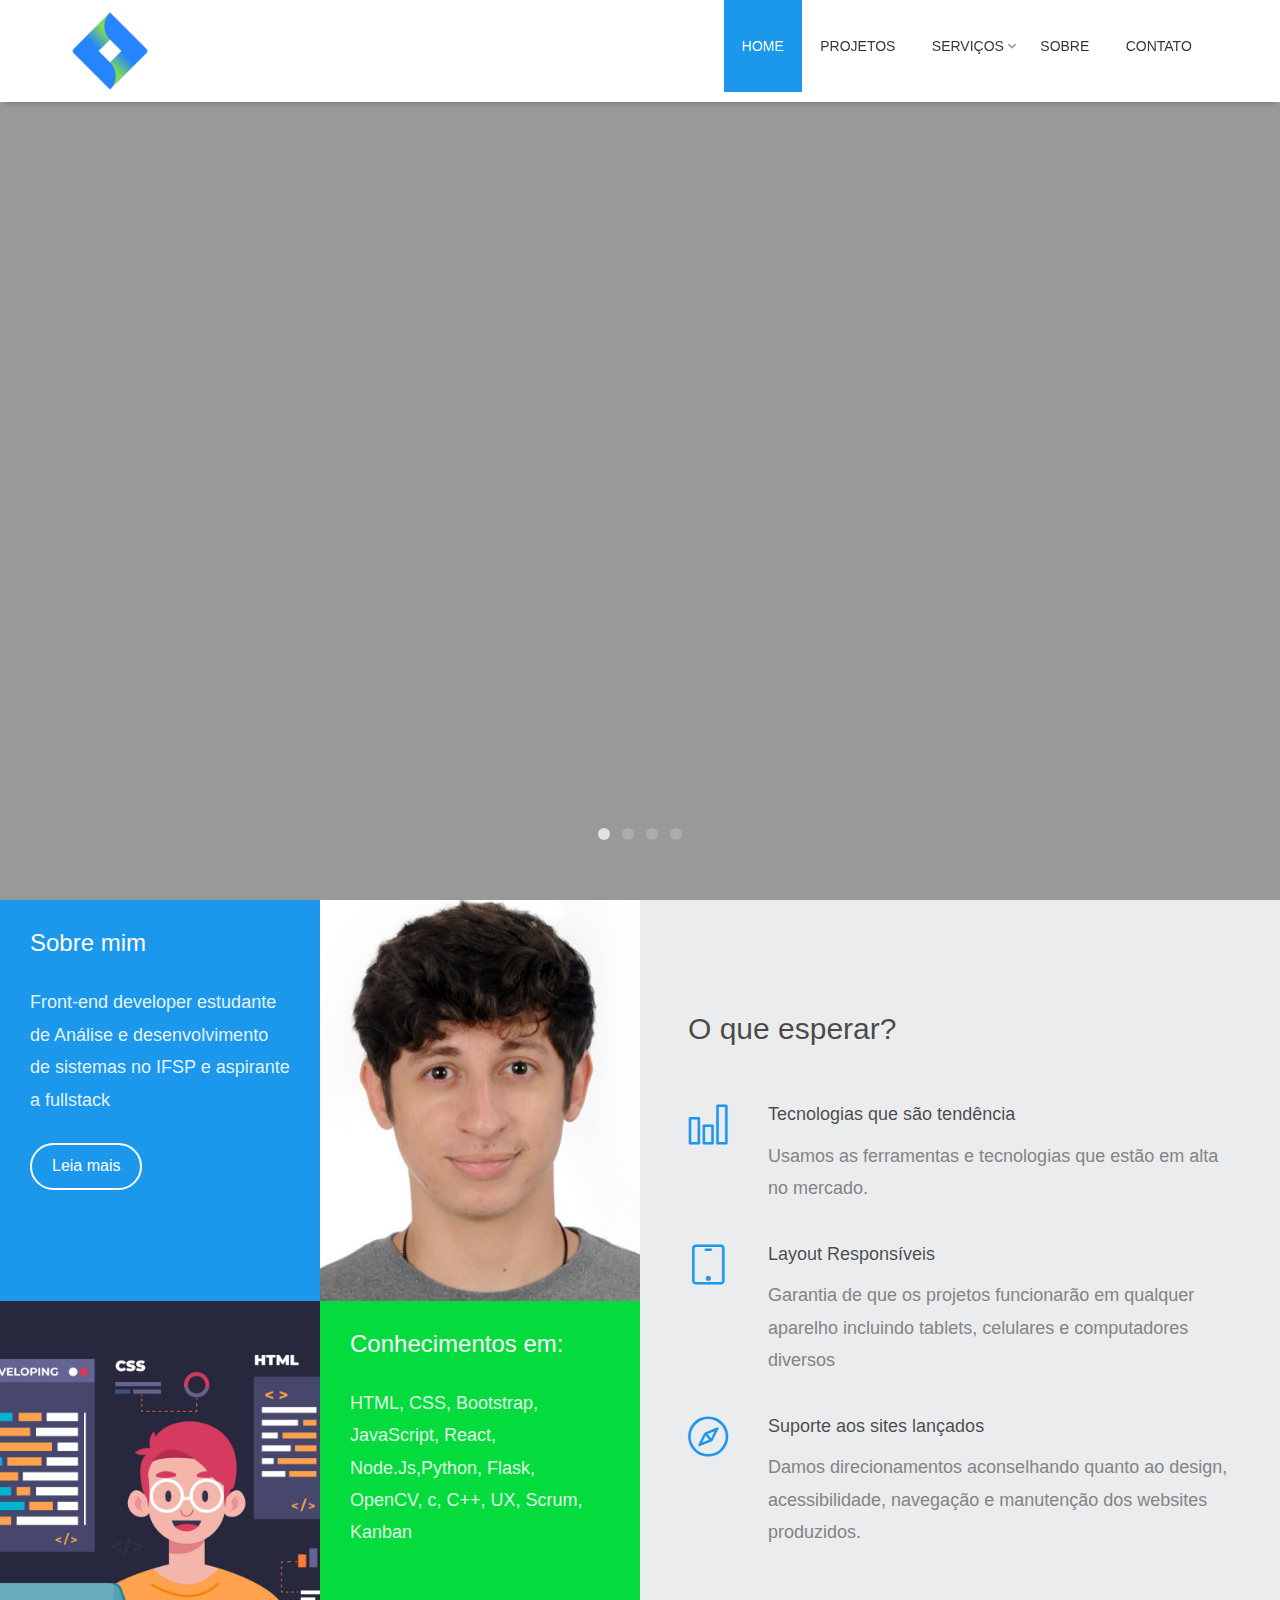
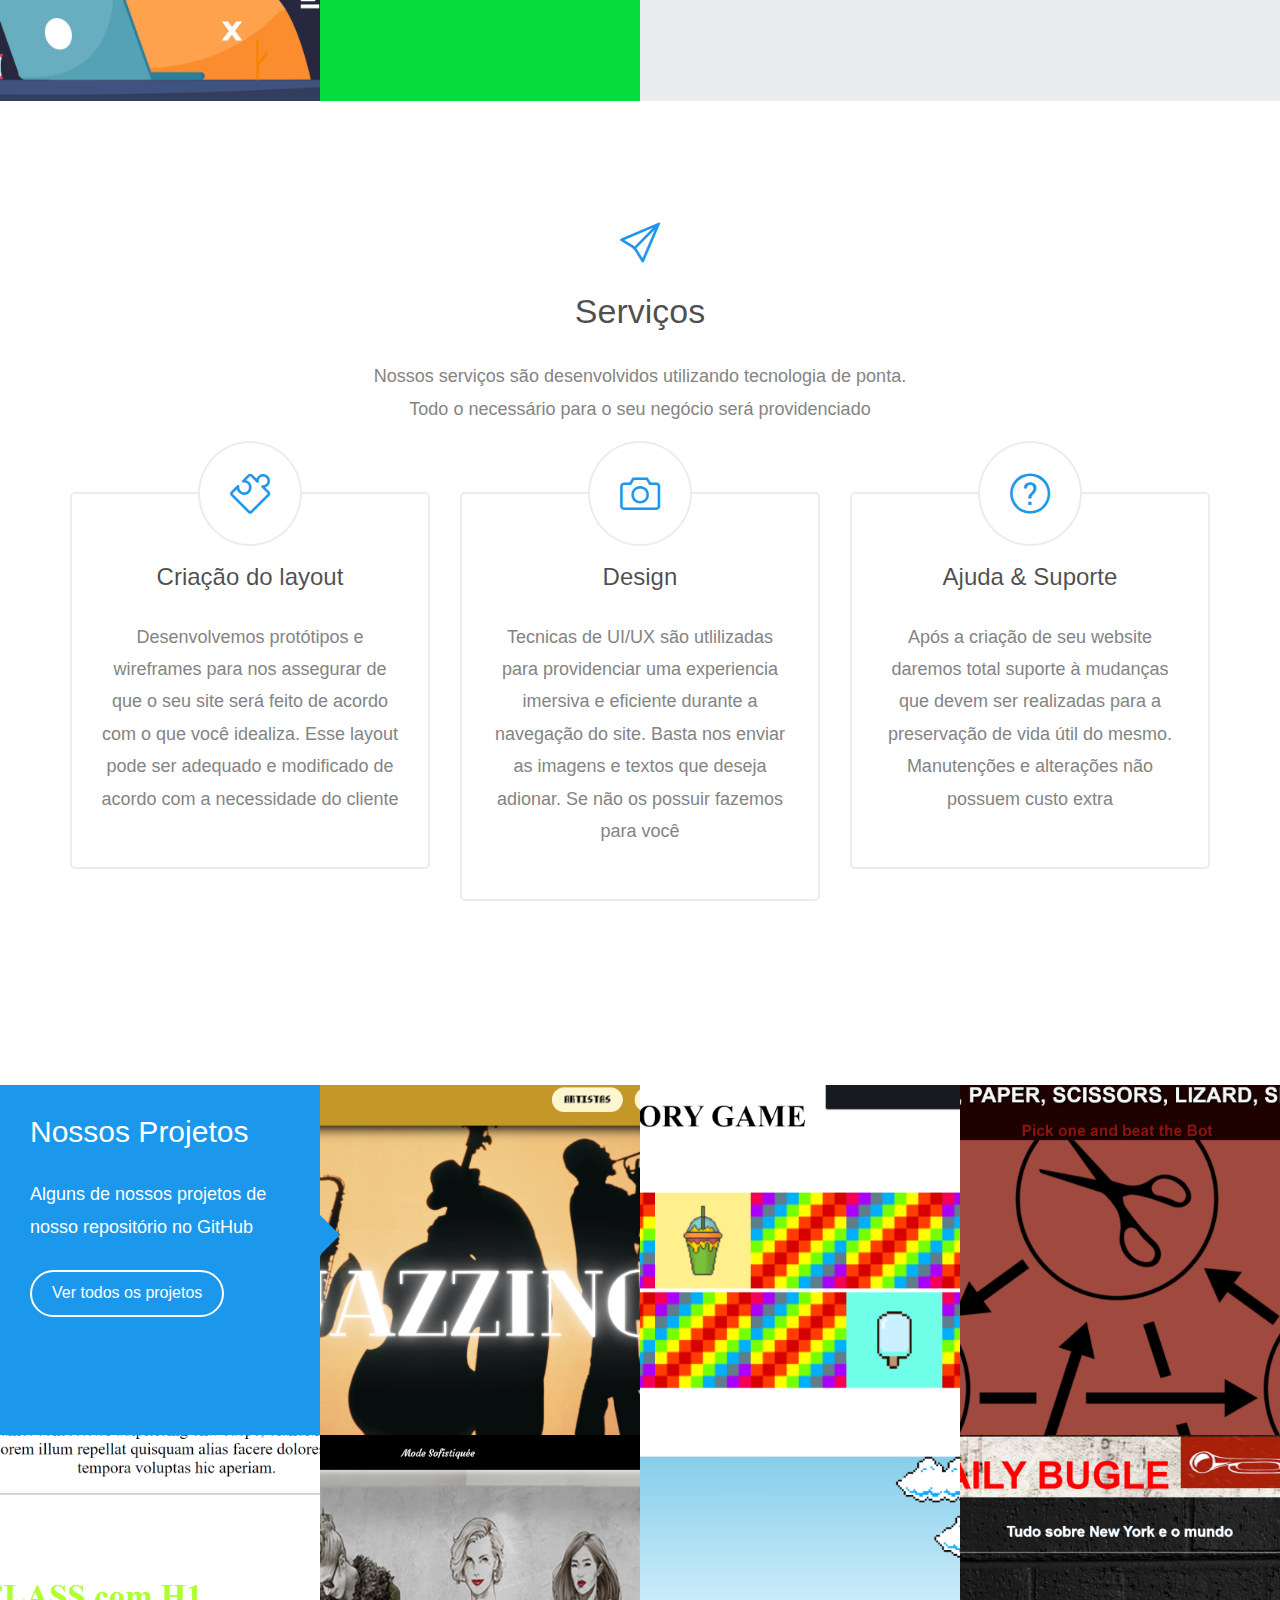
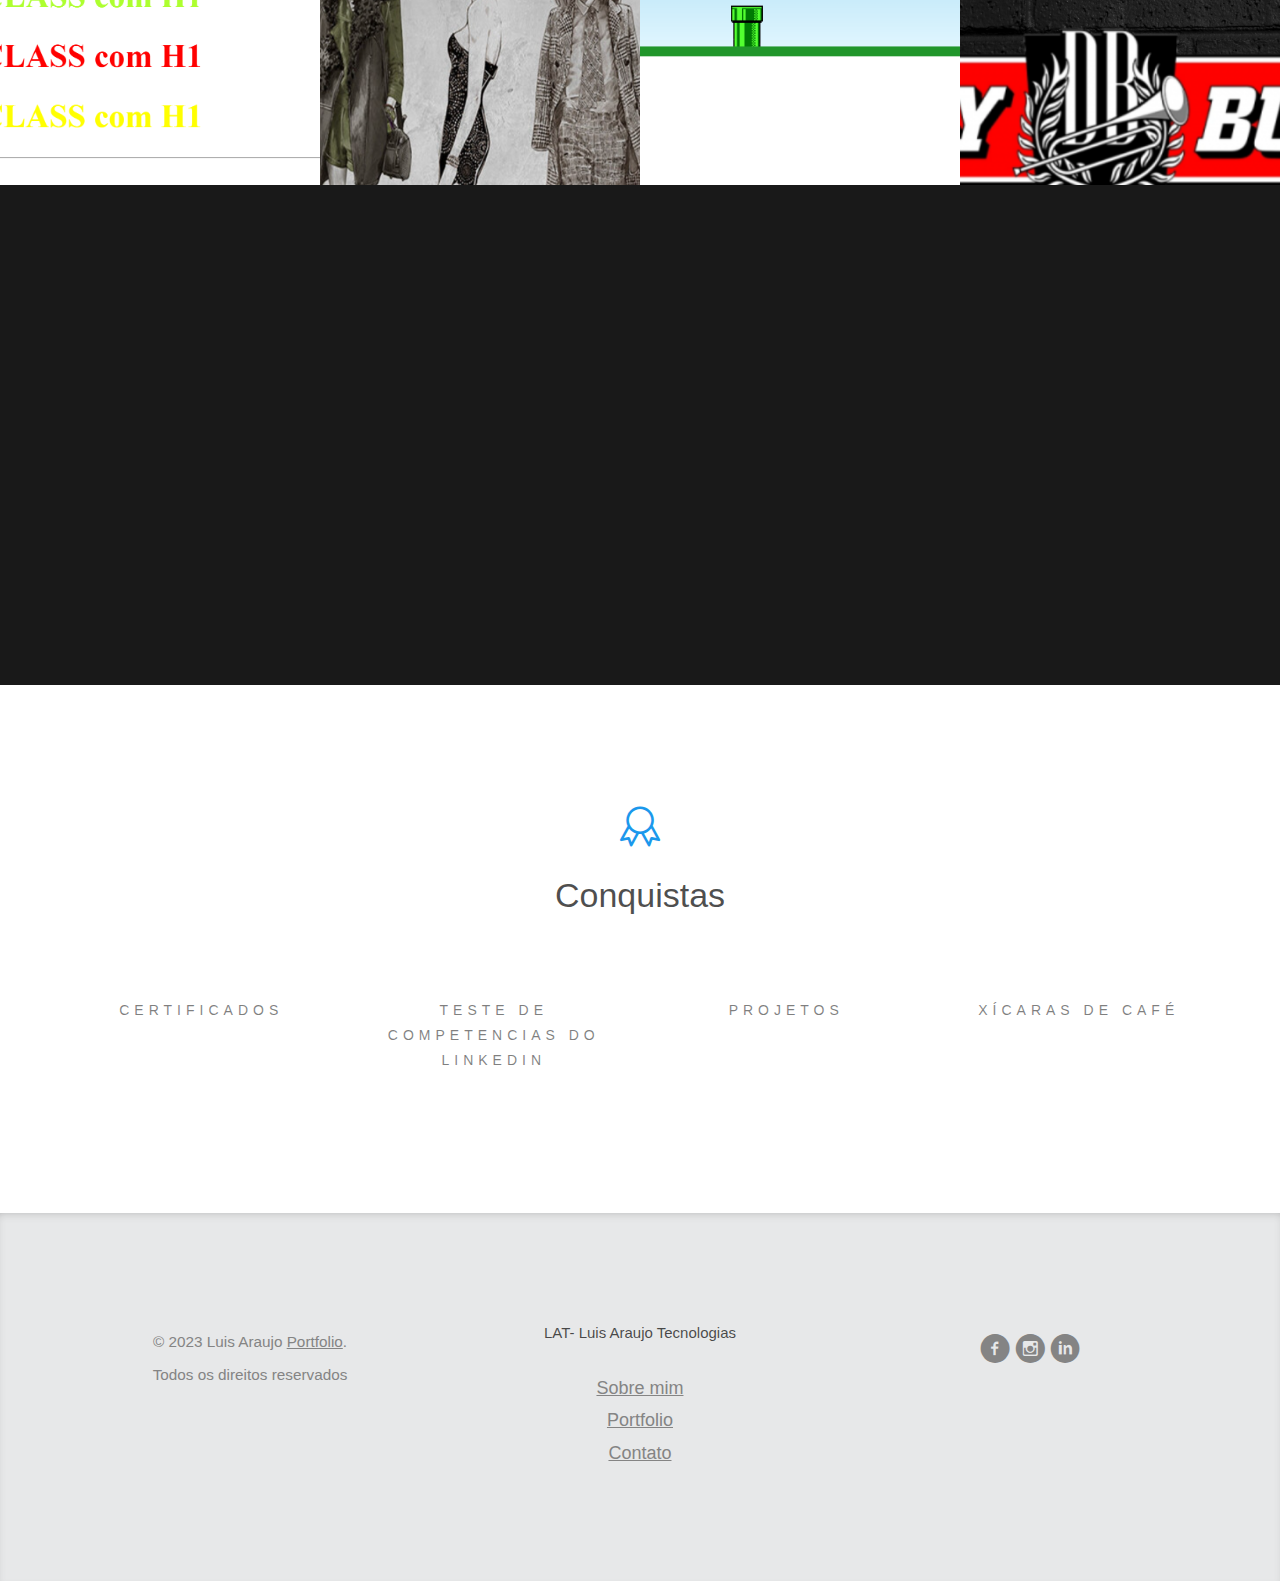
==== index.html @ 1e1845e9 "added a github banner to index" ====
<!DOCTYPE html>
	<html class="no-js">
	<head>
	<meta charset="utf-8">
	<meta http-equiv="X-UA-Compatible" content="IE=edge">
	<title>Portfolio</title>
	<meta name="viewport" content="width=device-width, initial-scale=1">
	<meta name="description" content="Luis Filipe Araujo Portfolio" />
	<meta name="keywords" content="Bootstrap, HTML, CSS, Portfolio, Web Design" />
	<meta name="author" content="Luis Filipe Araujo" />


  	<!-- Facebook and Twitter integration -->
	<meta property="og:title" content=""/>
	<meta property="og:image" content=""/>
	<meta property="og:url" content=""/>
	<meta property="og:site_name" content=""/>
	<meta property="og:description" content=""/>
	<meta name="twitter:title" content="" />
	<meta name="twitter:image" content="" />
	<meta name="twitter:url" content="" />
	<meta name="twitter:card" content="" />

	<!-- Place favicon.ico and apple-touch-icon.png in the root directory -->
	<link rel="shortcut icon" href="images/lat_logo-semFundo.png">

	<!-- <link href="https://fonts.googleapis.com/css?family=Open+Sans:300,400,700" rel="stylesheet"> -->
	
	<!-- Animate.css -->
	<link rel="stylesheet" href="css/animate.css">
	<!-- Icomoon Icon Fonts-->
	<link rel="stylesheet" href="css/icomoon.css">
	<!-- Simple Line Icons -->
	<link rel="stylesheet" href="css/simple-line-icons.css">
	<!-- Bootstrap  -->
	<link rel="stylesheet" href="css/bootstrap.css">
	<!-- Superfish -->
	<link rel="stylesheet" href="css/superfish.css">
	<!-- Flexslider  -->
	<link rel="stylesheet" href="css/flexslider.css">

	<link rel="stylesheet" href="css/style.css">


	<script src="js/modernizr-2.6.2.min.js"></script>

	</head>
	<body>
		<div id="fh5co-wrapper">
		<div id="fh5co-page">
		<div id="fh5co-header">
			<header id="fh5co-header-section">
				<div class="container">
					<div class="nav-header">
						<a href="#" class="js-fh5co-nav-toggle fh5co-nav-toggle"><i></i></a>
						<h1 id="fh5co-logo"><a href="index.html"><img src="images/lat_logoLight.png" alt=""></a></h1>
						<!-- START #fh5co-menu-wrap -->
						<nav id="fh5co-menu-wrap" role="navigation">
							<ul class="sf-menu" id="fh5co-primary-menu">
								<li><a class="active" href="index.html">Home</a></li>
								<li><a href="projetos.html">Projetos</a></li>
								<li>
									<a href="servicos.html" class="fh5co-sub-ddown">Serviços</a>
									 <ul class="fh5co-sub-menu">
									 	<li><a href="left-sidebar.html">Web Development</a></li>
									 	<li><a href="right-sidebar.html">Branding &amp; Identity</a></li>
										<li>
											<a href="#" class="fh5co-sub-ddown">UX</a>
											<ul class="fh5co-sub-menu">
												<li>Pesquisa UX</li>
												<li>Wireframes</li>
												<li>UX Design</li>
											</ul>
										</li>
									</ul>
								</li>
								<li><a href="sobre.html">Sobre</a></li>
								<li><a href="contato.html">Contato</a></li>
							</ul>
						</nav>
					</div>
				</div>
			</header>		
		</div>
		<!-- end:fh5co-header -->
		<aside id="fh5co-hero" class="js-fullheight">
			<div class="flexslider js-fullheight">
				<ul class="slides">
			   	<li style="background-image: url(images/banner.png);">
			   		<div class="overlay-gradient"></div>
			   		<div class="container">
			   			<div class="col-md-10 col-md-offset-1 text-center js-fullheight slider-text">
			   				<div class="slider-text-inner">
			   					<h2>Luis Filipe Araujo Portfolio</h2>
			   					<p><a href="#" class="btn btn-primary btn-lg">Saiba mais</a></p>
			   				</div>
			   			</div>
			   		</div>
			   	</li>
			   	<li style="background-image: url(images/contatoBanner.png);">
			   		<div class="overlay-gradient"></div>
			   		<div class="container">
			   			<div class="col-md-10 col-md-offset-1 text-center js-fullheight slider-text">
			   				<div class="slider-text-inner">
			   					<h2>Web Frontend Developer</h2>
			   					<p><a href="#" class="btn btn-primary btn-lg">Saiba mais</a></p>
			   				</div>
			   			</div>
			   		</div>
			   	</li>
			   	<li style="background-image: url(images/banner.png);">
			   		<div class="overlay-gradient"></div>
			   		<div class="container">
			   			<div class="col-md-10 col-md-offset-1 text-center js-fullheight slider-text">
			   				<div class="slider-text-inner">
			   					<h2>Precisa de um website para seus negócios?</h2>
			   					<p><a href="#" class="btn btn-primary btn-lg">Saiba mais</a></p>
			   				</div>
			   			</div>
			   		</div>
			   	</li>
			   	<li style="background-image: url(images/contatoBanner.png);">
			   		<div class="overlay-gradient"></div>
			   		<div class="container">
			   			<div class="col-md-10 col-md-offset-1 text-center js-fullheight slider-text">
			   				<div class="slider-text-inner">
			   					<h2>Web Designer &amp; Web Developer</h2>
			   					<p><a href="#" class="btn btn-primary btn-lg">Saiba mais</a></p>
			   				</div>
			   			</div>
			   		</div>
			   	</li>
			  	</ul>
		  	</div>
		</aside>
		<div id="fh5co-section">
			<div class="col-half col-half-color">
				<div class="row-half">
					<div class="col-half-inner col-half-inner-bg">
						<div class="desc">
							<h3>Sobre mim</h3>
							<p>Front-end developer estudante de Análise e desenvolvimento de sistemas no IFSP e aspirante a fullstack</p>
							<p><a href="sobre.html" class="btn btn-primary btn-outline with-arrow">Leia mais <i class="icon-arrow-right22"></i></a></p>
						</div>
					</div>
					<a href="#" class="col-half-inner grid-item" style="background-image: url(images/dev2.jpg);">
						<div class="desc2">
							<h3>Luis Araujo</h3>
							<span>Developer</span>
						</div>
					</a>
				</div>
				<div class="row-half">
					<a href="#" class="col-half-inner grid-item" style="background-image: url(images/dev3.jpg);">
						<div class="desc2">
							<h3>Luis Araujo</h3>
							<span>Developer</span>
						</div>
					</a>
					<div class="col-half-inner col-half-inner-bg2">
						<div class="desc">
							<h3>Conhecimentos em:  </h3>
								<p>HTML, CSS, Bootstrap, JavaScript, React, Node.Js,Python, Flask, OpenCV, c, C++, UX, Scrum, Kanban</p>
						</div>
					</div>
				</div>
			</div>
			<div class="col-half col-half-2">
				<h2>O que esperar?</h2>
				<div class="featured-inner">
					<i class="sl-icon-chart"></i>
					<div class="desc">
						<h3>Tecnologias que são tendência</h3>
						<p>Usamos as ferramentas e tecnologias que estão em alta no mercado.</p>
					</div>
				</div>
				<div class="featured-inner">
					<i class="sl-icon-screen-tablet"></i>
					<div class="desc">
						<h3>Layout Responsíveis</h3>
						<p>Garantia de que os projetos funcionarão em qualquer aparelho incluindo tablets, celulares e computadores diversos</p>
					</div>
				</div>
				<div class="featured-inner">
					<i class="sl-icon-compass"></i>
					<div class="desc">
						<h3>Suporte aos sites lançados</h3>
						<p>Damos direcionamentos aconselhando quanto ao design, acessibilidade, navegação e manutenção dos websites produzidos.</p>
					</div>
				</div>
			</div>
		</div>
		<div id="fh5co-services-section">
			<div class="container">
				<div class="row">
					<div class="col-md-6 col-md-offset-3 text-center fh5co-heading">
						<i class="sl-icon-paper-plane"></i>
						<h2>Serviços</h2>
						<p>Nossos serviços são desenvolvidos utilizando tecnologia de ponta. Todo o necessário para o seu negócio será providenciado</p>
					</div>
				</div>
				<div class="row">
					<div class="col-md-4 text-center">
						<div class="services">
							<span><i class="sl-icon-puzzle"></i></span>
							<h3>Criação do layout</h3>
							<p>Desenvolvemos protótipos e wireframes para nos assegurar de que o seu site será feito de acordo com o que você idealiza. Esse layout pode ser adequado e modificado de acordo com a necessidade do cliente</p>
						</div>
					</div>
					<div class="col-md-4 text-center">
						<div class="services">
							<span><i class="sl-icon-camera"></i></span>
							<h3>Design</h3>
							<p>Tecnicas de UI/UX são utlilizadas para providenciar uma experiencia imersiva e eficiente durante a navegação do site. Basta nos enviar as imagens e textos que deseja adionar. Se não os possuir fazemos para você</p>
						</div>
					</div>
					<div class="col-md-4 text-center">
						<div class="services">
							<span><i class="sl-icon-question"></i></span>
							<h3>Ajuda &amp; Suporte</h3>
							<p>Após a criação de seu website daremos total suporte à mudanças que devem ser realizadas para a preservação de vida útil do mesmo. Manutenções e alterações não possuem custo extra</p>
						</div>
					</div>
				</div>
			</div>
		</div>
		<div id="fh5co-portfolio-section">
			<div class="portfolio-row-half">
				<div class="portfolio-grid-item-color">
					<div class="desc">
						<h2>Nossos Projetos</h2>
						<p>Alguns de nossos projetos de nosso repositório no GitHub</p>
						<p><a href="#" class="btn btn-primary btn-outline with-arrow">Ver todos os projetos <i class="icon-arrow-right22"></i></a></p>
					</div>
				</div>
				<a href="https://luisfilipearaujo.github.io/jazzing/" target="_blank" class="portfolio-grid-item" style="background-image: url(images/projeto2.png);">
					<div class="desc2">
						<h3>Jazzing</h3>
						<span>Website sobre Jazz</span>
						<i class="sl-icon-heart"></i>
					</div>
				</a>
				<a href="https://luisfilipearaujo.github.io/memoryGame/" target="_blank" class="portfolio-grid-item" style="background-image: url(images/projeto3.png);">
					<div class="desc2">
						<h3>jogo da Memória</h3>
						<span>A memória ta em dia?</span>
						<i class="sl-icon-heart"></i>
					</div>
				</a>
				<a href="https://luisfilipearaujo.github.io/jankenpon/" target="_blank" class="portfolio-grid-item" style="background-image: url(images/projeto4.png);">
					<div class="desc2">
						<h3>Jankenpo</h3>
						<span>Spock? Lagarto?</span>
						<i class="sl-icon-heart"></i>
					</div>
				</a>
				<a href="https://luisfilipearaujo.github.io/html/" target="_blank" class="portfolio-grid-item" style="background-image: url(images/projeto5.png);">
					<div class="desc2">
						<h3>Website de treino com várias funções de HTML</h3>
						<span>TAGS HTML</span>
						<i class="sl-icon-heart"></i>
					</div>
				</a>
				<a href="https://luisfilipearaujo.github.io/mode/" target="_blank" class="portfolio-grid-item" style="background-image: url(images/projeto6.png);">
					<div class="desc2">
						<h3>Mode Sofistiquée</h3>
						<span>Moda sustentável</span>
						<i class="sl-icon-heart"></i>
					</div>
				</a>
				<a href="https://luisfilipearaujo.github.io/SuperMario/" target="_blank" class="portfolio-grid-item" style="background-image: url(images/projeto7.png);">
					<div class="desc2">
						<h3>Mario Runner</h3>
						<span>Corra com o Mario ao estilo Dinossauro Chrome</span>
						<i class="sl-icon-heart"></i>
					</div>
				</a>
				<a href="https://luisfilipearaujo.github.io/Jornal_LuisAraujo/" target="_blank" class="portfolio-grid-item" style="background-image: url(images/projeto8.png);">
					<div class="desc2">
						<h3>Website de Jornal</h3>
						<span>Jornal Ficticio</span>
						<i class="sl-icon-heart"></i>
					</div>
				</a>
			</div>
		</div>

		<div class="fh5co-parallax" style="background-image: url(images/github-logo-2-imagen.jpg);" data-stellar-background-ratio="0.5">
			<div class="overlay"></div>
			<div class="container">
				<div class="row">
					<div class="col-md-12 col-md-offset-0 col-sm-12 col-sm-offset-0 col-xs-12 col-xs-offset-0 text-center fh5co-table">
						<div class="fh5co-intro fh5co-table-cell animate-box">
							<h1 class="text-center">Projetos no GitHub</h1>
							<p>Confira os repositórios públicos no <a href="https://github.com/LuisFilipeAraujo" target="_blank">GitHub</a></p>
							<p><a href="https://github.com/LuisFilipeAraujo" target="_blank" class="btn btn-primary btn-lg">conferir</a></p>
						</div>
					</div>
				</div>
			</div>
		</div>
		
		<!-- <div class="fh5co-parallax fh5co-parallax2" style="background-image: url(images/hero.jpg);" data-stellar-background-ratio="0.5">
			<div class="overlay"></div>
			<div class="container">
				<div class="row">
					<div class="col-md-12 col-md-offset-0 col-sm-12 col-sm-offset-0 col-xs-12 col-xs-offset-0 text-center fh5co-table">
						<div class="fh5co-intro animate-box">
							<div class="row">
								<div class="col-md-6 text-center">
									<div class="testimony">
										<span class="quote"><i class="icon-quotes-right"></i></span>
										<blockquote>
											<p>Far far away, behind the word mountains, far from the countries Vokalia and Consonantia, there live the blind texts. Separated they live in Bookmarksgrove right at the coast of the Semantics, a large language ocean.</p>
											<span>Athan Smith, via <a href="#" class="icon-twitter3 twitter-color"></a></span>
										</blockquote>
									</div>
								</div>
								<div class="col-md-6 text-center">
									<div class="testimony">
										<span class="quote"><i class="icon-quotes-right"></i></span>
										<blockquote>
											<p>Far far away, behind the word mountains, far from the countries Vokalia and Consonantia, there live the blind texts. Separated they live in Bookmarksgrove right at the coast of the Semantics, a large language ocean.</p>
											<span>Athan Smith, via <a href="#" class="icon-google-plus googleplus-color"></a></span>
										</blockquote>
									</div>
								</div>
							</div>
						</div>
					</div>
				</div>
			</div>
		</div> -->

		<div id="fh5co-counter-section" class="fh5co-counters">
			<div class="container">
				<div class="row">
					<div class="col-md-6 col-md-offset-3 text-center fh5co-heading">
						<i class="sl-icon-badge"></i>
						<h2>Conquistas</h2>
					</div>
				</div>
				<div class="row">
					<div class="col-md-3 text-center">
						<span class="fh5co-counter js-counter" data-from="0" data-to="15" data-speed="2000" data-refresh-interval="50"></span>
						<span class="fh5co-counter-label">Certificados</span>
					</div>
					<div class="col-md-3 text-center">
						<span class="fh5co-counter js-counter" data-from="0" data-to="2" data-speed="2000" data-refresh-interval="50"></span>
						<span class="fh5co-counter-label">Teste de competencias do Linkedin</span>
					</div>
					<div class="col-md-3 text-center">
						<span class="fh5co-counter js-counter" data-from="0" data-to="18" data-speed="2000" data-refresh-interval="50"></span>
						<span class="fh5co-counter-label">Projetos</span>
					</div>
					<div class="col-md-3 text-center">
						<span class="fh5co-counter js-counter" data-from="0" data-to="8000" data-speed="5000" data-refresh-interval="50"></span>
						<span class="fh5co-counter-label">Xícaras de café</span>
					</div>
				</div>
			</div>
		</div>


		<footer id="footer">
			<div class="container">
				<div class="row">
					<div class="col-md-4">
						<div class="copyright">
							<p><small>&copy; 2023 Luis Araujo <a href="index.html">Portfolio</a>. <br> Todos os direitos reservados</small></p>
						</div>
					</div>
					<div class="col-md-4">
						<div class="row">
							<div class="col-md-12">
								<h3>LAT- Luis Araujo Tecnologias</h3>
								<ul class="link">
									<li><a href="sobre.html">Sobre mim</a></li>
									<li><a href="projetos.html">Portfolio</a></li>
									<li><a href="contato.html">Contato</a></li>
								</ul>
							</div>
						</div>
					</div>
					<div class="col-md-4">
						<ul class="social-icons">
							<li>
								<a href="#"><i class="icon-facebook-with-circle"></i></a>
								<a href="#"><i class="icon-instagram-with-circle"></i></a>
								<a href="#"><i class="icon-linkedin-with-circle"></i></a>
							</li>
						</ul>
					</div>
				</div>
			</div>
		</footer>
	

	</div>
	<!-- END fh5co-page -->

	</div>
	<!-- END fh5co-wrapper -->

	<!-- jQuery -->

	<script src="js/jquery.min.js"></script>
	<!-- jQuery Easing -->
	<script src="js/jquery.easing.1.3.js"></script>
	<!-- Bootstrap -->
	<script src="js/bootstrap.min.js"></script>
	<!-- Waypoints -->
	<script src="js/jquery.waypoints.min.js"></script>
	<!-- Superfish -->
	<script src="js/hoverIntent.js"></script>
	<script src="js/superfish.js"></script>
	<!-- Flexslider -->
	<script src="js/jquery.flexslider-min.js"></script>
	<!-- Stellar -->
	<script src="js/jquery.stellar.min.js"></script>
	<!-- Counters -->
	<script src="js/jquery.countTo.js"></script>

	<!-- Main JS (Do not remove) -->
	<script src="js/main.js"></script>

	</body>
</html>
---- css/icomoon.css ----
@font-face {
    font-family: 'icomoon';
    src:    url('fonts/icomoon.eot?1oniuf');
    src:    url('fonts/icomoon.eot?1oniuf#iefix') format('embedded-opentype'),
        url('fonts/icomoon.ttf?1oniuf') format('truetype'),
        url('fonts/icomoon.woff?1oniuf') format('woff'),
        url('fonts/icomoon.svg?1oniuf#icomoon') format('svg');
    font-weight: normal;
    font-style: normal;
}

[class^="icon-"], [class*=" icon-"] {
    /* use !important to prevent issues with browser extensions that change fonts */
    font-family: 'icomoon' !important;
    speak: none;
    font-style: normal;
    font-weight: normal;
    font-variant: normal;
    text-transform: none;
    line-height: 1;

    /* Better Font Rendering =========== */
    -webkit-font-smoothing: antialiased;
    -moz-osx-font-smoothing: grayscale;
}

.icon-mobile:before {
    content: "\e000";
}
.icon-laptop:before {
    content: "\e001";
}
.icon-desktop:before {
    content: "\e002";
}
.icon-tablet:before {
    content: "\e003";
}
.icon-phone:before {
    content: "\e004";
}
.icon-document:before {
    content: "\e005";
}
.icon-documents:before {
    content: "\e006";
}
.icon-search:before {
    content: "\e007";
}
.icon-clipboard:before {
    content: "\e008";
}
.icon-newspaper:before {
    content: "\e009";
}
.icon-notebook:before {
    content: "\e00a";
}
.icon-book-open:before {
    content: "\e00b";
}
.icon-browser:before {
    content: "\e00c";
}
.icon-calendar:before {
    content: "\e00d";
}
.icon-presentation:before {
    content: "\e00e";
}
.icon-picture:before {
    content: "\e00f";
}
.icon-pictures:before {
    content: "\e010";
}
.icon-video:before {
    content: "\e011";
}
.icon-camera:before {
    content: "\e012";
}
.icon-printer:before {
    content: "\e013";
}
.icon-toolbox:before {
    content: "\e014";
}
.icon-briefcase:before {
    content: "\e015";
}
.icon-wallet:before {
    content: "\e016";
}
.icon-gift:before {
    content: "\e017";
}
.icon-bargraph:before {
    content: "\e018";
}
.icon-grid:before {
    content: "\e019";
}
.icon-expand:before {
    content: "\e01a";
}
.icon-focus:before {
    content: "\e01b";
}
.icon-edit:before {
    content: "\e01c";
}
.icon-adjustments:before {
    content: "\e01d";
}
.icon-ribbon:before {
    content: "\e01e";
}
.icon-hourglass:before {
    content: "\e01f";
}
.icon-lock:before {
    content: "\e020";
}
.icon-megaphone:before {
    content: "\e021";
}
.icon-shield:before {
    content: "\e022";
}
.icon-trophy:before {
    content: "\e023";
}
.icon-flag:before {
    content: "\e024";
}
.icon-map:before {
    content: "\e025";
}
.icon-puzzle:before {
    content: "\e026";
}
.icon-basket:before {
    content: "\e027";
}
.icon-envelope:before {
    content: "\e028";
}
.icon-streetsign:before {
    content: "\e029";
}
.icon-telescope:before {
    content: "\e02a";
}
.icon-gears:before {
    content: "\e02b";
}
.icon-key:before {
    content: "\e02c";
}
.icon-paperclip:before {
    content: "\e02d";
}
.icon-attachment:before {
    content: "\e02e";
}
.icon-pricetags:before {
    content: "\e02f";
}
.icon-lightbulb:before {
    content: "\e030";
}
.icon-layers:before {
    content: "\e031";
}
.icon-pencil:before {
    content: "\e032";
}
.icon-tools:before {
    content: "\e033";
}
.icon-tools-2:before {
    content: "\e034";
}
.icon-scissors:before {
    content: "\e035";
}
.icon-paintbrush:before {
    content: "\e036";
}
.icon-magnifying-glass:before {
    content: "\e037";
}
.icon-circle-compass:before {
    content: "\e038";
}
.icon-linegraph:before {
    content: "\e039";
}
.icon-mic:before {
    content: "\e03a";
}
.icon-strategy:before {
    content: "\e03b";
}
.icon-beaker:before {
    content: "\e03c";
}
.icon-caution:before {
    content: "\e03d";
}
.icon-recycle:before {
    content: "\e03e";
}
.icon-anchor:before {
    content: "\e03f";
}
.icon-profile-male:before {
    content: "\e040";
}
.icon-profile-female:before {
    content: "\e041";
}
.icon-bike:before {
    content: "\e042";
}
.icon-wine:before {
    content: "\e043";
}
.icon-hotairballoon:before {
    content: "\e044";
}
.icon-globe:before {
    content: "\e045";
}
.icon-genius:before {
    content: "\e046";
}
.icon-map-pin:before {
    content: "\e047";
}
.icon-dial:before {
    content: "\e048";
}
.icon-chat:before {
    content: "\e049";
}
.icon-heart:before {
    content: "\e04a";
}
.icon-cloud:before {
    content: "\e04b";
}
.icon-upload:before {
    content: "\e04c";
}
.icon-download:before {
    content: "\e04d";
}
.icon-target:before {
    content: "\e04e";
}
.icon-hazardous:before {
    content: "\e04f";
}
.icon-piechart:before {
    content: "\e050";
}
.icon-speedometer:before {
    content: "\e051";
}
.icon-global:before {
    content: "\e052";
}
.icon-compass:before {
    content: "\e053";
}
.icon-lifesaver:before {
    content: "\e054";
}
.icon-clock:before {
    content: "\e055";
}
.icon-aperture:before {
    content: "\e056";
}
.icon-quote:before {
    content: "\e057";
}
.icon-scope:before {
    content: "\e058";
}
.icon-alarmclock:before {
    content: "\e059";
}
.icon-refresh:before {
    content: "\e05a";
}
.icon-happy:before {
    content: "\e05b";
}
.icon-sad:before {
    content: "\e05c";
}
.icon-facebook:before {
    content: "\e05d";
}
.icon-twitter:before {
    content: "\e05e";
}
.icon-googleplus:before {
    content: "\e05f";
}
.icon-rss:before {
    content: "\e060";
}
.icon-tumblr:before {
    content: "\e061";
}
.icon-linkedin:before {
    content: "\e062";
}
.icon-dribbble:before {
    content: "\e063";
}
.icon-box2:before {
    content: "\ea82";
}
.icon-write:before {
    content: "\ea83";
}
.icon-clock2:before {
    content: "\ea84";
}
.icon-reply2:before {
    content: "\ea85";
}
.icon-reply-all2:before {
    content: "\ea86";
}
.icon-forward2:before {
    content: "\ea87";
}
.icon-flag2:before {
    content: "\ea88";
}
.icon-search2:before {
    content: "\ea89";
}
.icon-trash2:before {
    content: "\ea8a";
}
.icon-envelope2:before {
    content: "\ea8b";
}
.icon-bubble:before {
    content: "\ea8c";
}
.icon-bubbles:before {
    content: "\ea8d";
}
.icon-user2:before {
    content: "\ea8e";
}
.icon-users2:before {
    content: "\ea8f";
}
.icon-cloud2:before {
    content: "\ea90";
}
.icon-download2:before {
    content: "\ea91";
}
.icon-upload2:before {
    content: "\ea92";
}
.icon-rain:before {
    content: "\ea93";
}
.icon-sun:before {
    content: "\ea94";
}
.icon-moon2:before {
    content: "\ea95";
}
.icon-bell2:before {
    content: "\ea96";
}
.icon-folder2:before {
    content: "\ea97";
}
.icon-pin2:before {
    content: "\ea98";
}
.icon-sound2:before {
    content: "\ea99";
}
.icon-microphone:before {
    content: "\ea9a";
}
.icon-camera2:before {
    content: "\ea9b";
}
.icon-image2:before {
    content: "\ea9c";
}
.icon-cog2:before {
    content: "\ea9d";
}
.icon-calendar2:before {
    content: "\ea9e";
}
.icon-book2:before {
    content: "\ea9f";
}
.icon-map-marker:before {
    content: "\eaa0";
}
.icon-store:before {
    content: "\eaa1";
}
.icon-support:before {
    content: "\eaa2";
}
.icon-tag2:before {
    content: "\eaa3";
}
.icon-heart2:before {
    content: "\eaa4";
}
.icon-video-camera:before {
    content: "\eaa5";
}
.icon-trophy2:before {
    content: "\eaa6";
}
.icon-cart:before {
    content: "\eaa7";
}
.icon-eye2:before {
    content: "\eaa8";
}
.icon-cancel:before {
    content: "\eaa9";
}
.icon-chart:before {
    content: "\eaaa";
}
.icon-target2:before {
    content: "\eaab";
}
.icon-printer2:before {
    content: "\eaac";
}
.icon-location2:before {
    content: "\eaad";
}
.icon-bookmark2:before {
    content: "\eaae";
}
.icon-monitor:before {
    content: "\eaaf";
}
.icon-cross2:before {
    content: "\eab0";
}
.icon-plus2:before {
    content: "\eab1";
}
.icon-left:before {
    content: "\eab2";
}
.icon-up:before {
    content: "\eab3";
}
.icon-browser2:before {
    content: "\eab4";
}
.icon-windows:before {
    content: "\eab5";
}
.icon-switch2:before {
    content: "\eab6";
}
.icon-dashboard:before {
    content: "\eab7";
}
.icon-play:before {
    content: "\eab8";
}
.icon-fast-forward:before {
    content: "\eab9";
}
.icon-next:before {
    content: "\eaba";
}
.icon-refresh2:before {
    content: "\eabb";
}
.icon-film:before {
    content: "\eabc";
}
.icon-home2:before {
    content: "\eabd";
}
.icon-add-to-list:before {
    content: "\e901";
}
.icon-classic-computer:before {
    content: "\e902";
}
.icon-controller-fast-backward:before {
    content: "\e903";
}
.icon-creative-commons-attribution:before {
    content: "\e904";
}
.icon-creative-commons-noderivs:before {
    content: "\e905";
}
.icon-creative-commons-noncommercial-eu:before {
    content: "\e906";
}
.icon-creative-commons-noncommercial-us:before {
    content: "\e907";
}
.icon-creative-commons-public-domain:before {
    content: "\e908";
}
.icon-creative-commons-remix:before {
    content: "\e909";
}
.icon-creative-commons-share:before {
    content: "\e90a";
}
.icon-creative-commons-sharealike:before {
    content: "\e90b";
}
.icon-creative-commons:before {
    content: "\e90c";
}
.icon-document-landscape:before {
    content: "\e90d";
}
.icon-remove-user:before {
    content: "\e90e";
}
.icon-warning:before {
    content: "\e90f";
}
.icon-arrow-bold-down:before {
    content: "\e910";
}
.icon-arrow-bold-left:before {
    content: "\e911";
}
.icon-arrow-bold-right:before {
    content: "\e912";
}
.icon-arrow-bold-up:before {
    content: "\e913";
}
.icon-arrow-down:before {
    content: "\e914";
}
.icon-arrow-left:before {
    content: "\e915";
}
.icon-arrow-long-down:before {
    content: "\e916";
}
.icon-arrow-long-left:before {
    content: "\e917";
}
.icon-arrow-long-right:before {
    content: "\e918";
}
.icon-arrow-long-up:before {
    content: "\e919";
}
.icon-arrow-right:before {
    content: "\e91a";
}
.icon-arrow-up:before {
    content: "\e91b";
}
.icon-arrow-with-circle-down:before {
    content: "\e91c";
}
.icon-arrow-with-circle-left:before {
    content: "\e91d";
}
.icon-arrow-with-circle-right:before {
    content: "\e91e";
}
.icon-arrow-with-circle-up:before {
    content: "\e91f";
}
.icon-bookmark:before {
    content: "\e920";
}
.icon-bookmarks:before {
    content: "\e921";
}
.icon-chevron-down:before {
    content: "\e922";
}
.icon-chevron-left:before {
    content: "\e923";
}
.icon-chevron-right:before {
    content: "\e924";
}
.icon-chevron-small-down:before {
    content: "\e925";
}
.icon-chevron-small-left:before {
    content: "\e926";
}
.icon-chevron-small-right:before {
    content: "\e927";
}
.icon-chevron-small-up:before {
    content: "\e928";
}
.icon-chevron-thin-down:before {
    content: "\e929";
}
.icon-chevron-thin-left:before {
    content: "\e92a";
}
.icon-chevron-thin-right:before {
    content: "\e92b";
}
.icon-chevron-thin-up:before {
    content: "\e92c";
}
.icon-chevron-up:before {
    content: "\e92d";
}
.icon-chevron-with-circle-down:before {
    content: "\e92e";
}
.icon-chevron-with-circle-left:before {
    content: "\e92f";
}
.icon-chevron-with-circle-right:before {
    content: "\e930";
}
.icon-chevron-with-circle-up:before {
    content: "\e931";
}
.icon-cloud3:before {
    content: "\e932";
}
.icon-controller-fast-forward:before {
    content: "\e933";
}
.icon-controller-jump-to-start:before {
    content: "\e934";
}
.icon-controller-next:before {
    content: "\e935";
}
.icon-controller-paus:before {
    content: "\e936";
}
.icon-controller-play:before {
    content: "\e937";
}
.icon-controller-record:before {
    content: "\e938";
}
.icon-controller-stop:before {
    content: "\e939";
}
.icon-controller-volume:before {
    content: "\e93a";
}
.icon-dot-single:before {
    content: "\e93b";
}
.icon-dots-three-horizontal:before {
    content: "\e93c";
}
.icon-dots-three-vertical:before {
    content: "\e93d";
}
.icon-dots-two-horizontal:before {
    content: "\e93e";
}
.icon-dots-two-vertical:before {
    content: "\e93f";
}
.icon-download3:before {
    content: "\e940";
}
.icon-emoji-flirt:before {
    content: "\e941";
}
.icon-flow-branch:before {
    content: "\e942";
}
.icon-flow-cascade:before {
    content: "\e943";
}
.icon-flow-line:before {
    content: "\e944";
}
.icon-flow-parallel:before {
    content: "\e945";
}
.icon-flow-tree:before {
    content: "\e946";
}
.icon-install:before {
    content: "\e947";
}
.icon-layers2:before {
    content: "\e948";
}
.icon-open-book:before {
    content: "\e949";
}
.icon-resize-100:before {
    content: "\e94a";
}
.icon-resize-full-screen:before {
    content: "\e94b";
}
.icon-save:before {
    content: "\e94c";
}
.icon-select-arrows:before {
    content: "\e94d";
}
.icon-sound-mute:before {
    content: "\e94e";
}
.icon-sound:before {
    content: "\e94f";
}
.icon-trash:before {
    content: "\e950";
}
.icon-triangle-down:before {
    content: "\e951";
}
.icon-triangle-left:before {
    content: "\e952";
}
.icon-triangle-right:before {
    content: "\e953";
}
.icon-triangle-up:before {
    content: "\e954";
}
.icon-uninstall:before {
    content: "\e955";
}
.icon-upload-to-cloud:before {
    content: "\e956";
}
.icon-upload3:before {
    content: "\e957";
}
.icon-add-user:before {
    content: "\e958";
}
.icon-address:before {
    content: "\e959";
}
.icon-adjust:before {
    content: "\e95a";
}
.icon-air:before {
    content: "\e95b";
}
.icon-aircraft-landing:before {
    content: "\e95c";
}
.icon-aircraft-take-off:before {
    content: "\e95d";
}
.icon-aircraft:before {
    content: "\e95e";
}
.icon-align-bottom:before {
    content: "\e95f";
}
.icon-align-horizontal-middle:before {
    content: "\e960";
}
.icon-align-left:before {
    content: "\e961";
}
.icon-align-right:before {
    content: "\e962";
}
.icon-align-top:before {
    content: "\e963";
}
.icon-align-vertical-middle:before {
    content: "\e964";
}
.icon-archive:before {
    content: "\e965";
}
.icon-area-graph:before {
    content: "\e966";
}
.icon-attachment2:before {
    content: "\e967";
}
.icon-awareness-ribbon:before {
    content: "\e968";
}
.icon-back-in-time:before {
    content: "\e969";
}
.icon-back:before {
    content: "\e96a";
}
.icon-bar-graph:before {
    content: "\e96b";
}
.icon-battery:before {
    content: "\e96c";
}
.icon-beamed-note:before {
    content: "\e96d";
}
.icon-bell:before {
    content: "\e96e";
}
.icon-blackboard:before {
    content: "\e96f";
}
.icon-block:before {
    content: "\e970";
}
.icon-book:before {
    content: "\e971";
}
.icon-bowl:before {
    content: "\e972";
}
.icon-box:before {
    content: "\e973";
}
.icon-briefcase2:before {
    content: "\e974";
}
.icon-browser3:before {
    content: "\e975";
}
.icon-brush:before {
    content: "\e976";
}
.icon-bucket:before {
    content: "\e977";
}
.icon-cake:before {
    content: "\e978";
}
.icon-calculator:before {
    content: "\e979";
}
.icon-calendar3:before {
    content: "\e97a";
}
.icon-camera3:before {
    content: "\e97b";
}
.icon-ccw:before {
    content: "\e97c";
}
.icon-chat2:before {
    content: "\e97d";
}
.icon-check:before {
    content: "\e97e";
}
.icon-circle-with-cross:before {
    content: "\e97f";
}
.icon-circle-with-minus:before {
    content: "\e980";
}
.icon-circle-with-plus:before {
    content: "\e981";
}
.icon-circle:before {
    content: "\e982";
}
.icon-circular-graph:before {
    content: "\e983";
}
.icon-clapperboard:before {
    content: "\e984";
}
.icon-clipboard2:before {
    content: "\e985";
}
.icon-clock3:before {
    content: "\e986";
}
.icon-code:before {
    content: "\e987";
}
.icon-cog:before {
    content: "\e988";
}
.icon-colours:before {
    content: "\e989";
}
.icon-compass2:before {
    content: "\e98a";
}
.icon-copy:before {
    content: "\e98b";
}
.icon-credit-card:before {
    content: "\e98c";
}
.icon-credit:before {
    content: "\e98d";
}
.icon-cross:before {
    content: "\e98e";
}
.icon-cup:before {
    content: "\e98f";
}
.icon-cw:before {
    content: "\e990";
}
.icon-cycle:before {
    content: "\e991";
}
.icon-database:before {
    content: "\e992";
}
.icon-dial-pad:before {
    content: "\e993";
}
.icon-direction:before {
    content: "\e994";
}
.icon-document2:before {
    content: "\e995";
}
.icon-documents2:before {
    content: "\e996";
}
.icon-drink:before {
    content: "\e997";
}
.icon-drive:before {
    content: "\e998";
}
.icon-drop:before {
    content: "\e999";
}
.icon-edit2:before {
    content: "\e99a";
}
.icon-email:before {
    content: "\e99b";
}
.icon-emoji-happy:before {
    content: "\e99c";
}
.icon-emoji-neutral:before {
    content: "\e99d";
}
.icon-emoji-sad:before {
    content: "\e99e";
}
.icon-erase:before {
    content: "\e99f";
}
.icon-eraser:before {
    content: "\e9a0";
}
.icon-export:before {
    content: "\e9a1";
}
.icon-eye:before {
    content: "\e9a2";
}
.icon-feather:before {
    content: "\e9a3";
}
.icon-flag3:before {
    content: "\e9a4";
}
.icon-flash:before {
    content: "\e9a5";
}
.icon-flashlight:before {
    content: "\e9a6";
}
.icon-flat-brush:before {
    content: "\e9a7";
}
.icon-folder-images:before {
    content: "\e9a8";
}
.icon-folder-music:before {
    content: "\e9a9";
}
.icon-folder-video:before {
    content: "\e9aa";
}
.icon-folder:before {
    content: "\e9ab";
}
.icon-forward:before {
    content: "\e9ac";
}
.icon-funnel:before {
    content: "\e9ad";
}
.icon-game-controller:before {
    content: "\e9ae";
}
.icon-gauge:before {
    content: "\e9af";
}
.icon-globe2:before {
    content: "\e9b0";
}
.icon-graduation-cap:before {
    content: "\e9b1";
}
.icon-grid2:before {
    content: "\e9b2";
}
.icon-hair-cross:before {
    content: "\e9b3";
}
.icon-hand:before {
    content: "\e9b4";
}
.icon-heart-outlined:before {
    content: "\e9b5";
}
.icon-heart3:before {
    content: "\e9b6";
}
.icon-help-with-circle:before {
    content: "\e9b7";
}
.icon-help:before {
    content: "\e9b8";
}
.icon-home:before {
    content: "\e9b9";
}
.icon-hour-glass:before {
    content: "\e9ba";
}
.icon-image-inverted:before {
    content: "\e9bb";
}
.icon-image:before {
    content: "\e9bc";
}
.icon-images:before {
    content: "\e9bd";
}
.icon-inbox:before {
    content: "\e9be";
}
.icon-infinity:before {
    content: "\e9bf";
}
.icon-info-with-circle:before {
    content: "\e9c0";
}
.icon-info:before {
    content: "\e9c1";
}
.icon-key2:before {
    content: "\e9c2";
}
.icon-keyboard:before {
    content: "\e9c3";
}
.icon-lab-flask:before {
    content: "\e9c4";
}
.icon-landline:before {
    content: "\e9c5";
}
.icon-language:before {
    content: "\e9c6";
}
.icon-laptop2:before {
    content: "\e9c7";
}
.icon-leaf:before {
    content: "\e9c8";
}
.icon-level-down:before {
    content: "\e9c9";
}
.icon-level-up:before {
    content: "\e9ca";
}
.icon-lifebuoy:before {
    content: "\e9cb";
}
.icon-light-bulb:before {
    content: "\e9cc";
}
.icon-light-down:before {
    content: "\e9cd";
}
.icon-light-up:before {
    content: "\e9ce";
}
.icon-line-graph:before {
    content: "\e9cf";
}
.icon-link:before {
    content: "\e9d0";
}
.icon-list:before {
    content: "\e9d1";
}
.icon-location-pin:before {
    content: "\e9d2";
}
.icon-location:before {
    content: "\e9d3";
}
.icon-lock-open:before {
    content: "\e9d4";
}
.icon-lock2:before {
    content: "\e9d5";
}
.icon-log-out:before {
    content: "\e9d6";
}
.icon-login:before {
    content: "\e9d7";
}
.icon-loop:before {
    content: "\e9d8";
}
.icon-magnet:before {
    content: "\e9d9";
}
.icon-magnifying-glass2:before {
    content: "\e9da";
}
.icon-mail:before {
    content: "\e9db";
}
.icon-man:before {
    content: "\e9dc";
}
.icon-map2:before {
    content: "\e9dd";
}
.icon-mask:before {
    content: "\e9de";
}
.icon-medal:before {
    content: "\e9df";
}
.icon-megaphone2:before {
    content: "\e9e0";
}
.icon-menu:before {
    content: "\e9e1";
}
.icon-message:before {
    content: "\e9e2";
}
.icon-mic2:before {
    content: "\e9e3";
}
.icon-minus:before {
    content: "\e9e4";
}
.icon-mobile2:before {
    content: "\e9e5";
}
.icon-modern-mic:before {
    content: "\e9e6";
}
.icon-moon:before {
    content: "\e9e7";
}
.icon-mouse:before {
    content: "\e9e8";
}
.icon-music:before {
    content: "\e9e9";
}
.icon-network:before {
    content: "\e9ea";
}
.icon-new-message:before {
    content: "\e9eb";
}
.icon-new:before {
    content: "\e9ec";
}
.icon-news:before {
    content: "\e9ed";
}
.icon-note:before {
    content: "\e9ee";
}
.icon-notification:before {
    content: "\e9ef";
}
.icon-old-mobile:before {
    content: "\e9f0";
}
.icon-old-phone:before {
    content: "\e9f1";
}
.icon-palette:before {
    content: "\e9f2";
}
.icon-paper-plane:before {
    content: "\e9f3";
}
.icon-pencil2:before {
    content: "\e9f4";
}
.icon-phone2:before {
    content: "\e9f5";
}
.icon-pie-chart:before {
    content: "\e9f6";
}
.icon-pin:before {
    content: "\e9f7";
}
.icon-plus:before {
    content: "\e9f8";
}
.icon-popup:before {
    content: "\e9f9";
}
.icon-power-plug:before {
    content: "\e9fa";
}
.icon-price-ribbon:before {
    content: "\e9fb";
}
.icon-price-tag:before {
    content: "\e9fc";
}
.icon-print:before {
    content: "\e9fd";
}
.icon-progress-empty:before {
    content: "\e9fe";
}
.icon-progress-full:before {
    content: "\e9ff";
}
.icon-progress-one:before {
    content: "\ea00";
}
.icon-progress-two:before {
    content: "\ea01";
}
.icon-publish:before {
    content: "\ea02";
}
.icon-quote2:before {
    content: "\ea03";
}
.icon-radio:before {
    content: "\ea04";
}
.icon-reply-all:before {
    content: "\ea05";
}
.icon-reply:before {
    content: "\ea06";
}
.icon-retweet:before {
    content: "\ea07";
}
.icon-rocket:before {
    content: "\ea08";
}
.icon-round-brush:before {
    content: "\ea09";
}
.icon-rss2:before {
    content: "\ea0a";
}
.icon-ruler:before {
    content: "\ea0b";
}
.icon-scissors2:before {
    content: "\ea0c";
}
.icon-share-alternitive:before {
    content: "\ea0d";
}
.icon-share:before {
    content: "\ea0e";
}
.icon-shareable:before {
    content: "\ea0f";
}
.icon-shield2:before {
    content: "\ea10";
}
.icon-shop:before {
    content: "\ea11";
}
.icon-shopping-bag:before {
    content: "\ea12";
}
.icon-shopping-basket:before {
    content: "\ea13";
}
.icon-shopping-cart:before {
    content: "\ea14";
}
.icon-shuffle:before {
    content: "\ea15";
}
.icon-signal:before {
    content: "\ea16";
}
.icon-sound-mix:before {
    content: "\ea17";
}
.icon-sports-club:before {
    content: "\ea18";
}
.icon-spreadsheet:before {
    content: "\ea19";
}
.icon-squared-cross:before {
    content: "\ea1a";
}
.icon-squared-minus:before {
    content: "\ea1b";
}
.icon-squared-plus:before {
    content: "\ea1c";
}
.icon-star-outlined:before {
    content: "\ea1d";
}
.icon-star:before {
    content: "\ea1e";
}
.icon-stopwatch:before {
    content: "\ea1f";
}
.icon-suitcase:before {
    content: "\ea20";
}
.icon-swap:before {
    content: "\ea21";
}
.icon-sweden:before {
    content: "\ea22";
}
.icon-switch:before {
    content: "\ea23";
}
.icon-tablet2:before {
    content: "\ea24";
}
.icon-tag:before {
    content: "\ea25";
}
.icon-text-document-inverted:before {
    content: "\ea26";
}
.icon-text-document:before {
    content: "\ea27";
}
.icon-text:before {
    content: "\ea28";
}
.icon-thermometer:before {
    content: "\ea29";
}
.icon-thumbs-down:before {
    content: "\ea2a";
}
.icon-thumbs-up:before {
    content: "\ea2b";
}
.icon-thunder-cloud:before {
    content: "\ea2c";
}
.icon-ticket:before {
    content: "\ea2d";
}
.icon-time-slot:before {
    content: "\ea2e";
}
.icon-tools2:before {
    content: "\ea2f";
}
.icon-traffic-cone:before {
    content: "\ea30";
}
.icon-tree:before {
    content: "\ea31";
}
.icon-trophy3:before {
    content: "\ea32";
}
.icon-tv:before {
    content: "\ea33";
}
.icon-typing:before {
    content: "\ea34";
}
.icon-unread:before {
    content: "\ea35";
}
.icon-untag:before {
    content: "\ea36";
}
.icon-user:before {
    content: "\ea37";
}
.icon-users:before {
    content: "\ea38";
}
.icon-v-card:before {
    content: "\ea39";
}
.icon-video2:before {
    content: "\ea3a";
}
.icon-vinyl:before {
    content: "\ea3b";
}
.icon-voicemail:before {
    content: "\ea3c";
}
.icon-wallet2:before {
    content: "\ea3d";
}
.icon-water:before {
    content: "\ea3e";
}
.icon-500px-with-circle:before {
    content: "\ea3f";
}
.icon-500px:before {
    content: "\ea40";
}
.icon-basecamp:before {
    content: "\ea41";
}
.icon-behance:before {
    content: "\ea42";
}
.icon-creative-cloud:before {
    content: "\ea43";
}
.icon-dropbox:before {
    content: "\ea44";
}
.icon-evernote:before {
    content: "\ea45";
}
.icon-flattr:before {
    content: "\ea46";
}
.icon-foursquare:before {
    content: "\ea47";
}
.icon-google-drive:before {
    content: "\ea48";
}
.icon-google-hangouts:before {
    content: "\ea49";
}
.icon-grooveshark:before {
    content: "\ea4a";
}
.icon-icloud:before {
    content: "\ea4b";
}
.icon-mixi:before {
    content: "\ea4c";
}
.icon-onedrive:before {
    content: "\ea4d";
}
.icon-paypal:before {
    content: "\ea4e";
}
.icon-picasa:before {
    content: "\ea4f";
}
.icon-qq:before {
    content: "\ea50";
}
.icon-rdio-with-circle:before {
    content: "\ea51";
}
.icon-renren:before {
    content: "\ea52";
}
.icon-scribd:before {
    content: "\ea53";
}
.icon-sina-weibo:before {
    content: "\ea54";
}
.icon-skype-with-circle:before {
    content: "\ea55";
}
.icon-skype:before {
    content: "\ea56";
}
.icon-slideshare:before {
    content: "\ea57";
}
.icon-smashing:before {
    content: "\ea58";
}
.icon-soundcloud:before {
    content: "\ea59";
}
.icon-spotify-with-circle:before {
    content: "\ea5a";
}
.icon-spotify:before {
    content: "\ea5b";
}
.icon-swarm:before {
    content: "\ea5c";
}
.icon-vine-with-circle:before {
    content: "\ea5d";
}
.icon-vine:before {
    content: "\ea5e";
}
.icon-vk-alternitive:before {
    content: "\ea5f";
}
.icon-vk-with-circle:before {
    content: "\ea60";
}
.icon-vk:before {
    content: "\ea61";
}
.icon-xing-with-circle:before {
    content: "\ea62";
}
.icon-xing:before {
    content: "\ea63";
}
.icon-yelp:before {
    content: "\ea64";
}
.icon-dribbble-with-circle:before {
    content: "\ea65";
}
.icon-dribbble2:before {
    content: "\ea66";
}
.icon-facebook-with-circle:before {
    content: "\ea67";
}
.icon-facebook2:before {
    content: "\ea68";
}
.icon-flickr-with-circle:before {
    content: "\ea69";
}
.icon-flickr:before {
    content: "\ea6a";
}
.icon-github-with-circle:before {
    content: "\ea6b";
}
.icon-github:before {
    content: "\ea6c";
}
.icon-google-with-circle:before {
    content: "\ea6d";
}
.icon-google:before {
    content: "\ea6e";
}
.icon-instagram-with-circle:before {
    content: "\ea6f";
}
.icon-instagram:before {
    content: "\ea70";
}
.icon-lastfm-with-circle:before {
    content: "\ea71";
}
.icon-lastfm:before {
    content: "\ea72";
}
.icon-linkedin-with-circle:before {
    content: "\ea73";
}
.icon-linkedin2:before {
    content: "\ea74";
}
.icon-pinterest-with-circle:before {
    content: "\ea75";
}
.icon-pinterest:before {
    content: "\ea76";
}
.icon-rdio:before {
    content: "\ea77";
}
.icon-stumbleupon-with-circle:before {
    content: "\ea78";
}
.icon-stumbleupon:before {
    content: "\ea79";
}
.icon-tumblr-with-circle:before {
    content: "\ea7a";
}
.icon-tumblr2:before {
    content: "\ea7b";
}
.icon-twitter-with-circle:before {
    content: "\ea7c";
}
.icon-twitter2:before {
    content: "\ea7d";
}
.icon-vimeo-with-circle:before {
    content: "\ea7e";
}
.icon-vimeo:before {
    content: "\ea7f";
}
.icon-youtube-with-circle:before {
    content: "\ea80";
}
.icon-youtube:before {
    content: "\ea81";
}
.icon-home3:before {
    content: "\eabe";
}
.icon-home22:before {
    content: "\eabf";
}
.icon-home32:before {
    content: "\eac0";
}
.icon-office:before {
    content: "\eac1";
}
.icon-newspaper2:before {
    content: "\eac2";
}
.icon-pencil3:before {
    content: "\eac3";
}
.icon-pencil22:before {
    content: "\eac4";
}
.icon-quill:before {
    content: "\eac5";
}
.icon-pen:before {
    content: "\eac6";
}
.icon-blog:before {
    content: "\eac7";
}
.icon-eyedropper:before {
    content: "\eac8";
}
.icon-droplet:before {
    content: "\eac9";
}
.icon-paint-format:before {
    content: "\eaca";
}
.icon-image3:before {
    content: "\eacb";
}
.icon-images2:before {
    content: "\eacc";
}
.icon-camera4:before {
    content: "\eacd";
}
.icon-headphones:before {
    content: "\eace";
}
.icon-music2:before {
    content: "\eacf";
}
.icon-play2:before {
    content: "\ead0";
}
.icon-film2:before {
    content: "\ead1";
}
.icon-video-camera2:before {
    content: "\ead2";
}
.icon-dice:before {
    content: "\ead3";
}
.icon-pacman:before {
    content: "\ead4";
}
.icon-spades:before {
    content: "\ead5";
}
.icon-clubs:before {
    content: "\ead6";
}
.icon-diamonds:before {
    content: "\ead7";
}
.icon-bullhorn:before {
    content: "\ead8";
}
.icon-connection:before {
    content: "\ead9";
}
.icon-podcast:before {
    content: "\eada";
}
.icon-feed:before {
    content: "\eadb";
}
.icon-mic3:before {
    content: "\eadc";
}
.icon-book3:before {
    content: "\eadd";
}
.icon-books:before {
    content: "\eade";
}
.icon-library:before {
    content: "\eadf";
}
.icon-file-text:before {
    content: "\eae0";
}
.icon-profile:before {
    content: "\eae1";
}
.icon-file-empty:before {
    content: "\eae2";
}
.icon-files-empty:before {
    content: "\eae3";
}
.icon-file-text2:before {
    content: "\eae4";
}
.icon-file-picture:before {
    content: "\eae5";
}
.icon-file-music:before {
    content: "\eae6";
}
.icon-file-play:before {
    content: "\eae7";
}
.icon-file-video:before {
    content: "\eae8";
}
.icon-file-zip:before {
    content: "\eae9";
}
.icon-copy2:before {
    content: "\eaea";
}
.icon-paste:before {
    content: "\eaeb";
}
.icon-stack:before {
    content: "\eaec";
}
.icon-folder3:before {
    content: "\eaed";
}
.icon-folder-open:before {
    content: "\eaee";
}
.icon-folder-plus:before {
    content: "\eaef";
}
.icon-folder-minus:before {
    content: "\eaf0";
}
.icon-folder-download:before {
    content: "\eaf1";
}
.icon-folder-upload:before {
    content: "\eaf2";
}
.icon-price-tag2:before {
    content: "\eaf3";
}
.icon-price-tags:before {
    content: "\eaf4";
}
.icon-barcode:before {
    content: "\eaf5";
}
.icon-qrcode:before {
    content: "\eaf6";
}
.icon-ticket2:before {
    content: "\eaf7";
}
.icon-cart2:before {
    content: "\eaf8";
}
.icon-coin-dollar:before {
    content: "\eaf9";
}
.icon-coin-euro:before {
    content: "\eafa";
}
.icon-coin-pound:before {
    content: "\eafb";
}
.icon-coin-yen:before {
    content: "\eafc";
}
.icon-credit-card2:before {
    content: "\eafd";
}
.icon-calculator2:before {
    content: "\eafe";
}
.icon-lifebuoy2:before {
    content: "\eaff";
}
.icon-phone3:before {
    content: "\eb00";
}
.icon-phone-hang-up:before {
    content: "\eb01";
}
.icon-address-book:before {
    content: "\eb02";
}
.icon-envelop:before {
    content: "\eb03";
}
.icon-pushpin:before {
    content: "\eb04";
}
.icon-location3:before {
    content: "\eb05";
}
.icon-location22:before {
    content: "\eb06";
}
.icon-compass3:before {
    content: "\eb07";
}
.icon-compass22:before {
    content: "\eb08";
}
.icon-map3:before {
    content: "\eb09";
}
.icon-map22:before {
    content: "\eb0a";
}
.icon-history:before {
    content: "\eb0b";
}
.icon-clock4:before {
    content: "\eb0c";
}
.icon-clock22:before {
    content: "\eb0d";
}
.icon-alarm:before {
    content: "\eb0e";
}
.icon-bell3:before {
    content: "\eb0f";
}
.icon-stopwatch2:before {
    content: "\eb10";
}
.icon-calendar4:before {
    content: "\eb11";
}
.icon-printer3:before {
    content: "\eb12";
}
.icon-keyboard2:before {
    content: "\eb13";
}
.icon-display:before {
    content: "\eb14";
}
.icon-laptop3:before {
    content: "\eb15";
}
.icon-mobile3:before {
    content: "\eb16";
}
.icon-mobile22:before {
    content: "\eb17";
}
.icon-tablet3:before {
    content: "\eb18";
}
.icon-tv2:before {
    content: "\eb19";
}
.icon-drawer:before {
    content: "\eb1a";
}
.icon-drawer2:before {
    content: "\eb1b";
}
.icon-box-add:before {
    content: "\eb1c";
}
.icon-box-remove:before {
    content: "\eb1d";
}
.icon-download4:before {
    content: "\eb1e";
}
.icon-upload4:before {
    content: "\eb1f";
}
.icon-floppy-disk:before {
    content: "\eb20";
}
.icon-drive2:before {
    content: "\eb21";
}
.icon-database2:before {
    content: "\eb22";
}
.icon-undo:before {
    content: "\eb23";
}
.icon-redo:before {
    content: "\eb24";
}
.icon-undo2:before {
    content: "\eb25";
}
.icon-redo2:before {
    content: "\eb26";
}
.icon-forward3:before {
    content: "\eb27";
}
.icon-reply3:before {
    content: "\eb28";
}
.icon-bubble2:before {
    content: "\eb29";
}
.icon-bubbles2:before {
    content: "\eb2a";
}
.icon-bubbles22:before {
    content: "\eb2b";
}
.icon-bubble22:before {
    content: "\eb2c";
}
.icon-bubbles3:before {
    content: "\eb2d";
}
.icon-bubbles4:before {
    content: "\eb2e";
}
.icon-user3:before {
    content: "\eb2f";
}
.icon-users3:before {
    content: "\eb30";
}
.icon-user-plus:before {
    content: "\eb31";
}
.icon-user-minus:before {
    content: "\eb32";
}
.icon-user-check:before {
    content: "\eb33";
}
.icon-user-tie:before {
    content: "\eb34";
}
.icon-quotes-left:before {
    content: "\eb35";
}
.icon-quotes-right:before {
    content: "\eb36";
}
.icon-hour-glass2:before {
    content: "\eb37";
}
.icon-spinner:before {
    content: "\eb38";
}
.icon-spinner2:before {
    content: "\eb39";
}
.icon-spinner3:before {
    content: "\eb3a";
}
.icon-spinner4:before {
    content: "\eb3b";
}
.icon-spinner5:before {
    content: "\eb3c";
}
.icon-spinner6:before {
    content: "\eb3d";
}
.icon-spinner7:before {
    content: "\eb3e";
}
.icon-spinner8:before {
    content: "\eb3f";
}
.icon-spinner9:before {
    content: "\eb40";
}
.icon-spinner10:before {
    content: "\eb41";
}
.icon-spinner11:before {
    content: "\eb42";
}
.icon-binoculars:before {
    content: "\eb43";
}
.icon-search3:before {
    content: "\eb44";
}
.icon-zoom-in:before {
    content: "\eb45";
}
.icon-zoom-out:before {
    content: "\eb46";
}
.icon-enlarge:before {
    content: "\eb47";
}
.icon-shrink:before {
    content: "\eb48";
}
.icon-enlarge2:before {
    content: "\eb49";
}
.icon-shrink2:before {
    content: "\eb4a";
}
.icon-key3:before {
    content: "\eb4b";
}
.icon-key22:before {
    content: "\eb4c";
}
.icon-lock3:before {
    content: "\eb4d";
}
.icon-unlocked:before {
    content: "\eb4e";
}
.icon-wrench:before {
    content: "\eb4f";
}
.icon-equalizer:before {
    content: "\eb50";
}
.icon-equalizer2:before {
    content: "\eb51";
}
.icon-cog3:before {
    content: "\eb52";
}
.icon-cogs:before {
    content: "\eb53";
}
.icon-hammer:before {
    content: "\eb54";
}
.icon-magic-wand:before {
    content: "\eb55";
}
.icon-aid-kit:before {
    content: "\eb56";
}
.icon-bug:before {
    content: "\eb57";
}
.icon-pie-chart2:before {
    content: "\eb58";
}
.icon-stats-dots:before {
    content: "\eb59";
}
.icon-stats-bars:before {
    content: "\eb5a";
}
.icon-stats-bars2:before {
    content: "\eb5b";
}
.icon-trophy4:before {
    content: "\eb5c";
}
.icon-gift2:before {
    content: "\eb5d";
}
.icon-glass:before {
    content: "\eb5e";
}
.icon-glass2:before {
    content: "\eb5f";
}
.icon-mug:before {
    content: "\eb60";
}
.icon-spoon-knife:before {
    content: "\eb61";
}
.icon-leaf2:before {
    content: "\eb62";
}
.icon-rocket2:before {
    content: "\eb63";
}
.icon-meter:before {
    content: "\eb64";
}
.icon-meter2:before {
    content: "\eb65";
}
.icon-hammer2:before {
    content: "\eb66";
}
.icon-fire:before {
    content: "\eb67";
}
.icon-lab:before {
    content: "\eb68";
}
.icon-magnet2:before {
    content: "\eb69";
}
.icon-bin:before {
    content: "\eb6a";
}
.icon-bin2:before {
    content: "\eb6b";
}
.icon-briefcase3:before {
    content: "\eb6c";
}
.icon-airplane:before {
    content: "\eb6d";
}
.icon-truck:before {
    content: "\eb6e";
}
.icon-road:before {
    content: "\eb6f";
}
.icon-accessibility:before {
    content: "\eb70";
}
.icon-target3:before {
    content: "\eb71";
}
.icon-shield3:before {
    content: "\eb72";
}
.icon-power:before {
    content: "\eb73";
}
.icon-switch3:before {
    content: "\eb74";
}
.icon-power-cord:before {
    content: "\eb75";
}
.icon-clipboard3:before {
    content: "\eb76";
}
.icon-list-numbered:before {
    content: "\eb77";
}
.icon-list2:before {
    content: "\eb78";
}
.icon-list22:before {
    content: "\eb79";
}
.icon-tree2:before {
    content: "\eb7a";
}
.icon-menu2:before {
    content: "\eb7b";
}
.icon-menu22:before {
    content: "\eb7c";
}
.icon-menu3:before {
    content: "\eb7d";
}
.icon-menu4:before {
    content: "\eb7e";
}
.icon-cloud4:before {
    content: "\eb7f";
}
.icon-cloud-download:before {
    content: "\eb80";
}
.icon-cloud-upload:before {
    content: "\eb81";
}
.icon-cloud-check:before {
    content: "\eb82";
}
.icon-download22:before {
    content: "\eb83";
}
.icon-upload22:before {
    content: "\eb84";
}
.icon-download32:before {
    content: "\eb85";
}
.icon-upload32:before {
    content: "\eb86";
}
.icon-sphere:before {
    content: "\eb87";
}
.icon-earth:before {
    content: "\eb88";
}
.icon-link2:before {
    content: "\eb89";
}
.icon-flag4:before {
    content: "\eb8a";
}
.icon-attachment3:before {
    content: "\eb8b";
}
.icon-eye3:before {
    content: "\eb8c";
}
.icon-eye-plus:before {
    content: "\eb8d";
}
.icon-eye-minus:before {
    content: "\eb8e";
}
.icon-eye-blocked:before {
    content: "\eb8f";
}
.icon-bookmark3:before {
    content: "\eb90";
}
.icon-bookmarks2:before {
    content: "\eb91";
}
.icon-sun2:before {
    content: "\eb92";
}
.icon-contrast:before {
    content: "\eb93";
}
.icon-brightness-contrast:before {
    content: "\eb94";
}
.icon-star-empty:before {
    content: "\eb95";
}
.icon-star-half:before {
    content: "\eb96";
}
.icon-star-full:before {
    content: "\eb97";
}
.icon-heart4:before {
    content: "\eb98";
}
.icon-heart-broken:before {
    content: "\eb99";
}
.icon-man2:before {
    content: "\eb9a";
}
.icon-woman:before {
    content: "\eb9b";
}
.icon-man-woman:before {
    content: "\eb9c";
}
.icon-happy2:before {
    content: "\eb9d";
}
.icon-happy22:before {
    content: "\eb9e";
}
.icon-smile:before {
    content: "\eb9f";
}
.icon-smile2:before {
    content: "\eba0";
}
.icon-tongue:before {
    content: "\eba1";
}
.icon-tongue2:before {
    content: "\eba2";
}
.icon-sad2:before {
    content: "\eba3";
}
.icon-sad22:before {
    content: "\eba4";
}
.icon-wink:before {
    content: "\eba5";
}
.icon-wink2:before {
    content: "\eba6";
}
.icon-grin:before {
    content: "\eba7";
}
.icon-grin2:before {
    content: "\eba8";
}
.icon-cool:before {
    content: "\eba9";
}
.icon-cool2:before {
    content: "\ebaa";
}
.icon-angry:before {
    content: "\ebab";
}
.icon-angry2:before {
    content: "\ebac";
}
.icon-evil:before {
    content: "\ebad";
}
.icon-evil2:before {
    content: "\ebae";
}
.icon-shocked:before {
    content: "\ebaf";
}
.icon-shocked2:before {
    content: "\ebb0";
}
.icon-baffled:before {
    content: "\ebb1";
}
.icon-baffled2:before {
    content: "\ebb2";
}
.icon-confused:before {
    content: "\ebb3";
}
.icon-confused2:before {
    content: "\ebb4";
}
.icon-neutral:before {
    content: "\ebb5";
}
.icon-neutral2:before {
    content: "\ebb6";
}
.icon-hipster:before {
    content: "\ebb7";
}
.icon-hipster2:before {
    content: "\ebb8";
}
.icon-wondering:before {
    content: "\ebb9";
}
.icon-wondering2:before {
    content: "\ebba";
}
.icon-sleepy:before {
    content: "\ebbb";
}
.icon-sleepy2:before {
    content: "\ebbc";
}
.icon-frustrated:before {
    content: "\ebbd";
}
.icon-frustrated2:before {
    content: "\ebbe";
}
.icon-crying:before {
    content: "\ebbf";
}
.icon-crying2:before {
    content: "\ebc0";
}
.icon-point-up:before {
    content: "\ebc1";
}
.icon-point-right:before {
    content: "\ebc2";
}
.icon-point-down:before {
    content: "\ebc3";
}
.icon-point-left:before {
    content: "\ebc4";
}
.icon-warning2:before {
    content: "\ebc5";
}
.icon-notification2:before {
    content: "\ebc6";
}
.icon-question:before {
    content: "\ebc7";
}
.icon-plus3:before {
    content: "\ebc8";
}
.icon-minus2:before {
    content: "\ebc9";
}
.icon-info2:before {
    content: "\ebca";
}
.icon-cancel-circle:before {
    content: "\ebcb";
}
.icon-blocked:before {
    content: "\ebcc";
}
.icon-cross3:before {
    content: "\ebcd";
}
.icon-checkmark:before {
    content: "\ebce";
}
.icon-checkmark2:before {
    content: "\ebcf";
}
.icon-spell-check:before {
    content: "\ebd0";
}
.icon-enter:before {
    content: "\ebd1";
}
.icon-exit:before {
    content: "\ebd2";
}
.icon-play22:before {
    content: "\ebd3";
}
.icon-pause:before {
    content: "\ebd4";
}
.icon-stop:before {
    content: "\ebd5";
}
.icon-previous:before {
    content: "\ebd6";
}
.icon-next2:before {
    content: "\ebd7";
}
.icon-backward:before {
    content: "\ebd8";
}
.icon-forward22:before {
    content: "\ebd9";
}
.icon-play3:before {
    content: "\ebda";
}
.icon-pause2:before {
    content: "\ebdb";
}
.icon-stop2:before {
    content: "\ebdc";
}
.icon-backward2:before {
    content: "\ebdd";
}
.icon-forward32:before {
    content: "\ebde";
}
.icon-first:before {
    content: "\ebdf";
}
.icon-last:before {
    content: "\ebe0";
}
.icon-previous2:before {
    content: "\ebe1";
}
.icon-next22:before {
    content: "\ebe2";
}
.icon-eject:before {
    content: "\ebe3";
}
.icon-volume-high:before {
    content: "\ebe4";
}
.icon-volume-medium:before {
    content: "\ebe5";
}
.icon-volume-low:before {
    content: "\ebe6";
}
.icon-volume-mute:before {
    content: "\ebe7";
}
.icon-volume-mute2:before {
    content: "\ebe8";
}
.icon-volume-increase:before {
    content: "\ebe9";
}
.icon-volume-decrease:before {
    content: "\ebea";
}
.icon-loop2:before {
    content: "\ebeb";
}
.icon-loop22:before {
    content: "\ebec";
}
.icon-infinite:before {
    content: "\ebed";
}
.icon-shuffle2:before {
    content: "\ebee";
}
.icon-arrow-up-left:before {
    content: "\ebef";
}
.icon-arrow-up2:before {
    content: "\ebf0";
}
.icon-arrow-up-right:before {
    content: "\ebf1";
}
.icon-arrow-right2:before {
    content: "\ebf2";
}
.icon-arrow-down-right:before {
    content: "\ebf3";
}
.icon-arrow-down2:before {
    content: "\ebf4";
}
.icon-arrow-down-left:before {
    content: "\ebf5";
}
.icon-arrow-left2:before {
    content: "\ebf6";
}
.icon-arrow-up-left2:before {
    content: "\ebf7";
}
.icon-arrow-up22:before {
    content: "\ebf8";
}
.icon-arrow-up-right2:before {
    content: "\ebf9";
}
.icon-arrow-right22:before {
    content: "\ebfa";
}
.icon-arrow-down-right2:before {
    content: "\ebfb";
}
.icon-arrow-down22:before {
    content: "\ebfc";
}
.icon-arrow-down-left2:before {
    content: "\ebfd";
}
.icon-arrow-left22:before {
    content: "\ebfe";
}
.icon-circle-up:before {
    content: "\e900";
}
.icon-circle-right:before {
    content: "\ebff";
}
.icon-circle-down:before {
    content: "\ec00";
}
.icon-circle-left:before {
    content: "\ec01";
}
.icon-tab:before {
    content: "\ec02";
}
.icon-move-up:before {
    content: "\ec03";
}
.icon-move-down:before {
    content: "\ec04";
}
.icon-sort-alpha-asc:before {
    content: "\ec05";
}
.icon-sort-alpha-desc:before {
    content: "\ec06";
}
.icon-sort-numeric-asc:before {
    content: "\ec07";
}
.icon-sort-numberic-desc:before {
    content: "\ec08";
}
.icon-sort-amount-asc:before {
    content: "\ec09";
}
.icon-sort-amount-desc:before {
    content: "\ec0a";
}
.icon-command:before {
    content: "\ec0b";
}
.icon-shift:before {
    content: "\ec0c";
}
.icon-ctrl:before {
    content: "\ec0d";
}
.icon-opt:before {
    content: "\ec0e";
}
.icon-checkbox-checked:before {
    content: "\ec0f";
}
.icon-checkbox-unchecked:before {
    content: "\ec10";
}
.icon-radio-checked:before {
    content: "\ec11";
}
.icon-radio-checked2:before {
    content: "\ec12";
}
.icon-radio-unchecked:before {
    content: "\ec13";
}
.icon-crop:before {
    content: "\ec14";
}
.icon-make-group:before {
    content: "\ec15";
}
.icon-ungroup:before {
    content: "\ec16";
}
.icon-scissors3:before {
    content: "\ec17";
}
.icon-filter:before {
    content: "\ec18";
}
.icon-font:before {
    content: "\ec19";
}
.icon-ligature:before {
    content: "\ec1a";
}
.icon-ligature2:before {
    content: "\ec1b";
}
.icon-text-height:before {
    content: "\ec1c";
}
.icon-text-width:before {
    content: "\ec1d";
}
.icon-font-size:before {
    content: "\ec1e";
}
.icon-bold:before {
    content: "\ec1f";
}
.icon-underline:before {
    content: "\ec20";
}
.icon-italic:before {
    content: "\ec21";
}
.icon-strikethrough:before {
    content: "\ec22";
}
.icon-omega:before {
    content: "\ec23";
}
.icon-sigma:before {
    content: "\ec24";
}
.icon-page-break:before {
    content: "\ec25";
}
.icon-superscript:before {
    content: "\ec26";
}
.icon-subscript:before {
    content: "\ec27";
}
.icon-superscript2:before {
    content: "\ec28";
}
.icon-subscript2:before {
    content: "\ec29";
}
.icon-text-color:before {
    content: "\ec2a";
}
.icon-pagebreak:before {
    content: "\ec2b";
}
.icon-clear-formatting:before {
    content: "\ec2c";
}
.icon-table:before {
    content: "\ec2d";
}
.icon-table2:before {
    content: "\ec2e";
}
.icon-insert-template:before {
    content: "\ec2f";
}
.icon-pilcrow:before {
    content: "\ec30";
}
.icon-ltr:before {
    content: "\ec31";
}
.icon-rtl:before {
    content: "\ec32";
}
.icon-section:before {
    content: "\ec33";
}
.icon-paragraph-left:before {
    content: "\ec34";
}
.icon-paragraph-center:before {
    content: "\ec35";
}
.icon-paragraph-right:before {
    content: "\ec36";
}
.icon-paragraph-justify:before {
    content: "\ec37";
}
.icon-indent-increase:before {
    content: "\ec38";
}
.icon-indent-decrease:before {
    content: "\ec39";
}
.icon-share2:before {
    content: "\ec3a";
}
.icon-new-tab:before {
    content: "\ec3b";
}
.icon-embed:before {
    content: "\ec3c";
}
.icon-embed2:before {
    content: "\ec3d";
}
.icon-terminal:before {
    content: "\ec3e";
}
.icon-share22:before {
    content: "\ec3f";
}
.icon-mail2:before {
    content: "\ec40";
}
.icon-mail22:before {
    content: "\ec41";
}
.icon-mail3:before {
    content: "\ec42";
}
.icon-mail4:before {
    content: "\ec43";
}
.icon-amazon:before {
    content: "\ec44";
}
.icon-google2:before {
    content: "\ec45";
}
.icon-google22:before {
    content: "\ec46";
}
.icon-google3:before {
    content: "\ec47";
}
.icon-google-plus:before {
    content: "\ec48";
}
.icon-google-plus2:before {
    content: "\ec49";
}
.icon-google-plus3:before {
    content: "\ec4a";
}
.icon-hangouts:before {
    content: "\ec4b";
}
.icon-google-drive2:before {
    content: "\ec4c";
}
.icon-facebook3:before {
    content: "\ec4d";
}
.icon-facebook22:before {
    content: "\ec4e";
}
.icon-instagram2:before {
    content: "\ec4f";
}
.icon-whatsapp:before {
    content: "\ec50";
}
.icon-spotify2:before {
    content: "\ec51";
}
.icon-telegram:before {
    content: "\ec52";
}
.icon-twitter3:before {
    content: "\ec53";
}
.icon-vine2:before {
    content: "\ec54";
}
.icon-vk2:before {
    content: "\ec55";
}
.icon-renren2:before {
    content: "\ec56";
}
.icon-sina-weibo2:before {
    content: "\ec57";
}
.icon-rss3:before {
    content: "\ec58";
}
.icon-rss22:before {
    content: "\ec59";
}
.icon-youtube2:before {
    content: "\ec5a";
}
.icon-youtube22:before {
    content: "\ec5b";
}
.icon-twitch:before {
    content: "\ec5c";
}
.icon-vimeo2:before {
    content: "\ec5d";
}
.icon-vimeo22:before {
    content: "\ec5e";
}
.icon-lanyrd:before {
    content: "\ec5f";
}
.icon-flickr2:before {
    content: "\ec60";
}
.icon-flickr22:before {
    content: "\ec61";
}
.icon-flickr3:before {
    content: "\ec62";
}
.icon-flickr4:before {
    content: "\ec63";
}
.icon-dribbble3:before {
    content: "\ec64";
}
.icon-behance2:before {
    content: "\ec65";
}
.icon-behance22:before {
    content: "\ec66";
}
.icon-deviantart:before {
    content: "\ec67";
}
.icon-500px2:before {
    content: "\ec68";
}
.icon-steam:before {
    content: "\ec69";
}
.icon-steam2:before {
    content: "\ec6a";
}
.icon-dropbox2:before {
    content: "\ec6b";
}
.icon-onedrive2:before {
    content: "\ec6c";
}
.icon-github2:before {
    content: "\ec6d";
}
.icon-npm:before {
    content: "\ec6e";
}
.icon-basecamp2:before {
    content: "\ec6f";
}
.icon-trello:before {
    content: "\ec70";
}
.icon-wordpress:before {
    content: "\ec71";
}
.icon-joomla:before {
    content: "\ec72";
}
.icon-ello:before {
    content: "\ec73";
}
.icon-blogger:before {
    content: "\ec74";
}
.icon-blogger2:before {
    content: "\ec75";
}
.icon-tumblr3:before {
    content: "\ec76";
}
.icon-tumblr22:before {
    content: "\ec77";
}
.icon-yahoo:before {
    content: "\ec78";
}
.icon-yahoo2:before {
    content: "\ec79";
}
.icon-tux:before {
    content: "\ec7a";
}
.icon-appleinc:before {
    content: "\ec7b";
}
.icon-finder:before {
    content: "\ec7c";
}
.icon-android:before {
    content: "\ec7d";
}
.icon-windows2:before {
    content: "\ec7e";
}
.icon-windows8:before {
    content: "\ec7f";
}
.icon-soundcloud2:before {
    content: "\ec80";
}
.icon-soundcloud22:before {
    content: "\ec81";
}
.icon-skype2:before {
    content: "\ec82";
}
.icon-reddit:before {
    content: "\ec83";
}
.icon-hackernews:before {
    content: "\ec84";
}
.icon-wikipedia:before {
    content: "\ec85";
}
.icon-linkedin3:before {
    content: "\ec86";
}
.icon-linkedin22:before {
    content: "\ec87";
}
.icon-lastfm2:before {
    content: "\ec88";
}
.icon-lastfm22:before {
    content: "\ec89";
}
.icon-delicious:before {
    content: "\ec8a";
}
.icon-stumbleupon2:before {
    content: "\ec8b";
}
.icon-stumbleupon22:before {
    content: "\ec8c";
}
.icon-stackoverflow:before {
    content: "\ec8d";
}
.icon-pinterest2:before {
    content: "\ec8e";
}
.icon-pinterest22:before {
    content: "\ec8f";
}
.icon-xing2:before {
    content: "\ec90";
}
.icon-xing22:before {
    content: "\ec91";
}
.icon-flattr2:before {
    content: "\ec92";
}
.icon-foursquare2:before {
    content: "\ec93";
}
.icon-yelp2:before {
    content: "\ec94";
}
.icon-paypal2:before {
    content: "\ec95";
}
.icon-chrome:before {
    content: "\ec96";
}
.icon-firefox:before {
    content: "\ec97";
}
.icon-IE:before {
    content: "\ec98";
}
.icon-edge:before {
    content: "\ec99";
}
.icon-safari:before {
    content: "\ec9a";
}
.icon-opera:before {
    content: "\ec9b";
}
.icon-file-pdf:before {
    content: "\ec9c";
}
.icon-file-openoffice:before {
    content: "\ec9d";
}
.icon-file-word:before {
    content: "\ec9e";
}
.icon-file-excel:before {
    content: "\ec9f";
}
.icon-libreoffice:before {
    content: "\eca0";
}
.icon-html-five:before {
    content: "\eca1";
}
.icon-html-five2:before {
    content: "\eca2";
}
.icon-css3:before {
    content: "\eca3";
}
.icon-git:before {
    content: "\eca4";
}
.icon-codepen:before {
    content: "\eca5";
}
.icon-svg:before {
    content: "\eca6";
}
.icon-IcoMoon:before {
    content: "\eca7";
}
---- css/simple-line-icons.css ----
@font-face {
  font-family: 'simple-line-icons';
  src:  url('../fonts/simple-line-icons/Simple-Line-Icons.eot?v=2.2.2');
  src:  url('../fonts/simple-line-icons/Simple-Line-Icons.eot?#iefix&v=2.2.2') format('embedded-opentype'),
        url('../fonts/simple-line-icons/Simple-Line-Icons.ttf?v=2.2.2') format('truetype'),
        url('../fonts/simple-line-icons/Simple-Line-Icons.woff2?v=2.2.2') format('woff2'),
        url('../fonts/simple-line-icons/Simple-Line-Icons.woff?v=2.2.2') format('woff'),
        url('../fonts/simple-line-icons/Simple-Line-Icons.svg?v=2.2.2#simple-line-icons') format('svg');
  font-weight: normal;
  font-style: normal;
}
/*
 Use the following CSS code if you want to have a class per icon.
 Instead of a list of all class selectors, you can use the generic [class*="icon-"] selector, but it's slower:
*/
.sl-icon-user,
.sl-icon-people,
.sl-icon-user-female,
.sl-icon-user-follow,
.sl-icon-user-following,
.sl-icon-user-unfollow,
.sl-icon-login,
.sl-icon-logout,
.sl-icon-emotsmile,
.sl-icon-phone,
.sl-icon-call-end,
.sl-icon-call-in,
.sl-icon-call-out,
.sl-icon-map,
.sl-icon-location-pin,
.sl-icon-direction,
.sl-icon-directions,
.sl-icon-compass,
.sl-icon-layers,
.sl-icon-menu,
.sl-icon-list,
.sl-icon-options-vertical,
.sl-icon-options,
.sl-icon-arrow-down,
.sl-icon-arrow-left,
.sl-icon-arrow-right,
.sl-icon-arrow-up,
.sl-icon-arrow-up-circle,
.sl-icon-arrow-left-circle,
.sl-icon-arrow-right-circle,
.sl-icon-arrow-down-circle,
.sl-icon-check,
.sl-icon-clock,
.sl-icon-plus,
.sl-icon-close,
.sl-icon-trophy,
.sl-icon-screen-smartphone,
.sl-icon-screen-desktop,
.sl-icon-plane,
.sl-icon-notebook,
.sl-icon-mustache,
.sl-icon-mouse,
.sl-icon-magnet,
.sl-icon-energy,
.sl-icon-disc,
.sl-icon-cursor,
.sl-icon-cursor-move,
.sl-icon-crop,
.sl-icon-chemistry,
.sl-icon-speedometer,
.sl-icon-shield,
.sl-icon-screen-tablet,
.sl-icon-magic-wand,
.sl-icon-hourglass,
.sl-icon-graduation,
.sl-icon-ghost,
.sl-icon-game-controller,
.sl-icon-fire,
.sl-icon-eyeglass,
.sl-icon-envelope-open,
.sl-icon-envelope-letter,
.sl-icon-bell,
.sl-icon-badge,
.sl-icon-anchor,
.sl-icon-wallet,
.sl-icon-vector,
.sl-icon-speech,
.sl-icon-puzzle,
.sl-icon-printer,
.sl-icon-present,
.sl-icon-playlist,
.sl-icon-pin,
.sl-icon-picture,
.sl-icon-handbag,
.sl-icon-globe-alt,
.sl-icon-globe,
.sl-icon-folder-alt,
.sl-icon-folder,
.sl-icon-film,
.sl-icon-feed,
.sl-icon-drop,
.sl-icon-drawar,
.sl-icon-docs,
.sl-icon-doc,
.sl-icon-diamond,
.sl-icon-cup,
.sl-icon-calculator,
.sl-icon-bubbles,
.sl-icon-briefcase,
.sl-icon-book-open,
.sl-icon-basket-loaded,
.sl-icon-basket,
.sl-icon-bag,
.sl-icon-action-undo,
.sl-icon-action-redo,
.sl-icon-wrench,
.sl-icon-umbrella,
.sl-icon-trash,
.sl-icon-tag,
.sl-icon-support,
.sl-icon-frame,
.sl-icon-size-fullscreen,
.sl-icon-size-actual,
.sl-icon-shuffle,
.sl-icon-share-alt,
.sl-icon-share,
.sl-icon-rocket,
.sl-icon-question,
.sl-icon-pie-chart,
.sl-icon-pencil,
.sl-icon-note,
.sl-icon-loop,
.sl-icon-home,
.sl-icon-grid,
.sl-icon-graph,
.sl-icon-microphone,
.sl-icon-music-tone-alt,
.sl-icon-music-tone,
.sl-icon-earphones-alt,
.sl-icon-earphones,
.sl-icon-equalizer,
.sl-icon-like,
.sl-icon-dislike,
.sl-icon-control-start,
.sl-icon-control-rewind,
.sl-icon-control-play,
.sl-icon-control-pause,
.sl-icon-control-forward,
.sl-icon-control-end,
.sl-icon-volume-1,
.sl-icon-volume-2,
.sl-icon-volume-off,
.sl-icon-calendar,
.sl-icon-bulb,
.sl-icon-chart,
.sl-icon-ban,
.sl-icon-bubble,
.sl-icon-camrecorder,
.sl-icon-camera,
.sl-icon-cloud-download,
.sl-icon-cloud-upload,
.sl-icon-envelope,
.sl-icon-eye,
.sl-icon-flag,
.sl-icon-heart,
.sl-icon-info,
.sl-icon-key,
.sl-icon-link,
.sl-icon-lock,
.sl-icon-lock-open,
.sl-icon-magnifier,
.sl-icon-magnifier-add,
.sl-icon-magnifier-remove,
.sl-icon-paper-clip,
.sl-icon-paper-plane,
.sl-icon-power,
.sl-icon-refresh,
.sl-icon-reload,
.sl-icon-settings,
.sl-icon-star,
.sl-icon-symble-female,
.sl-icon-symbol-male,
.sl-icon-target,
.sl-icon-credit-card,
.sl-icon-paypal,
.sl-icon-social-tumblr,
.sl-icon-social-twitter,
.sl-icon-social-facebook,
.sl-icon-social-instagram,
.sl-icon-social-linkedin,
.sl-icon-social-pinterest,
.sl-icon-social-github,
.sl-icon-social-gplus,
.sl-icon-social-reddit,
.sl-icon-social-skype,
.sl-icon-social-dribbble,
.sl-icon-social-behance,
.sl-icon-social-foursqare,
.sl-icon-social-soundcloud,
.sl-icon-social-spotify,
.sl-icon-social-stumbleupon,
.sl-icon-social-youtube,
.sl-icon-social-dropbox {
  font-family: 'simple-line-icons';
  speak: none;
  font-style: normal;
  font-weight: normal;
  font-variant: normal;
  text-transform: none;
  line-height: 1;
  /* Better Font Rendering =========== */
  -webkit-font-smoothing: antialiased;
  -moz-osx-font-smoothing: grayscale;
}
.sl-icon-user:before {
  content: "\e005";
}
.sl-icon-people:before {
  content: "\e001";
}
.sl-icon-user-female:before {
  content: "\e000";
}
.sl-icon-user-follow:before {
  content: "\e002";
}
.sl-icon-user-following:before {
  content: "\e003";
}
.sl-icon-user-unfollow:before {
  content: "\e004";
}
.sl-icon-login:before {
  content: "\e066";
}
.sl-icon-logout:before {
  content: "\e065";
}
.sl-icon-emotsmile:before {
  content: "\e021";
}
.sl-icon-phone:before {
  content: "\e600";
}
.sl-icon-call-end:before {
  content: "\e048";
}
.sl-icon-call-in:before {
  content: "\e047";
}
.sl-icon-call-out:before {
  content: "\e046";
}
.sl-icon-map:before {
  content: "\e033";
}
.sl-icon-location-pin:before {
  content: "\e096";
}
.sl-icon-direction:before {
  content: "\e042";
}
.sl-icon-directions:before {
  content: "\e041";
}
.sl-icon-compass:before {
  content: "\e045";
}
.sl-icon-layers:before {
  content: "\e034";
}
.sl-icon-menu:before {
  content: "\e601";
}
.sl-icon-list:before {
  content: "\e067";
}
.sl-icon-options-vertical:before {
  content: "\e602";
}
.sl-icon-options:before {
  content: "\e603";
}
.sl-icon-arrow-down:before {
  content: "\e604";
}
.sl-icon-arrow-left:before {
  content: "\e605";
}
.sl-icon-arrow-right:before {
  content: "\e606";
}
.sl-icon-arrow-up:before {
  content: "\e607";
}
.sl-icon-arrow-up-circle:before {
  content: "\e078";
}
.sl-icon-arrow-left-circle:before {
  content: "\e07a";
}
.sl-icon-arrow-right-circle:before {
  content: "\e079";
}
.sl-icon-arrow-down-circle:before {
  content: "\e07b";
}
.sl-icon-check:before {
  content: "\e080";
}
.sl-icon-clock:before {
  content: "\e081";
}
.sl-icon-plus:before {
  content: "\e095";
}
.sl-icon-close:before {
  content: "\e082";
}
.sl-icon-trophy:before {
  content: "\e006";
}
.sl-icon-screen-smartphone:before {
  content: "\e010";
}
.sl-icon-screen-desktop:before {
  content: "\e011";
}
.sl-icon-plane:before {
  content: "\e012";
}
.sl-icon-notebook:before {
  content: "\e013";
}
.sl-icon-mustache:before {
  content: "\e014";
}
.sl-icon-mouse:before {
  content: "\e015";
}
.sl-icon-magnet:before {
  content: "\e016";
}
.sl-icon-energy:before {
  content: "\e020";
}
.sl-icon-disc:before {
  content: "\e022";
}
.sl-icon-cursor:before {
  content: "\e06e";
}
.sl-icon-cursor-move:before {
  content: "\e023";
}
.sl-icon-crop:before {
  content: "\e024";
}
.sl-icon-chemistry:before {
  content: "\e026";
}
.sl-icon-speedometer:before {
  content: "\e007";
}
.sl-icon-shield:before {
  content: "\e00e";
}
.sl-icon-screen-tablet:before {
  content: "\e00f";
}
.sl-icon-magic-wand:before {
  content: "\e017";
}
.sl-icon-hourglass:before {
  content: "\e018";
}
.sl-icon-graduation:before {
  content: "\e019";
}
.sl-icon-ghost:before {
  content: "\e01a";
}
.sl-icon-game-controller:before {
  content: "\e01b";
}
.sl-icon-fire:before {
  content: "\e01c";
}
.sl-icon-eyeglass:before {
  content: "\e01d";
}
.sl-icon-envelope-open:before {
  content: "\e01e";
}
.sl-icon-envelope-letter:before {
  content: "\e01f";
}
.sl-icon-bell:before {
  content: "\e027";
}
.sl-icon-badge:before {
  content: "\e028";
}
.sl-icon-anchor:before {
  content: "\e029";
}
.sl-icon-wallet:before {
  content: "\e02a";
}
.sl-icon-vector:before {
  content: "\e02b";
}
.sl-icon-speech:before {
  content: "\e02c";
}
.sl-icon-puzzle:before {
  content: "\e02d";
}
.sl-icon-printer:before {
  content: "\e02e";
}
.sl-icon-present:before {
  content: "\e02f";
}
.sl-icon-playlist:before {
  content: "\e030";
}
.sl-icon-pin:before {
  content: "\e031";
}
.sl-icon-picture:before {
  content: "\e032";
}
.sl-icon-handbag:before {
  content: "\e035";
}
.sl-icon-globe-alt:before {
  content: "\e036";
}
.sl-icon-globe:before {
  content: "\e037";
}
.sl-icon-folder-alt:before {
  content: "\e039";
}
.sl-icon-folder:before {
  content: "\e089";
}
.sl-icon-film:before {
  content: "\e03a";
}
.sl-icon-feed:before {
  content: "\e03b";
}
.sl-icon-drop:before {
  content: "\e03e";
}
.sl-icon-drawar:before {
  content: "\e03f";
}
.sl-icon-docs:before {
  content: "\e040";
}
.sl-icon-doc:before {
  content: "\e085";
}
.sl-icon-diamond:before {
  content: "\e043";
}
.sl-icon-cup:before {
  content: "\e044";
}
.sl-icon-calculator:before {
  content: "\e049";
}
.sl-icon-bubbles:before {
  content: "\e04a";
}
.sl-icon-briefcase:before {
  content: "\e04b";
}
.sl-icon-book-open:before {
  content: "\e04c";
}
.sl-icon-basket-loaded:before {
  content: "\e04d";
}
.sl-icon-basket:before {
  content: "\e04e";
}
.sl-icon-bag:before {
  content: "\e04f";
}
.sl-icon-action-undo:before {
  content: "\e050";
}
.sl-icon-action-redo:before {
  content: "\e051";
}
.sl-icon-wrench:before {
  content: "\e052";
}
.sl-icon-umbrella:before {
  content: "\e053";
}
.sl-icon-trash:before {
  content: "\e054";
}
.sl-icon-tag:before {
  content: "\e055";
}
.sl-icon-support:before {
  content: "\e056";
}
.sl-icon-frame:before {
  content: "\e038";
}
.sl-icon-size-fullscreen:before {
  content: "\e057";
}
.sl-icon-size-actual:before {
  content: "\e058";
}
.sl-icon-shuffle:before {
  content: "\e059";
}
.sl-icon-share-alt:before {
  content: "\e05a";
}
.sl-icon-share:before {
  content: "\e05b";
}
.sl-icon-rocket:before {
  content: "\e05c";
}
.sl-icon-question:before {
  content: "\e05d";
}
.sl-icon-pie-chart:before {
  content: "\e05e";
}
.sl-icon-pencil:before {
  content: "\e05f";
}
.sl-icon-note:before {
  content: "\e060";
}
.sl-icon-loop:before {
  content: "\e064";
}
.sl-icon-home:before {
  content: "\e069";
}
.sl-icon-grid:before {
  content: "\e06a";
}
.sl-icon-graph:before {
  content: "\e06b";
}
.sl-icon-microphone:before {
  content: "\e063";
}
.sl-icon-music-tone-alt:before {
  content: "\e061";
}
.sl-icon-music-tone:before {
  content: "\e062";
}
.sl-icon-earphones-alt:before {
  content: "\e03c";
}
.sl-icon-earphones:before {
  content: "\e03d";
}
.sl-icon-equalizer:before {
  content: "\e06c";
}
.sl-icon-like:before {
  content: "\e068";
}
.sl-icon-dislike:before {
  content: "\e06d";
}
.sl-icon-control-start:before {
  content: "\e06f";
}
.sl-icon-control-rewind:before {
  content: "\e070";
}
.sl-icon-control-play:before {
  content: "\e071";
}
.sl-icon-control-pause:before {
  content: "\e072";
}
.sl-icon-control-forward:before {
  content: "\e073";
}
.sl-icon-control-end:before {
  content: "\e074";
}
.sl-icon-volume-1:before {
  content: "\e09f";
}
.sl-icon-volume-2:before {
  content: "\e0a0";
}
.sl-icon-volume-off:before {
  content: "\e0a1";
}
.sl-icon-calendar:before {
  content: "\e075";
}
.sl-icon-bulb:before {
  content: "\e076";
}
.sl-icon-chart:before {
  content: "\e077";
}
.sl-icon-ban:before {
  content: "\e07c";
}
.sl-icon-bubble:before {
  content: "\e07d";
}
.sl-icon-camrecorder:before {
  content: "\e07e";
}
.sl-icon-camera:before {
  content: "\e07f";
}
.sl-icon-cloud-download:before {
  content: "\e083";
}
.sl-icon-cloud-upload:before {
  content: "\e084";
}
.sl-icon-envelope:before {
  content: "\e086";
}
.sl-icon-eye:before {
  content: "\e087";
}
.sl-icon-flag:before {
  content: "\e088";
}
.sl-icon-heart:before {
  content: "\e08a";
}
.sl-icon-info:before {
  content: "\e08b";
}
.sl-icon-key:before {
  content: "\e08c";
}
.sl-icon-link:before {
  content: "\e08d";
}
.sl-icon-lock:before {
  content: "\e08e";
}
.sl-icon-lock-open:before {
  content: "\e08f";
}
.sl-icon-magnifier:before {
  content: "\e090";
}
.sl-icon-magnifier-add:before {
  content: "\e091";
}
.sl-icon-magnifier-remove:before {
  content: "\e092";
}
.sl-icon-paper-clip:before {
  content: "\e093";
}
.sl-icon-paper-plane:before {
  content: "\e094";
}
.sl-icon-power:before {
  content: "\e097";
}
.sl-icon-refresh:before {
  content: "\e098";
}
.sl-icon-reload:before {
  content: "\e099";
}
.sl-icon-settings:before {
  content: "\e09a";
}
.sl-icon-star:before {
  content: "\e09b";
}
.sl-icon-symble-female:before {
  content: "\e09c";
}
.sl-icon-symbol-male:before {
  content: "\e09d";
}
.sl-icon-target:before {
  content: "\e09e";
}
.sl-icon-credit-card:before {
  content: "\e025";
}
.sl-icon-paypal:before {
  content: "\e608";
}
.sl-icon-social-tumblr:before {
  content: "\e00a";
}
.sl-icon-social-twitter:before {
  content: "\e009";
}
.sl-icon-social-facebook:before {
  content: "\e00b";
}
.sl-icon-social-instagram:before {
  content: "\e609";
}
.sl-icon-social-linkedin:before {
  content: "\e60a";
}
.sl-icon-social-pinterest:before {
  content: "\e60b";
}
.sl-icon-social-github:before {
  content: "\e60c";
}
.sl-icon-social-gplus:before {
  content: "\e60d";
}
.sl-icon-social-reddit:before {
  content: "\e60e";
}
.sl-icon-social-skype:before {
  content: "\e60f";
}
.sl-icon-social-dribbble:before {
  content: "\e00d";
}
.sl-icon-social-behance:before {
  content: "\e610";
}
.sl-icon-social-foursqare:before {
  content: "\e611";
}
.sl-icon-social-soundcloud:before {
  content: "\e612";
}
.sl-icon-social-spotify:before {
  content: "\e613";
}
.sl-icon-social-stumbleupon:before {
  content: "\e614";
}
.sl-icon-social-youtube:before {
  content: "\e008";
}
.sl-icon-social-dropbox:before {
  content: "\e00c";
}
---- css/superfish.css ----
/*** ESSENTIAL STYLES ***/
.sf-menu, .sf-menu * {
	margin: 0;
	padding: 0;
	list-style: none;
}
.sf-menu li {
	position: relative;
}
.sf-menu ul {
	position: absolute;
	display: none;
	top: 100%;
	right: 0;
	
	z-index: 99;
}
.sf-menu > li {
	float: left;
}
.sf-menu li:hover > ul,
.sf-menu li.sfHover > ul {
	display: block;
}

.sf-menu a {
	display: block;
	position: relative;
}
.sf-menu ul ul {
	top: 0;
	left: 100%;
}


/*** DEMO SKIN ***/
.sf-menu {
	float: left;
	margin-bottom: 1em;
}
.sf-menu ul {
	box-shadow: 2px 2px 6px rgba(0,0,0,.2);
	min-width: 12em; /* allow long menu items to determine submenu width */
	*width: 12em; /* no auto sub width for IE7, see white-space comment below */
}
.sf-menu a {
	border-left: 1px solid #fff;
	border-top: 1px solid #dFeEFF; /* fallback colour must use full shorthand */
	border-top: 1px solid rgba(255,255,255,.5);
	padding: .75em 1em;
	text-decoration: none;
	zoom: 1; /* IE7 */
}
.sf-menu a {
	color: #13a;
}
.sf-menu li {
	background: #BDD2FF;
	white-space: nowrap; /* no need for Supersubs plugin */
	*white-space: normal; /* ...unless you support IE7 (let it wrap) */
	-webkit-transition: background .2s;
	transition: background .2s;
}
.sf-menu ul li {
	background: #AABDE6;
}
.sf-menu ul ul li {
	background: #9AAEDB;
}
.sf-menu li:hover,
.sf-menu li.sfHover {
	background: #CFDEFF;
	/* only transition out, not in */
	-webkit-transition: none;
	transition: none;
}

/*** arrows (for all except IE7) **/
.sf-arrows .sf-with-ul {
	padding-right: 2.5em;
	*padding-right: 1em; /* no CSS arrows for IE7 (lack pseudo-elements) */
}
/* styling for both css and generated arrows */
.sf-arrows .sf-with-ul:after {
	content: '';
	position: absolute;
	top: 50%;
	right: 1em;
	margin-top: -3px;
	height: 0;
	width: 0;
	/* order of following 3 rules important for fallbacks to work */
	border: 5px solid transparent;
	border-top-color: #dFeEFF; /* edit this to suit design (no rgba in IE8) */
	border-top-color: rgba(255,255,255,.5);
}
.sf-arrows > li > .sf-with-ul:focus:after,
.sf-arrows > li:hover > .sf-with-ul:after,
.sf-arrows > .sfHover > .sf-with-ul:after {
	border-top-color: white; /* IE8 fallback colour */
}
/* styling for right-facing arrows */
.sf-arrows ul .sf-with-ul:after {
	margin-top: -5px;
	/*margin-right: -3px;*/
	border-color: transparent;
	border-left-color: #dFeEFF; /* edit this to suit design (no rgba in IE8) */
	border-left-color: rgba(255,255,255,.5);
}
.sf-arrows ul li > .sf-with-ul:focus:after,
.sf-arrows ul li:hover > .sf-with-ul:after,
.sf-arrows ul .sfHover > .sf-with-ul:after {
	border-left-color: white;
}
---- css/style.css ----
@font-face {
  font-family: 'icomoon';
  src: url("../fonts/icomoon/icomoon.eot?srf3rx");
  src: url("../fonts/icomoon/icomoon.eot?srf3rx#iefix") format("embedded-opentype"), url("../fonts/icomoon/icomoon.ttf?srf3rx") format("truetype"), url("../fonts/icomoon/icomoon.woff?srf3rx") format("woff"), url("../fonts/icomoon/icomoon.svg?srf3rx#icomoon") format("svg");
  font-weight: normal;
  font-style: normal;
}

body {
  font-family: "Open Sans", Arial, serif;
  line-height: 1.8;
  font-size: 16px;
  background: #fff;
  color: #848484;
  font-weight: 300;
  overflow-x: hidden;
}
body.fh5co-offcanvas {
  overflow: hidden;
}

a {
  color: #1B98EC;
  -webkit-transition: 0.5s;
  -o-transition: 0.5s;
  transition: 0.5s;
}
a:hover {
  text-decoration: none !important;
  color: #1B98EC !important;
}

p, ul, ol {
  margin-bottom: 1.5em;
  font-size: 18px;
  color: #848484;
  font-weight: 300;
  font-family: "Open Sans", Arial, serif;
}

h1, h2, h3, h4, h5, h6 {
  color: rgba(0, 0, 0, 0.7);
  font-weight: 400;
  margin: 0 0 30px 0;
}

figure {
  margin-bottom: 2em;
}

::-webkit-selection {
  color: #fcfcfc;
  background: #1B98EC;
}

::-moz-selection {
  color: #fcfcfc;
  background: #1B98EC;
}

::selection {
  color: #fcfcfc;
  background: #1B98EC;
}

.btn {
  margin-right: 4px;
  margin-bottom: 4px;
  font-family: "Open Sans", Arial, serif;
  font-size: 16px;
  font-weight: 400;
  -webkit-border-radius: 30px;
  -moz-border-radius: 30px;
  -ms-border-radius: 30px;
  border-radius: 30px;
  -webkit-transition: 0.5s;
  -o-transition: 0.5s;
  transition: 0.5s;
}
.btn.btn-md {
  padding: 10px 20px !important;
}
.btn.btn-lg {
  padding: 18px 36px !important;
}
.btn:hover, .btn:active, .btn:focus {
  box-shadow: none !important;
  outline: none !important;
  color: #fff !important;
}

.btn-primary {
  background: #1B98EC;
  color: #fff;
  border: 2px solid #1B98EC;
}
.btn-primary:hover, .btn-primary:focus, .btn-primary:active {
  background: #00c5cf !important;
  border-color: #00c5cf !important;
}
.btn-primary.btn-outline {
  background: transparent;
  color: #1B98EC;
  border: 2px solid #1B98EC;
}
.btn-primary.btn-outline:hover, .btn-primary.btn-outline:focus, .btn-primary.btn-outline:active {
  background: #1B98EC;
  color: #fff !important;
}

.btn-success {
  background: #5cb85c;
  color: #fff;
  border: 2px solid #5cb85c;
}
.btn-success:hover, .btn-success:focus, .btn-success:active {
  background: #4cae4c !important;
  border-color: #4cae4c !important;
}
.btn-success.btn-outline {
  background: transparent;
  color: #5cb85c;
  border: 2px solid #5cb85c;
}
.btn-success.btn-outline:hover, .btn-success.btn-outline:focus, .btn-success.btn-outline:active {
  background: #5cb85c;
  color: #fff;
}

.btn-info {
  background: #5bc0de;
  color: #fff;
  border: 2px solid #5bc0de;
}
.btn-info:hover, .btn-info:focus, .btn-info:active {
  background: #46b8da !important;
  border-color: #46b8da !important;
}
.btn-info.btn-outline {
  background: transparent;
  color: #5bc0de;
  border: 2px solid #5bc0de;
}
.btn-info.btn-outline:hover, .btn-info.btn-outline:focus, .btn-info.btn-outline:active {
  background: #5bc0de;
  color: #fff;
}

.btn-warning {
  background: #f0ad4e;
  color: #fff;
  border: 2px solid #f0ad4e;
}
.btn-warning:hover, .btn-warning:focus, .btn-warning:active {
  background: #eea236 !important;
  border-color: #eea236 !important;
}
.btn-warning.btn-outline {
  background: transparent;
  color: #f0ad4e;
  border: 2px solid #f0ad4e;
}
.btn-warning.btn-outline:hover, .btn-warning.btn-outline:focus, .btn-warning.btn-outline:active {
  background: #f0ad4e;
  color: #fff;
}

.btn-danger {
  background: #d9534f;
  color: #fff;
  border: 2px solid #d9534f;
}
.btn-danger:hover, .btn-danger:focus, .btn-danger:active {
  background: #d43f3a !important;
  border-color: #d43f3a !important;
}
.btn-danger.btn-outline {
  background: transparent;
  color: #d9534f;
  border: 2px solid #d9534f;
}
.btn-danger.btn-outline:hover, .btn-danger.btn-outline:focus, .btn-danger.btn-outline:active {
  background: #d9534f;
  color: #fff;
}

.btn-outline {
  background: none;
  border: 2px solid gray;
  font-size: 16px;
  -webkit-transition: 0.3s;
  -o-transition: 0.3s;
  transition: 0.3s;
}
.btn-outline:hover, .btn-outline:focus, .btn-outline:active {
  box-shadow: none;
}

.btn.with-arrow {
  position: relative;
  -webkit-transition: 0.3s;
  -o-transition: 0.3s;
  transition: 0.3s;
}
.btn.with-arrow i {
  visibility: hidden;
  opacity: 0;
  position: absolute;
  right: 0px;
  top: 50%;
  margin-top: -8px;
  -webkit-transition: 0.2s;
  -o-transition: 0.2s;
  transition: 0.2s;
}
.btn.with-arrow:hover {
  padding-right: 50px;
}
.btn.with-arrow:hover i {
  color: #fff;
  right: 18px;
  visibility: visible;
  opacity: 1;
}

#fh5co-header {
  position: relative;
  margin-bottom: 0;
  z-index: 9999999;
}

.fh5co-cover,
.fh5co-hero {
  position: relative;
  height: 800px;
}
@media screen and (max-width: 768px) {
  .fh5co-cover,
  .fh5co-hero {
    height: 700px;
  }
}
.fh5co-cover.fh5co-hero-2,
.fh5co-hero.fh5co-hero-2 {
  height: 600px;
}
.fh5co-cover.fh5co-hero-2 .fh5co-overlay,
.fh5co-hero.fh5co-hero-2 .fh5co-overlay {
  position: absolute !important;
  width: 100%;
  top: 0;
  left: 0;
  bottom: 0;
  right: 0;
  z-index: 1;
  background: rgba(0, 0, 0, 0.7);
}

.fh5co-overlay {
  position: absolute !important;
  width: 100%;
  top: 0;
  left: 0;
  bottom: 0;
  right: 0;
  z-index: 1;
  background: rgba(0, 0, 0, 0.3);
}

.fh5co-cover {
  background-size: cover;
  position: relative;
}
@media screen and (max-width: 768px) {
  .fh5co-cover {
    heifght: inherit;
    padding: 3em 0;
  }
}
.fh5co-cover .btn {
  padding: 1em 2em;
  opacity: .9;
  -webkit-border-radius: 30px;
  -moz-border-radius: 30px;
  -ms-border-radius: 30px;
  border-radius: 30px;
}
.fh5co-cover.fh5co-cover_2 {
  height: 600px;
}
@media screen and (max-width: 768px) {
  .fh5co-cover.fh5co-cover_2 {
    heifght: inherit;
    padding: 3em 0;
  }
}
.fh5co-cover .desc {
  top: 50%;
  position: absolute;
  width: 100%;
  margin-top: -100px;
  z-index: 2;
  color: #fff;
}
@media screen and (max-width: 768px) {
  .fh5co-cover .desc {
    padding-left: 15px;
    padding-right: 15px;
  }
}
.fh5co-cover .desc h2 {
  color: #fff;
  font-size: 55px;
  font-weight: 300;
  margin-bottom: 10px;
  line-height: 60px;
  letter-spacing: 1px;
}
@media screen and (max-width: 768px) {
  .fh5co-cover .desc h2 {
    font-size: 40px;
    line-height: 50px;
  }
}
.fh5co-cover .desc span {
  display: block;
  margin-bottom: 25px;
  font-size: 24px;
  letter-spacing: 1px;
  color: rgba(255, 255, 255, 0.8);
}
.fh5co-cover .desc span i {
  color: #151f2c;
}
.fh5co-cover .desc span a {
  color: rgba(255, 255, 255, 0.8);
}
.fh5co-cover .desc span a:hover, .fh5co-cover .desc span a:focus {
  color: #fff !important;
}
.fh5co-cover .desc span a.fh5co-site-name {
  padding-bottom: 2px;
  border-bottom: 1px solid rgba(255, 255, 255, 0.7);
}

/* Superfish Override Menu */
.sf-menu {
  margin: 0 !important;
}

.sf-menu {
  float: right;
}

.sf-menu ul {
  box-shadow: none;
  border: transparent;
  min-width: 12em;
  *width: 12em;
}

.sf-menu a {
  color: rgba(0, 0, 0, 0.8);
  padding: 2.4em 1.3em !important;
  font-weight: normal;
  border-left: none;
  border-top: none;
  border-top: none;
  text-decoration: none;
  zoom: 1;
  font-size: 14px;
  border-bottom: none !important;
  font-weight: 400;
  text-transform: uppercase;
}
.sf-menu a:hover, .sf-menu a:focus, .sf-menu a.active {
  background: #1B98EC !important;
  color: #fff !important;
}

.sf-menu li,
.sf-menu ul li,
.sf-menu ul ul li,
.sf-menu li:hover,
.sf-menu li.sfHover {
  background: transparent;
}

.sf-menu ul li a,
.sf-menu ul ul li a {
  text-transform: none;
  padding: 0.25em 1em !important;
  letter-spacing: 1px;
}

.sf-menu li:hover a,
.sf-menu li.sfHover a,
.sf-menu ul li:hover a,
.sf-menu ul li.sfHover a,
.sf-menu li.active a {
  color: #000;
}

.sf-menu ul li:hover,
.sf-menu ul li.sfHover {
  background: transparent;
}

.sf-menu ul li {
  background: transparent;
}

.sf-arrows .sf-with-ul {
  padding-right: 2.5em;
  *padding-right: 1em;
}

.sf-arrows .sf-with-ul:after {
  content: '';
  position: absolute;
  top: 50%;
  right: 1em;
  margin-top: -3px;
  height: 0;
  width: 0;
  border: 5px solid transparent;
  border-top-color: #ccc;
}

.sf-arrows > li > .sf-with-ul:focus:after,
.sf-arrows > li:hover > .sf-with-ul:after,
.sf-arrows > .sfHover > .sf-with-ul:after {
  border-top-color: #ccc;
}

.sf-arrows ul .sf-with-ul:after {
  margin-top: -5px;
  margin-right: -3px;
  border-color: transparent;
  border-left-color: #ccc;
}

.sf-arrows ul li > .sf-with-ul:focus:after,
.sf-arrows ul li:hover > .sf-with-ul:after,
.sf-arrows ul .sfHover > .sf-with-ul:after {
  border-left-color: #ccc;
}

#fh5co-header-section {
  background: white;
  padding: 0;
  width: 100%;
  -webkit-box-shadow: 0px 5px 5px -4px rgba(0, 0, 0, 0.22);
  -moz-box-shadow: 0px 5px 5px -4px rgba(0, 0, 0, 0.22);
  -ms-box-shadow: 0px 5px 5px -4px rgba(0, 0, 0, 0.22);
  -o-box-shadow: 0px 5px 5px -4px rgba(0, 0, 0, 0.22);
  box-shadow: 0px 5px 5px -4px rgba(0, 0, 0, 0.22);
}
@media screen and (max-width: 768px) {
  #fh5co-header-section {
    padding: 2.4em 0;
  }
}

.nav-header {
  position: relative;
  float: left;
  width: 100%;
}

#fh5co-logo {
  font-size: 22px;
  text-transform: uppercase;
  font-weight: 700;
  float: left;
  margin-bottom: 0.5em;
  margin-top: 0.5em;
}
#fh5co-logo a {
  color: rgba(21, 31, 44, 0.8);
  padding: 0px;
  position: relative;
}
#fh5co-logo a i {
  font-size: 30px;
  padding-right: 12px;
}
#fh5co-logo a:hover, #fh5co-logo a:focus {
  color: rgba(0, 0, 0, 0.9) !important;
}
#fh5co-logo span {
  padding: 0;
  margin: 0;
  font-weight: 100;
}
@media screen and (max-width: 768px) {
  #fh5co-logo {
    width: 100%;
    float: none;
    margin-top: 0;
  }
}

#fh5co-menu-wrap {
  position: relative;
  z-index: 2;
  display: block;
  float: right;
}

#fh5co-primary-menu > li > ul li.active > a {
  color: #1B98EC !important;
}
#fh5co-primary-menu > li > .sf-with-ul:after {
  border: none !important;
  font-family: 'icomoon';
  speak: none;
  font-style: normal;
  font-weight: normal;
  font-variant: normal;
  text-transform: none;
  line-height: 1;
  /* Better Font Rendering =========== */
  -webkit-font-smoothing: antialiased;
  -moz-osx-font-smoothing: grayscale;
  position: absolute;
  float: right;
  margin-right: 3px;
  top: 50%;
  margin-top: -7px;
  content: "\e922";
  color: rgba(0, 0, 0, 0.4);
}
#fh5co-primary-menu > li > .sf-with-ul:hover:after, #fh5co-primary-menu > li > .sf-with-ul:focus:after {
  color: #fff !important;
}
#fh5co-primary-menu > li > .sf-with-ul.active:after {
  color: white;
}
#fh5co-primary-menu > li > ul li {
  position: relative;
}
#fh5co-primary-menu > li > ul li > .sf-with-ul:after {
  border: none !important;
  font-family: 'icomoon';
  speak: none;
  font-style: normal;
  font-weight: normal;
  font-variant: normal;
  text-transform: none;
  line-height: 1;
  /* Better Font Rendering =========== */
  -webkit-font-smoothing: antialiased;
  -moz-osx-font-smoothing: grayscale;
  position: absolute;
  float: right;
  margin-right: 10px;
  top: 20px;
  font-size: 16px;
  content: "\e924";
  color: rgba(0, 0, 0, 0.5);
}

#fh5co-primary-menu .fh5co-sub-menu {
  padding: 10px 7px 10px;
  background: #fff;
  left: 0;
  -webkit-box-shadow: 0 5px 15px rgba(0, 0, 0, 0.15);
  -moz-box-shadow: 0 5px 15px rgba(0, 0, 0, 0.15);
  -ms-box-shadow: 0 5px 15px rgba(0, 0, 0, 0.15);
  -o-box-shadow: 0 5px 15px rgba(0, 0, 0, 0.15);
  box-shadow: 0 5px 15px rgba(0, 0, 0, 0.15);
}
#fh5co-primary-menu .fh5co-sub-menu > li > .fh5co-sub-menu {
  left: 100%;
}

.site-header.has-image #primary-menu .sub-menu {
  border-color: #ebebeb;
  -webkit-box-shadow: 0 5px 15px 4px rgba(0, 0, 0, 0.09);
  -moz-box-shadow: 0 5px 15px 4px rgba(0, 0, 0, 0.09);
  -ms-box-shadow: 0 5px 15px 4px rgba(0, 0, 0, 0.09);
  -o-box-shadow: 0 5px 15px 4px rgba(0, 0, 0, 0.09);
  box-shadow: 0 5px 15px 4px rgba(0, 0, 0, 0.09);
}
.site-header.has-image #primary-menu .sub-menu:before {
  display: none;
}

#fh5co-primary-menu .fh5co-sub-menu a {
  letter-spacing: 0;
  padding: 0 15px;
  font-size: 16px;
  line-height: 34px;
  color: #575757 !important;
  text-transform: none;
  background: none;
}
#fh5co-primary-menu .fh5co-sub-menu a:hover {
  color: #1B98EC !important;
  background: none !important;
}

#fh5co-hero {
  min-height: 700px;
  background: #fff url(../images/loader.gif) no-repeat center center;
}
#fh5co-hero .btn {
  font-size: 24px;
}
#fh5co-hero .btn.btn-primary {
  padding: 14px 30px !important;
}
#fh5co-hero .flexslider {
  border: none;
  z-index: 1;
  margin-bottom: 0;
  overflow: hidden;
  -webkit-border-radius: 0px;
  -moz-border-radius: 0px;
  -ms-border-radius: 0px;
  border-radius: 0px;
}
#fh5co-hero .flexslider .slides {
  position: relative;
  overflow: hidden;
}
#fh5co-hero .flexslider .slides li {
  background-repeat: no-repeat;
  background-size: cover;
  background-position: center center;
  min-height: 700px;
  position: relative;
}
#fh5co-hero .flexslider .slides li:after {
  position: absolute;
  top: 0;
  bottom: 0;
  left: 0;
  right: 0;
  content: '';
  background: rgba(0, 0, 0, 0.4);
  z-index: 1;
}
#fh5co-hero .flexslider .flex-control-nav {
  bottom: 40px;
  z-index: 1000;
}
#fh5co-hero .flexslider .flex-control-nav li a {
  background: rgba(255, 255, 255, 0.2);
  box-shadow: none;
  width: 12px;
  height: 12px;
  cursor: pointer;
}
#fh5co-hero .flexslider .flex-control-nav li a.flex-active {
  cursor: pointer;
  background: rgba(255, 255, 255, 0.7);
}
#fh5co-hero .flexslider .flex-direction-nav {
  display: none;
}
#fh5co-hero .flexslider .slider-text {
  display: table;
  opacity: 0;
  min-height: 700px;
  z-index: 9;
}
#fh5co-hero .flexslider .slider-text a:hover {
  color: #fff !important;
}
#fh5co-hero .flexslider .slider-text > .slider-text-inner {
  display: table-cell;
  vertical-align: middle;
  min-height: 700px;
}
#fh5co-hero .flexslider .slider-text > .slider-text-inner h2 {
  font-size: 60px;
  font-weight: 400;
  color: #fff;
}
@media screen and (max-width: 768px) {
  #fh5co-hero .flexslider .slider-text > .slider-text-inner h2 {
    font-size: 40px;
  }
}
#fh5co-hero .flexslider .slider-text > .slider-text-inner p .btn:hover {
  color: #fff !important;
}
#fh5co-hero .flexslider .slider-text > .slider-text-inner .fh5co-lead {
  font-size: 20px;
  color: #fff;
}
#fh5co-hero .flexslider .slider-text > .slider-text-inner .fh5co-lead .icon-heart {
  color: #d9534f;
}

#fh5co-services-section,
#fh5co-pricing-section,
#fh5co-blog-section,
#fh5co-counter-section,
#fh5co-about-section,
#fh5co-contact-section {
  padding: 7em 0;
}

.fh5co-portfolio-section {
  padding-top: 7em;
}

.grey-bg {
  background: rgba(45, 64, 89, 0.1);
}

#fh5co-section {
  background: rgba(45, 64, 89, 0.1);
  display: -webkit-box;
  display: -moz-box;
  display: -ms-flexbox;
  display: -webkit-flex;
  display: flex;
  flex-wrap: wrap;
  -webkit-flex-wrap: wrap;
  -moz-flex-wrap: wrap;
}

.col-half {
  width: 50%;
  float: left;
}
@media screen and (max-width: 992px) {
  .col-half {
    width: 100%;
  }
}
.col-half.col-half-2 {
  padding: 7em 3em;
}
.col-half .btn-outline {
  background: none;
  border: 2px solid #fff !important;
  font-size: 16px;
  color: #fff;
}
.col-half .btn-outline:hover {
  background: transparent !important;
  color: #fff !important;
}
.col-half .btn-outline:hover i {
  color: #fff !important;
}
.col-half h2 {
  font-weight: 400;
  margin-bottom: 2em;
}
.col-half .featured-inner {
  margin-bottom: 40px;
}
.col-half .featured-inner i {
  float: left;
  font-size: 40px;
  color: #1B98EC;
}
.col-half .featured-inner .desc {
  padding-left: 5em;
}
.col-half .featured-inner .desc h3 {
  font-size: 18px;
  margin-bottom: 15px;
}
.col-half.col-half-color {
  background: #1B98EC;
}
.col-half.col-half-color h2, .col-half.col-half-color h3, .col-half.col-half-color p {
  color: #fff;
}
.col-half.col-half-color p {
  color: rgba(255, 255, 255, 0.9);
}
.col-half.col-half-color .row-half {
  display: -webkit-box;
  display: -moz-box;
  display: -ms-flexbox;
  display: -webkit-flex;
  display: flex;
  flex-wrap: wrap;
  -webkit-flex-wrap: wrap;
  -moz-flex-wrap: wrap;
  margin: 0;
  overflow: hidden;
}
.col-half.col-half-color .row-half .col-half-inner {
  display: -webkit-box;
  display: -moz-box;
  display: -ms-flexbox;
  display: -webkit-flex;
  display: flex;
  flex-wrap: wrap;
  -webkit-flex-wrap: wrap;
  -moz-flex-wrap: wrap;
  background-size: cover;
  background-position: center center;
  position: relative;
  width: 50%;
  min-height: 350px;
}
@media screen and (max-width: 480px) {
  .col-half.col-half-color .row-half .col-half-inner {
    width: 100%;
  }
}
.col-half.col-half-color .row-half .col-half-inner.col-half-inner-bg {
  background: #1B98EC !important;
}
.col-half.col-half-color .row-half .col-half-inner.col-half-inner-bg2 {
  background: #04db3d !important;
}
.col-half.col-half-color .row-half .col-half-inner .desc {
  padding: 30px;
  position: absolute;
  bottom: 0;
  left: 0;
  top: 0;
  right: 0;
}
.col-half.col-half-color .row-half .col-half-inner .desc blockquote {
  border: none;
  padding: 0;
}
.col-half.col-half-color .row-half .col-half-inner .desc blockquote .client {
  color: #fff;
  text-transform: uppercase;
  font-size: 14px;
  letter-spacing: 2px;
}
.col-half.col-half-color .row-half .grid-item {
  overflow: hidden;
}
.col-half.col-half-color .row-half .grid-item:after {
  position: absolute;
  background: rgba(0, 173, 181, 0.7) !important;
  top: 0;
  bottom: 0;
  left: 0;
  right: 0;
  content: '';
  z-index: 1;
  opacity: 0;
  -webkit-transition: 0.3s;
  -o-transition: 0.3s;
  transition: 0.3s;
}
.col-half.col-half-color .row-half .grid-item .desc2 {
  padding: 30px;
  position: absolute;
  bottom: -100px;
  left: 0;
  right: 0;
  z-index: 9;
  opacity: 0;
  -webkit-transition: 0.1s;
  -o-transition: 0.1s;
  transition: 0.1s;
}
.col-half.col-half-color .row-half .grid-item .desc2 h3 {
  margin-bottom: 10px;
}
.col-half.col-half-color .row-half .grid-item .desc2 span {
  color: rgba(255, 255, 255, 0.7);
  font-size: 14px;
}
.col-half.col-half-color .row-half .grid-item:hover:after, .col-half.col-half-color .row-half .grid-item:focus:after {
  opacity: 1 !important;
}
.col-half.col-half-color .row-half .grid-item:hover .desc2, .col-half.col-half-color .row-half .grid-item:focus .desc2 {
  bottom: 5px;
  opacity: 1;
}

.services {
  margin-bottom: 4.5em;
  padding: 70px 25px 25px 25px;
  border: 2px solid rgba(45, 64, 89, 0.1);
  position: relative;
  -webkit-border-radius: 5px;
  -moz-border-radius: 5px;
  -ms-border-radius: 5px;
  border-radius: 5px;
}
.services span {
  display: block;
  margin-bottom: 20px;
  position: absolute;
  top: -20px;
  left: 0;
  right: 0;
}
.services span i {
  font-size: 40px;
  color: #1B98EC;
  border: 2px solid rgba(45, 64, 89, 0.1);
  padding: 30px;
  background: #fff;
  -webkit-border-radius: 50%;
  -moz-border-radius: 50%;
  -ms-border-radius: 50%;
  border-radius: 50%;
  -webkit-transition: 0.3s;
  -o-transition: 0.3s;
  transition: 0.3s;
}

#fh5co-portfolio-section {
  display: -webkit-box;
  display: -moz-box;
  display: -ms-flexbox;
  display: -webkit-flex;
  display: flex;
  flex-wrap: wrap;
  -webkit-flex-wrap: wrap;
  -moz-flex-wrap: wrap;
}
#fh5co-portfolio-section .portfolio-row-half {
  display: -webkit-box;
  display: -moz-box;
  display: -ms-flexbox;
  display: -webkit-flex;
  display: flex;
  flex-wrap: wrap;
  -webkit-flex-wrap: wrap;
  -moz-flex-wrap: wrap;
  width: 100%;
}
#fh5co-portfolio-section .portfolio-row-half .portfolio-grid-item {
  background-size: cover;
  background-position: center center;
  position: relative;
  width: 25%;
  height: 350px;
  float: left;
  overflow: hidden;
}
@media screen and (max-width: 992px) {
  #fh5co-portfolio-section .portfolio-row-half .portfolio-grid-item {
    width: 50%;
  }
}
@media screen and (max-width: 480px) {
  #fh5co-portfolio-section .portfolio-row-half .portfolio-grid-item {
    width: 100%;
  }
}
#fh5co-portfolio-section .portfolio-row-half .portfolio-grid-item:after {
  position: absolute;
  background: rgba(0, 173, 181, 0.7) !important;
  top: 0;
  bottom: 0;
  left: 0;
  right: 0;
  content: '';
  z-index: 1;
  opacity: 0;
  -webkit-transition: 0.3s;
  -o-transition: 0.3s;
  transition: 0.3s;
}
#fh5co-portfolio-section .portfolio-row-half .portfolio-grid-item .desc2 {
  padding: 30px;
  position: absolute;
  bottom: -100px;
  left: 0;
  right: 0;
  z-index: 9;
  opacity: 0;
  -webkit-transition: 0.1s;
  -o-transition: 0.1s;
  transition: 0.1s;
}
#fh5co-portfolio-section .portfolio-row-half .portfolio-grid-item .desc2 h3 {
  margin-bottom: 5px;
  color: #fff;
}
#fh5co-portfolio-section .portfolio-row-half .portfolio-grid-item .desc2 span {
  color: rgba(255, 255, 255, 0.7);
  font-size: 14px;
}
#fh5co-portfolio-section .portfolio-row-half .portfolio-grid-item .desc2 i {
  color: #fff;
  position: absolute;
  top: 35px;
  right: 30px;
  font-size: 20px;
}
#fh5co-portfolio-section .portfolio-row-half .portfolio-grid-item:hover:after, #fh5co-portfolio-section .portfolio-row-half .portfolio-grid-item:focus:after {
  opacity: 1 !important;
}
#fh5co-portfolio-section .portfolio-row-half .portfolio-grid-item:hover .desc2, #fh5co-portfolio-section .portfolio-row-half .portfolio-grid-item:focus .desc2 {
  bottom: 5px;
  opacity: 1;
}
#fh5co-portfolio-section .portfolio-row-half .portfolio-grid-item-color {
  position: relative;
  width: 25%;
  height: 350px;
  float: left;
  background: #1B98EC;
}
@media screen and (max-width: 992px) {
  #fh5co-portfolio-section .portfolio-row-half .portfolio-grid-item-color {
    width: 50%;
  }
}
@media screen and (max-width: 480px) {
  #fh5co-portfolio-section .portfolio-row-half .portfolio-grid-item-color {
    width: 100%;
  }
}
#fh5co-portfolio-section .portfolio-row-half .portfolio-grid-item-color:after {
  position: absolute;
  top: 130px;
  right: -20px;
  width: 0;
  height: 0;
  content: '';
  border-top: 20px solid transparent;
  border-bottom: 20px solid transparent;
  border-left: 20px solid #1B98EC;
  z-index: 9;
}
#fh5co-portfolio-section .portfolio-row-half .portfolio-grid-item-color .desc {
  padding: 30px;
}
#fh5co-portfolio-section .portfolio-row-half .portfolio-grid-item-color .desc h2, #fh5co-portfolio-section .portfolio-row-half .portfolio-grid-item-color .desc p {
  color: #fff;
}
#fh5co-portfolio-section .portfolio-row-half .portfolio-grid-item-color .desc .btn-outline {
  background: none;
  border: 2px solid #fff !important;
  font-size: 16px;
  color: #fff;
}
#fh5co-portfolio-section .portfolio-row-half .portfolio-grid-item-color .desc .btn-outline:hover {
  background: transparent !important;
  color: #fff !important;
}
#fh5co-portfolio-section .portfolio-row-half .portfolio-grid-item-color .desc .btn-outline:hover i {
  color: #fff !important;
}

#fh5co-pricing-section .price-box {
  border: 2px solid #ECEEF0;
  text-align: center;
  padding: 30px;
  -webkit-border-radius: 5px;
  -moz-border-radius: 5px;
  -ms-border-radius: 5px;
  border-radius: 5px;
  margin-bottom: 40px;
  position: relative;
}
#fh5co-pricing-section .price-box.popular {
  border: 2px solid #1B98EC;
}
#fh5co-pricing-section .price-box.popular .popular-text {
  top: 0;
  left: 50%;
  margin-left: -54px;
  margin-top: -2em;
  position: absolute;
  padding: 4px 20px;
  background: #1B98EC;
  color: #fff;
  -webkit-border-radius: 4px;
  -moz-border-radius: 4px;
  -ms-border-radius: 4px;
  border-radius: 4px;
}
#fh5co-pricing-section .price-box.popular .popular-text:after {
  content: "";
  position: absolute;
  top: 100%;
  left: 50%;
  margin-left: -10px;
  border-top: 10px solid black;
  border-top-color: #1B98EC;
  border-left: 10px solid transparent;
  border-right: 10px solid transparent;
}
#fh5co-pricing-section .pricing-plan {
  margin: 0;
  padding: 0;
  font-size: 15px;
  letter-spacing: 2px;
  text-transform: uppercase;
  font-weight: 700;
}
#fh5co-pricing-section .price {
  font-size: 50px;
  color: #000;
}
#fh5co-pricing-section .price .currency {
  font-size: 20px;
  top: -1.2em;
}
#fh5co-pricing-section .price small {
  font-size: 16px;
}
#fh5co-pricing-section .pricing-info {
  padding: 0;
  margin: 0 0 30px 0;
}
#fh5co-pricing-section .pricing-info li {
  padding: 0;
  margin: 0;
  list-style: none;
  text-align: center;
}

.testimony {
  border: 2px solid rgba(255, 255, 255, 0.3);
  padding: 50px 20px 20px 20px;
  position: relative;
  -webkit-border-radius: 5px;
  -moz-border-radius: 5px;
  -ms-border-radius: 5px;
  border-radius: 5px;
}
@media screen and (max-width: 768px) {
  .testimony {
    margin-bottom: 60px;
  }
}
.testimony .quote {
  position: absolute;
  top: -40px;
  left: 50%;
  right: 0;
  margin-left: -40px;
}
.testimony .quote i {
  font-size: 30px;
  width: 80px;
  height: 80px;
  padding-top: 25px;
  color: rgba(0, 0, 0, 0.3);
  position: absolute;
  left: 0;
  top: 0;
  background: white;
  -webkit-box-shadow: 0px 9px 7px -10px rgba(0, 0, 0, 0.13);
  -moz-box-shadow: 0px 9px 7px -10px rgba(0, 0, 0, 0.13);
  -ms-box-shadow: 0px 9px 7px -10px rgba(0, 0, 0, 0.13);
  -o-box-shadow: 0px 9px 7px -10px rgba(0, 0, 0, 0.13);
  box-shadow: 0px 9px 7px -10px rgba(0, 0, 0, 0.13);
  -webkit-border-radius: 50%;
  -moz-border-radius: 50%;
  -ms-border-radius: 50%;
  border-radius: 50%;
}
.testimony blockquote {
  border: none;
  position: relative;
}
.testimony blockquote p {
  font-size: 20px;
  line-height: 1.6em;
  color: rgba(255, 255, 255, 0.6) !important;
}
.testimony blockquote span {
  color: rgba(255, 255, 255, 0.7);
}
.testimony blockquote span a {
  font-size: 16px;
}

.feature-full-1col {
  display: -webkit-box;
  display: -moz-box;
  display: -ms-flexbox;
  display: -webkit-flex;
  display: flex;
  flex-wrap: wrap;
  -webkit-flex-wrap: wrap;
  -moz-flex-wrap: wrap;
  width: 100%;
  margin-bottom: 30px;
}
.feature-full-1col .image, .feature-full-1col .desc {
  float: left;
  width: 50%;
}
@media screen and (max-width: 768px) {
  .feature-full-1col .image, .feature-full-1col .desc {
    display: -webkit-box;
    display: -moz-box;
    display: -ms-flexbox;
    display: -webkit-flex;
    display: flex;
    flex-wrap: wrap;
    -webkit-flex-wrap: wrap;
    -moz-flex-wrap: wrap;
    position: relative;
    width: 100%;
  }
}
.feature-full-1col .image {
  background-size: cover;
  background-repeat: no-repeat;
  background-position: center center;
}
@media screen and (max-width: 768px) {
  .feature-full-1col .image {
    height: 300px;
  }
}
.feature-full-1col .desc {
  padding: 50px;
  background: #fff;
}
@media screen and (max-width: 768px) {
  .feature-full-1col .desc {
    padding: 30px;
  }
}
.feature-full-1col .desc.desc2 {
  background: rgba(45, 64, 89, 0.05);
}

.feature-full-2col {
  margin-bottom: 30px;
  display: -webkit-box;
  display: -moz-box;
  display: -ms-flexbox;
  display: -webkit-flex;
  display: flex;
  flex-wrap: wrap;
  -webkit-flex-wrap: wrap;
  -moz-flex-wrap: wrap;
}
@media screen and (max-width: 768px) {
  .feature-full-2col {
    flex-wrap: wrap;
    width: 100%;
  }
}
.feature-full-2col .blog-inner {
  float: left;
  width: 50%;
  position: relative;
  display: -webkit-box;
  display: -moz-box;
  display: -ms-flexbox;
  display: -webkit-flex;
  display: flex;
  flex-wrap: wrap;
  -webkit-flex-wrap: wrap;
  -moz-flex-wrap: wrap;
}
@media screen and (max-width: 992px) {
  .feature-full-2col .blog-inner {
    width: 100%;
    flex-wrap: wrap;
    margin-bottom: 30px;
  }
}
@media screen and (max-width: 768px) {
  .feature-full-2col .blog-inner {
    width: 100%;
    flex-wrap: wrap;
    margin-bottom: 30px;
  }
}
.feature-full-2col .blog-inner .image {
  background-size: cover;
  background-repeat: no-repeat;
  background-position: center center;
  position: absolute;
  top: 0;
  right: 0;
  bottom: 0;
}
@media screen and (max-width: 480px) {
  .feature-full-2col .blog-inner .image {
    position: relative;
    height: 200px;
  }
}
.feature-full-2col .blog-inner .image, .feature-full-2col .blog-inner .desc {
  width: 50%;
}
@media screen and (max-width: 480px) {
  .feature-full-2col .blog-inner .image, .feature-full-2col .blog-inner .desc {
    width: 100%;
  }
}
.feature-full-2col .blog-inner .desc {
  padding: 30px;
  background: #fff;
}
.feature-full-2col .blog-inner .desc.desc2 {
  background: rgba(45, 64, 89, 0.05);
}

.fh5co-counters {
  padding: 3em 0;
  background-size: cover;
  background-attachment: fixed;
  background-position: center center;
}
.fh5co-counters .counter-wrap {
  border: 1px solid red !important;
}
.fh5co-counters .fh5co-counter {
  font-size: 44px;
  display: block;
  color: rgba(0, 0, 0, 0.7);
  font-family: "Open Sans", Arial, serif;
  width: 100%;
  font-weight: 400;
  margin-bottom: .3em;
}
.fh5co-counters .fh5co-counter-label {
  color: rgba(0, 0, 0, 0.5);
  text-transform: uppercase;
  font-size: 14px;
  letter-spacing: 5px;
  margin-bottom: 2em;
  display: block;
}

.about-wrap {
  border: 2px solid rgba(45, 64, 89, 0.1);
  padding: 100px 30px 30px;
  position: relative;
  -webkit-border-radius: 5px;
  -moz-border-radius: 5px;
  -ms-border-radius: 5px;
  border-radius: 5px;
}
@media screen and (max-width: 992px) {
  .about-wrap {
    margin-bottom: 6em;
  }
}
.about-wrap .about {
  position: absolute;
  top: -70px;
  left: 0;
  right: 0;
  width: 100%;
  margin-bottom: 40px;
}
.about-wrap .about > img {
  width: 140px;
  height: 140px;
  -webkit-border-radius: 50%;
  -moz-border-radius: 50%;
  -ms-border-radius: 50%;
  border-radius: 50%;
}
.about-wrap .desc h3 {
  margin-bottom: 10px;
}
.about-wrap .desc .pos {
  font-size: 13px;
  letter-spacing: 3px;
  color: rgba(0, 0, 0, 0.4);
  text-transform: uppercase;
}

.googleplus-color {
  color: #dc4e41 !important;
}

.facebook-color {
  color: #3b5998 !important;
}

.twitter-color {
  color: #55acee !important;
}

.fh5co-heading {
  margin-bottom: 2.5em;
}
.fh5co-heading i {
  font-size: 40px;
  color: #1B98EC;
  padding: 10px;
  display: block;
  margin-bottom: 20px;
}
.fh5co-heading h2 {
  font-size: 34px;
}

.fh5co-table,
.fh5co-table-cell,
.fh5co-parallax {
  height: 500px;
}

.fh5co-parallax2 {
  padding-top: 10em;
  height: inherit !important;
}
@media screen and (max-width: 992px) {
  .fh5co-parallax2 {
    padding-bottom: 10em;
  }
}

.fh5co-parallax {
  background-color: #555;
  background-attachment: fixed;
  background-size: cover;
  position: relative;
}
.fh5co-parallax .overlay {
  position: absolute;
  top: 0;
  left: 0;
  right: 0;
  bottom: 0;
  background: black;
  opacity: .7;
}

@media screen and (max-width: 768px) {
  .fh5co-parallax {
    height: inherit;
    padding: 4em 0;
  }
}
.fh5co-parallax .fh5co-intro h1 {
  color: #fff;
  font-size: 70px;
  font-weight: 300;
  margin-bottom: 10px;
}
@media screen and (max-width: 768px) {
  .fh5co-parallax .fh5co-intro h1 {
    font-size: 30px;
  }
}
.fh5co-parallax .fh5co-intro p {
  color: #fff;
}
.fh5co-parallax .fh5co-intro p a {
  color: #fff;
  border-bottom: 2px solid rgba(255, 255, 255, 0.2);
}
.fh5co-parallax .fh5co-intro p a:hover {
  color: #fff;
}
.fh5co-parallax .fh5co-intro.box-area {
  padding: 40px;
  background: #222831;
}

.fh5co-table {
  display: table;
}

.fh5co-table-cell {
  display: table-cell;
  vertical-align: middle;
}

#fh5co-contact-section .contact-info {
  margin: 0;
  padding: 0;
}
#fh5co-contact-section .contact-info li {
  list-style: none;
  margin: 0 0 20px 0;
  position: relative;
  padding-left: 40px;
}
#fh5co-contact-section .contact-info li i {
  position: absolute;
  top: .3em;
  left: 0;
  font-size: 22px;
  color: rgba(0, 0, 0, 0.5);
}
#fh5co-contact-section .contact-info li a {
  font-weight: 400 !important;
  color: rgba(0, 0, 0, 0.3);
}
#fh5co-contact-section .form-control {
  -webkit-box-shadow: none;
  -moz-box-shadow: none;
  -ms-box-shadow: none;
  -o-box-shadow: none;
  box-shadow: none;
  border: none;
  border: 1px solid rgba(0, 0, 0, 0.1);
  font-size: 18px;
  font-weight: 400;
  -webkit-border-radius: 0px;
  -moz-border-radius: 0px;
  -ms-border-radius: 0px;
  border-radius: 0px;
}
#fh5co-contact-section .form-control:focus, #fh5co-contact-section .form-control:active {
  border-bottom: 1px solid rgba(0, 0, 0, 0.5);
}
#fh5co-contact-section input[type="text"] {
  height: 50px;
}
#fh5co-contact-section .form-group {
  margin-bottom: 30px;
}

.section-title {
  font-weight: 700;
}

#map {
  width: 100%;
  height: 500px;
  position: relative;
}
@media screen and (max-width: 768px) {
  #map {
    height: 200px;
  }
}

.fh5co-social-icons > a {
  padding: 4px 5px;
  color: #1B98EC;
}
.fh5co-social-icons > a i {
  font-size: 24px;
}
.fh5co-social-icons > a:hover, .fh5co-social-icons > a:focus, .fh5co-social-icons > a:active {
  text-decoration: none;
  color: #212121;
}

#footer {
  padding: 7em 0;
  float: left;
  width: 100%;
  background: rgba(21, 31, 44, 0.1);
  -webkit-box-shadow: inset 0px 4px 15px -12px rgba(0, 0, 0, 0.75);
  -moz-box-shadow: inset 0px 4px 15px -12px rgba(0, 0, 0, 0.75);
  -ms-box-shadow: inset 0px 4px 15px -12px rgba(0, 0, 0, 0.75);
  -o-box-shadow: inset 0px 4px 15px -12px rgba(0, 0, 0, 0.75);
  box-shadow: inset 0px 4px 15px -12px rgba(0, 0, 0, 0.75);
}
#footer a {
  color: #848484;
  text-decoration: underline;
}
#footer a:hover {
  color: #1B98EC;
}
#footer h3 {
  font-size: 15px;
}
#footer ul.link {
  padding: 0;
  margin: 0;
}
#footer ul.link li {
  padding: 0;
  margin: 0;
  list-style: none;
}
#footer #form-subscribe .form-field {
  position: relative;
}
#footer #form-subscribe input[type="email"] {
  background: #fff;
  padding: 5px 70px 5px 15px;
  border: none;
  height: 45px;
  line-height: 30px;
  width: 100%;
}
#footer #form-subscribe input[type="submit"] {
  background: #3c4146;
  border: none;
  color: #fff;
  height: 45px;
  padding: 5px 15px;
  position: absolute;
  right: 0;
  top: 0;
}
#footer .social-icons {
  padding: 0;
  margin: 0;
}
#footer .social-icons li {
  padding: 0;
  margin: 0;
  list-style: none;
}
#footer .social-icons li a {
  font-size: 30px;
  text-decoration: none;
}
#footer .social-icons li a:hover, #footer .social-icons li a:focus, #footer .social-icons li a:active {
  outline: none;
  text-decoration: none;
}
#footer .social-icons li a:hover i, #footer .social-icons li a:focus i, #footer .social-icons li a:active i {
  text-decoration: none;
}

.js .animate-box {
  opacity: 0;
}

#fh5co-wrapper {
  overflow-x: hidden;
  position: relative;
}

.fh5co-offcanvas {
  overflow: hidden;
}
.fh5co-offcanvas #fh5co-wrapper {
  overflow: hidden !important;
}

#fh5co-page {
  position: relative;
  -webkit-transition: 0.5s;
  -o-transition: 0.5s;
  transition: 0.5s;
}
.fh5co-offcanvas #fh5co-page {
  -moz-transform: translateX(-240px);
  -webkit-transform: translateX(-240px);
  -ms-transform: translateX(-240px);
  -o-transform: translateX(-240px);
  transform: translateX(-240px);
}

@media screen and (max-width: 768px) {
  #fh5co-menu-wrap {
    display: none;
  }
}

#offcanvas-menu {
  position: absolute;
  top: 0;
  bottom: 0;
  z-index: 99;
  background: #222;
  right: -240px;
  width: 240px;
  padding: 20px;
  overflow-y: scroll !important;
}
#offcanvas-menu ul {
  padding: 0;
  margin: 0;
}
#offcanvas-menu ul li {
  padding: 0;
  margin: 0 0 10px 0;
  list-style: none;
}
#offcanvas-menu ul li a {
  font-size: 18px;
  color: rgba(255, 255, 255, 0.4);
}
#offcanvas-menu ul li a:hover {
  color: #1B98EC;
}
#offcanvas-menu ul li > .fh5co-sub-menu {
  margin-top: 9px;
  padding-left: 20px;
}
#offcanvas-menu ul li.active > a {
  color: #1B98EC;
}
#offcanvas-menu ul .fh5co-sub-menu {
  display: block !important;
}

.fh5co-nav-toggle {
  margin-top: -8px !important;
  cursor: pointer;
  text-decoration: none;
}
.fh5co-nav-toggle.active i::before, .fh5co-nav-toggle.active i::after {
  background: #000;
}
.fh5co-nav-toggle.dark.active i::before, .fh5co-nav-toggle.dark.active i::after {
  background: #000;
}
.fh5co-nav-toggle:hover, .fh5co-nav-toggle:focus, .fh5co-nav-toggle:active {
  outline: none;
  border-bottom: none !important;
}
.fh5co-nav-toggle i {
  position: relative;
  display: -moz-inline-stack;
  display: inline-block;
  zoom: 1;
  *display: inline;
  width: 30px;
  height: 2px;
  color: #000;
  font: bold 14px/.4 Helvetica;
  text-transform: uppercase;
  text-indent: -55px;
  background: #000;
  transition: all .2s ease-out;
}
.fh5co-nav-toggle i::before, .fh5co-nav-toggle i::after {
  content: '';
  width: 30px;
  height: 2px;
  background: #000;
  position: absolute;
  left: 0;
  -webkit-transition: 0.2s;
  -o-transition: 0.2s;
  transition: 0.2s;
}
.fh5co-nav-toggle.dark i {
  position: relative;
  color: #000;
  background: #000;
  transition: all .2s ease-out;
}
.fh5co-nav-toggle.dark i::before, .fh5co-nav-toggle.dark i::after {
  background: #000;
  -webkit-transition: 0.2s;
  -o-transition: 0.2s;
  transition: 0.2s;
}

.fh5co-nav-toggle i::before {
  top: -7px;
}

.fh5co-nav-toggle i::after {
  bottom: -7px;
}

.fh5co-nav-toggle:hover i::before {
  top: -10px;
}

.fh5co-nav-toggle:hover i::after {
  bottom: -10px;
}

.fh5co-nav-toggle.active i {
  background: transparent;
}

.fh5co-nav-toggle.active i::before {
  top: 0;
  -webkit-transform: rotateZ(45deg);
  -moz-transform: rotateZ(45deg);
  -ms-transform: rotateZ(45deg);
  -o-transform: rotateZ(45deg);
  transform: rotateZ(45deg);
}

.fh5co-nav-toggle.active i::after {
  bottom: 0;
  -webkit-transform: rotateZ(-45deg);
  -moz-transform: rotateZ(-45deg);
  -ms-transform: rotateZ(-45deg);
  -o-transform: rotateZ(-45deg);
  transform: rotateZ(-45deg);
}

.fh5co-nav-toggle {
  position: absolute;
  top: 0px;
  right: 0px;
  z-index: 9999;
  display: block;
  margin: 0 auto;
  display: none;
  cursor: pointer;
}
@media screen and (max-width: 768px) {
  .fh5co-nav-toggle {
    display: block;
    top: 0px;
  }
}

@media screen and (max-width: 480px) {
  .col-xxs-12 {
    float: none;
    width: 100%;
  }
}

.row-bottom-padded-lg {
  padding-bottom: 7em;
}
@media screen and (max-width: 768px) {
  .row-bottom-padded-lg {
    padding-bottom: 2em;
  }
}

.row-top-padded-lg {
  padding-top: 7em;
}
@media screen and (max-width: 768px) {
  .row-top-padded-lg {
    padding-top: 2em;
  }
}

.row-bottom-padded-md {
  padding-bottom: 4em;
}
@media screen and (max-width: 768px) {
  .row-bottom-padded-md {
    padding-bottom: 2em;
  }
}

.row-top-padded-md {
  padding-top: 4em;
}
@media screen and (max-width: 768px) {
  .row-top-padded-md {
    padding-top: 2em;
  }
}

.row-bottom-padded-sm {
  padding-bottom: 2em;
}
@media screen and (max-width: 768px) {
  .row-bottom-padded-sm {
    padding-bottom: 2em;
  }
}

.row-top-padded-sm {
  padding-top: 2em;
}
@media screen and (max-width: 768px) {
  .row-top-padded-sm {
    padding-top: 2em;
  }
}

.border-bottom {
  border-bottom: 1px solid rgba(0, 0, 0, 0.06);
}

.lead {
  line-height: 1.8;
}

.no-js #loader {
  display: none;
}

.js #loader {
  display: block;
  position: absolute;
  left: 100px;
  top: 0;
}

.fh5co-loader {
  position: fixed;
  left: 0px;
  top: 0px;
  width: 100%;
  height: 100%;
  z-index: 9999;
  background: url(../images/hourglass.svg) center no-repeat #222222;
}

.col-md-4{
  text-align: center;
  align-items: center;
}
/*# sourceMappingURL=style.css.map */
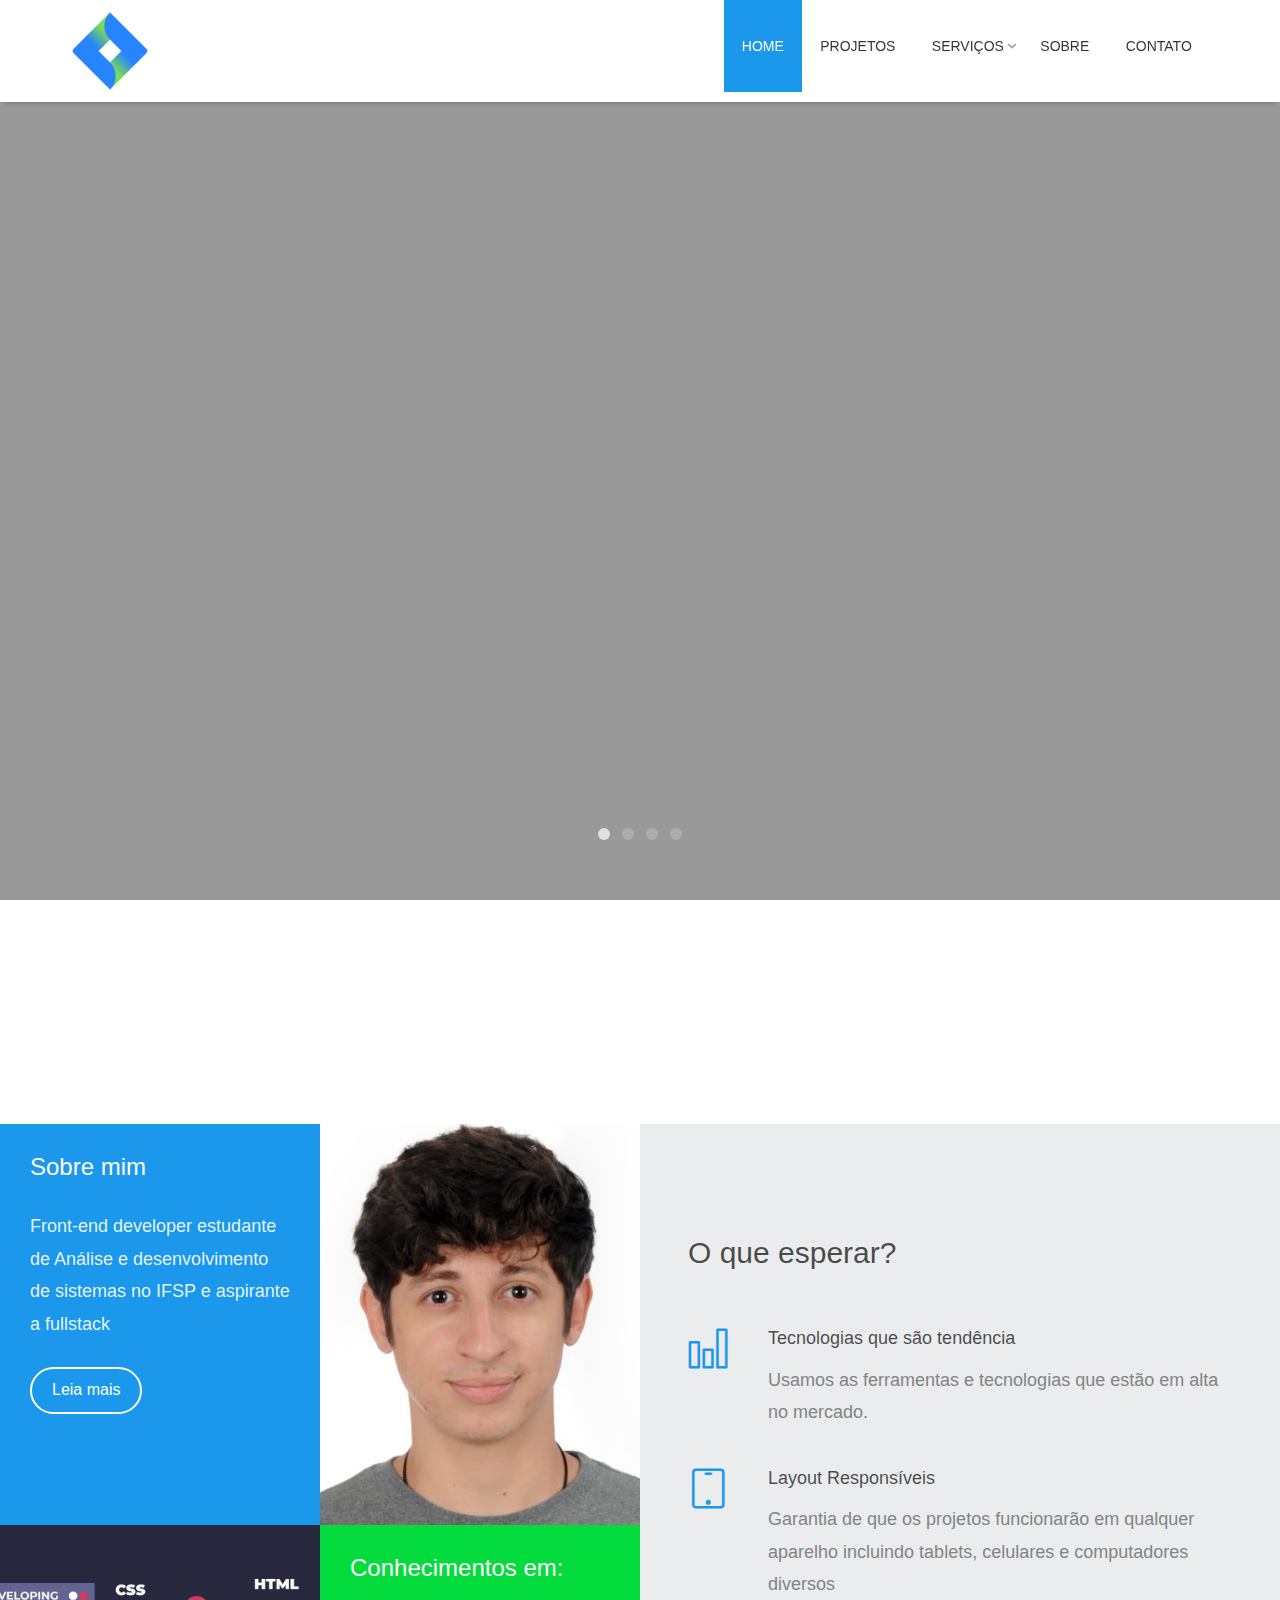
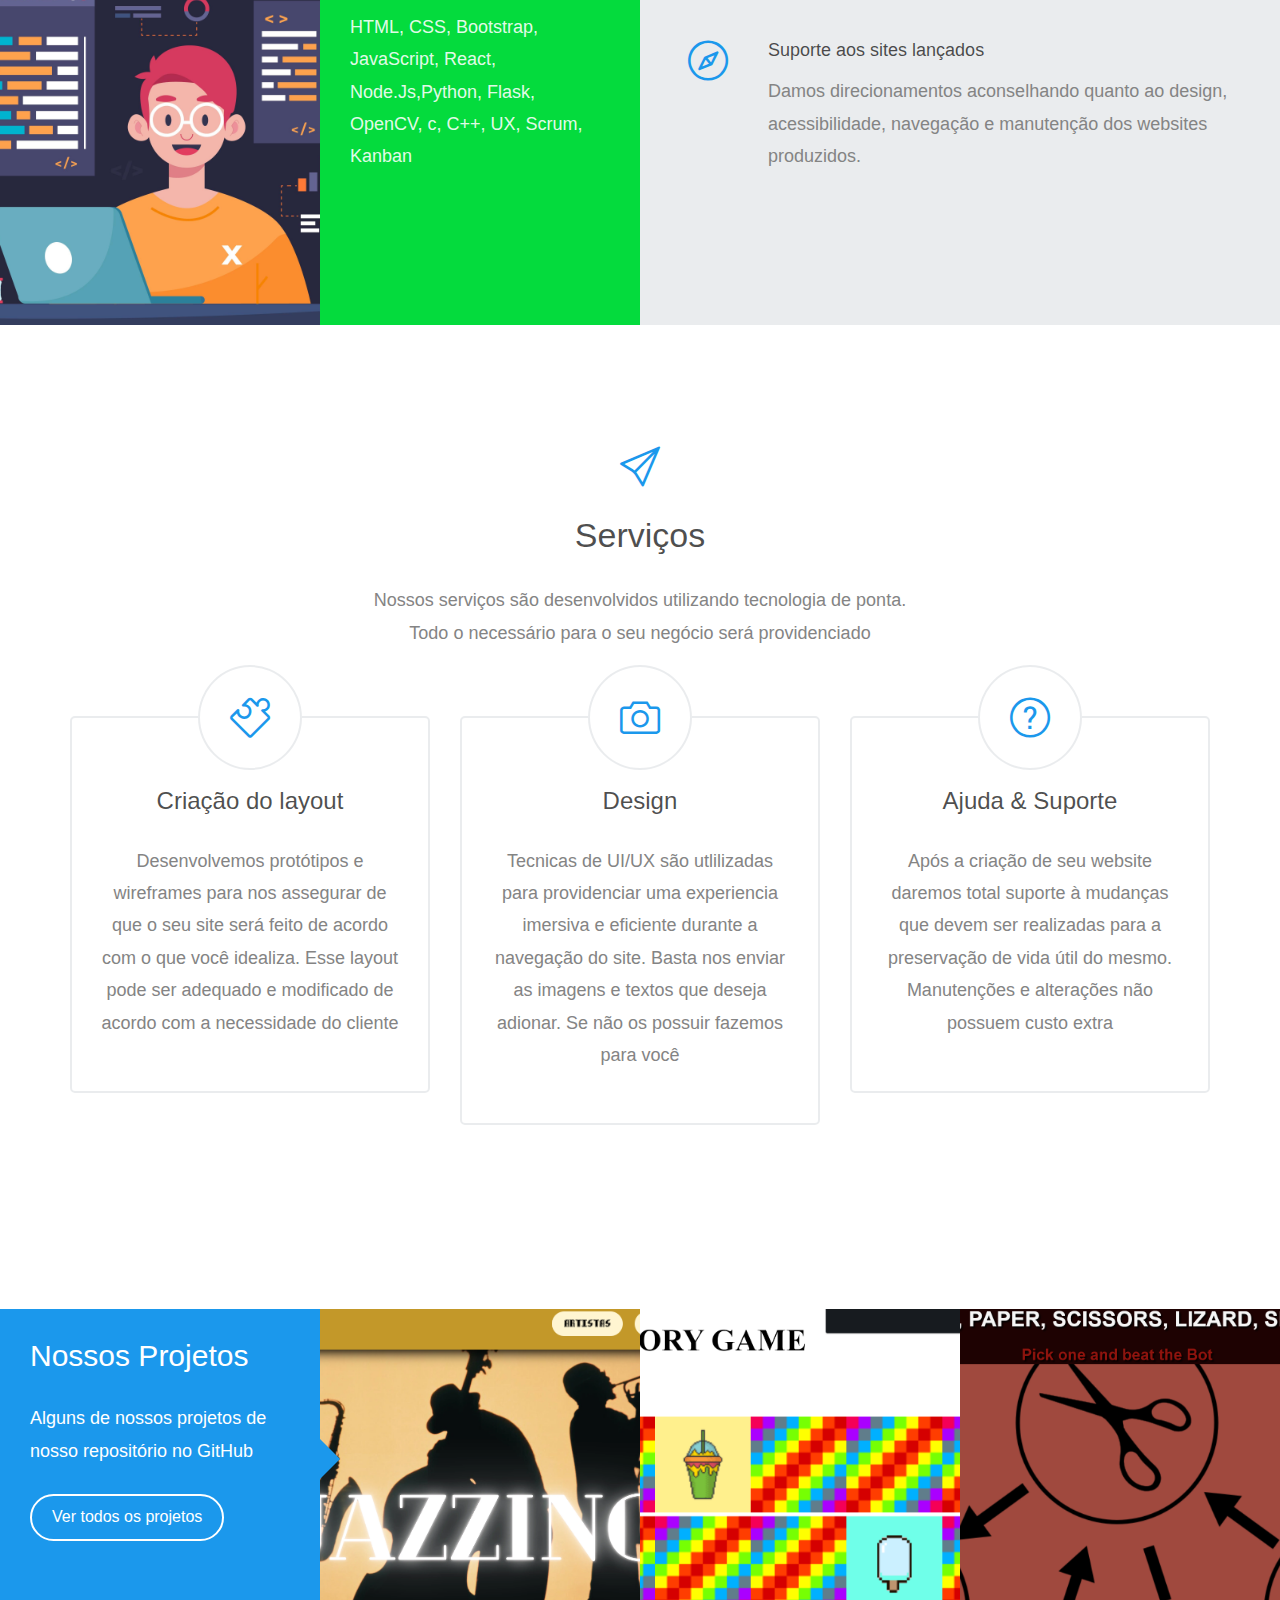
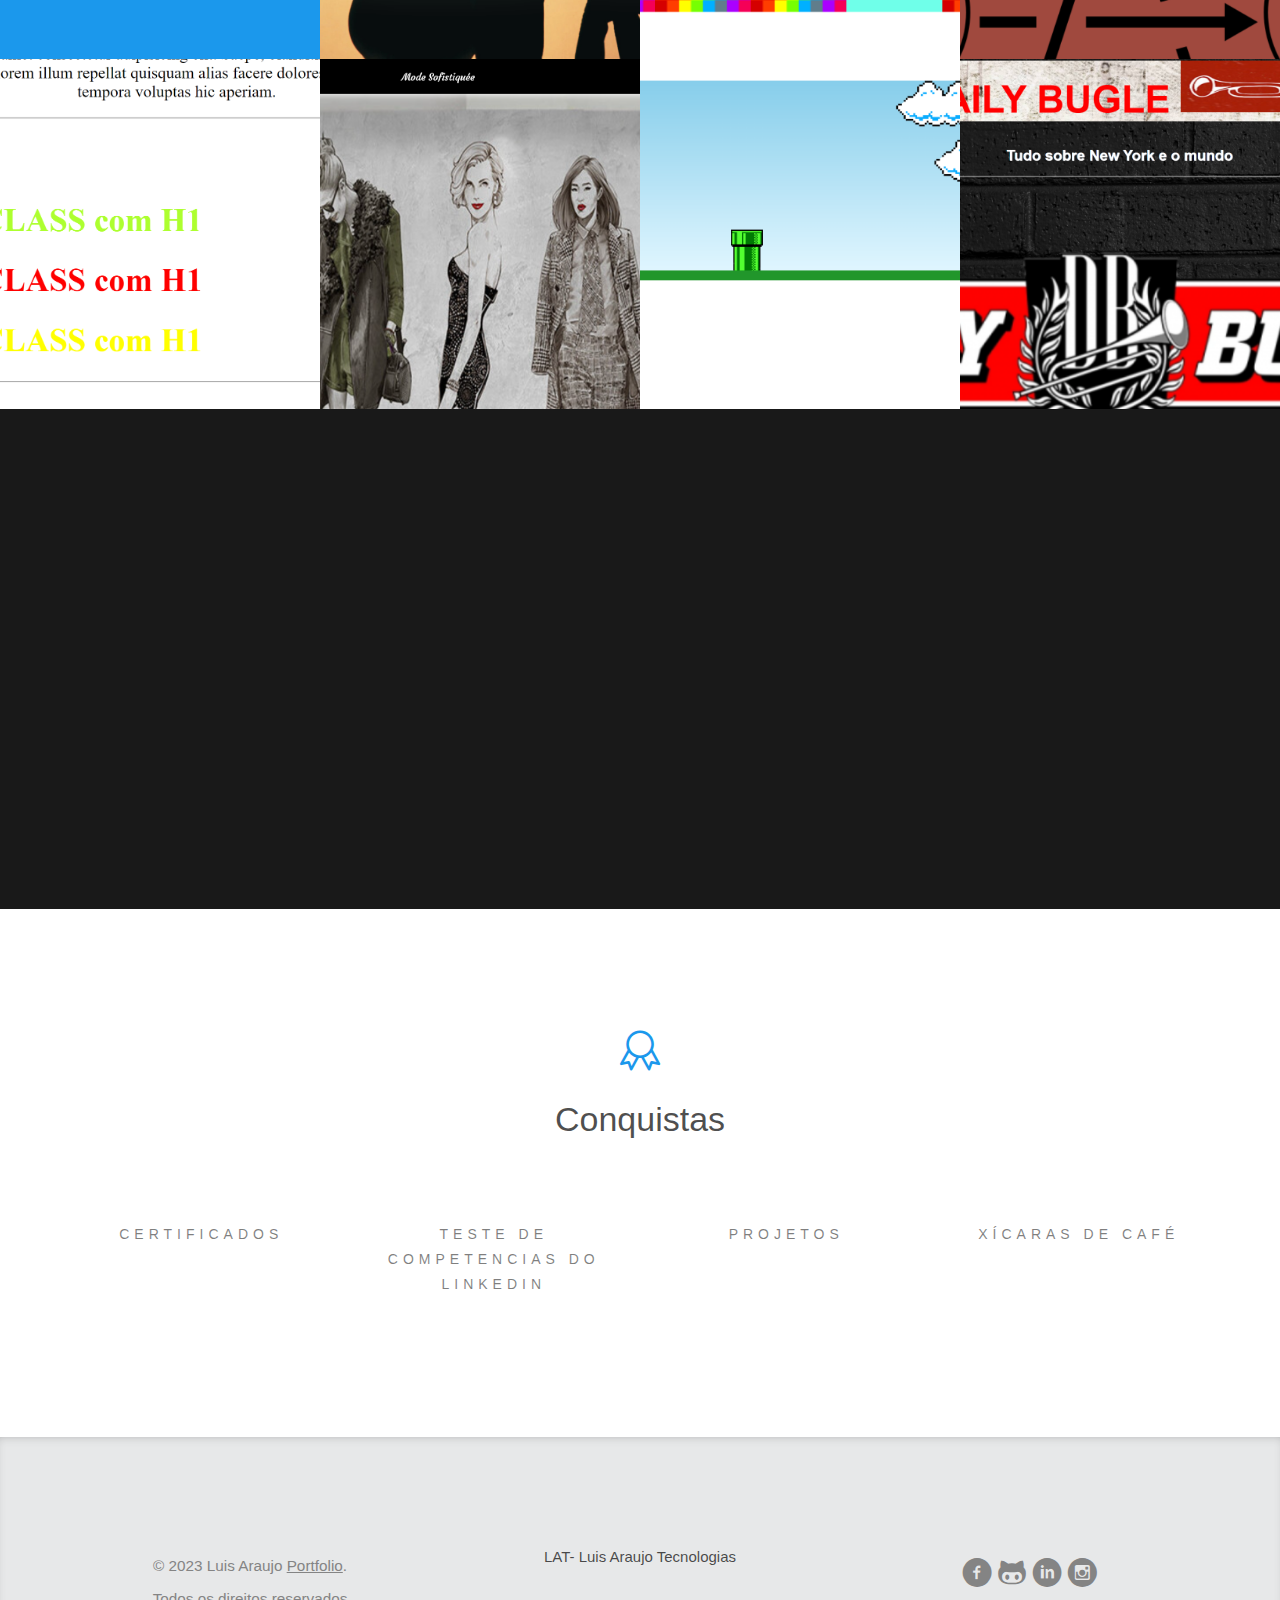
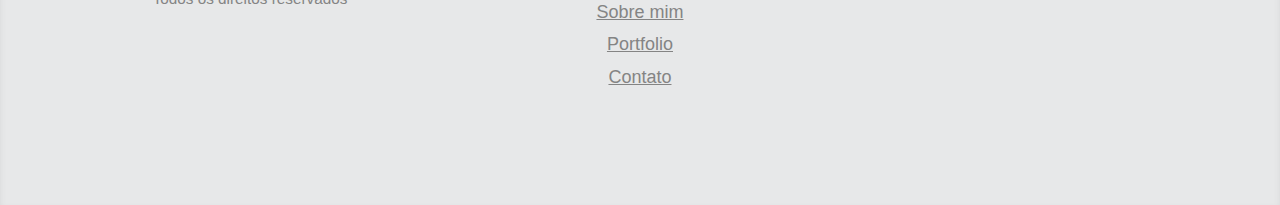
==== commit a29ebfd0: "updated social icons and links" ====
--- a/index.html
+++ b/index.html
@@ -92,8 +92,8 @@
 			   		<div class="container">
 			   			<div class="col-md-10 col-md-offset-1 text-center js-fullheight slider-text">
 			   				<div class="slider-text-inner">
-			   					<h2>Luis Filipe Araujo Portfolio</h2>
-			   					<p><a href="#" class="btn btn-primary btn-lg">Saiba mais</a></p>
+			   					<!-- <h2>Luis Filipe Araujo Portfolio</h2>
+			   					<p><a href="#" class="btn btn-primary btn-lg">Saiba mais</a></p> -->
 			   				</div>
 			   			</div>
 			   		</div>
@@ -109,7 +109,7 @@
 			   			</div>
 			   		</div>
 			   	</li>
-			   	<li style="background-image: url(images/banner.png);">
+			   	<li style="background-image: url(images/bannertec2.png);">
 			   		<div class="overlay-gradient"></div>
 			   		<div class="container">
 			   			<div class="col-md-10 col-md-offset-1 text-center js-fullheight slider-text">
@@ -120,7 +120,7 @@
 			   			</div>
 			   		</div>
 			   	</li>
-			   	<li style="background-image: url(images/contatoBanner.png);">
+			   	<li style="background-image: url(images/bannertec3.png);">
 			   		<div class="overlay-gradient"></div>
 			   		<div class="container">
 			   			<div class="col-md-10 col-md-offset-1 text-center js-fullheight slider-text">
@@ -134,6 +134,12 @@
 			  	</ul>
 		  	</div>
 		</aside>
+
+		<div id="fh5co-blog-section">
+			<div class="container">
+			</div>
+		</div>
+
 		<div id="fh5co-section">
 			<div class="col-half col-half-color">
 				<div class="row-half">
@@ -300,7 +306,7 @@
 				</div>
 			</div>
 		</div>
-		
+
 		<!-- <div class="fh5co-parallax fh5co-parallax2" style="background-image: url(images/hero.jpg);" data-stellar-background-ratio="0.5">
 			<div class="overlay"></div>
 			<div class="container">
@@ -386,9 +392,10 @@
 					<div class="col-md-4">
 						<ul class="social-icons">
 							<li>
-								<a href="#"><i class="icon-facebook-with-circle"></i></a>
-								<a href="#"><i class="icon-instagram-with-circle"></i></a>
-								<a href="#"><i class="icon-linkedin-with-circle"></i></a>
+								<a href="https://www.facebook.com/luisfilipearaujo777/" target="_blank"><i class="icon-facebook-with-circle"></i></a>
+								<a href="https://github.com/LuisFilipeAraujo" target="_blank"><i class="icon-github"></i></a>
+								<a href="https://www.linkedin.com/in/luis-filipe-alves-araujo/" target="_blank"><i class="icon-linkedin-with-circle"></i></a>
+								<a href="https://www.instagram.com/luis.araujo250/?hl=en" target="_blank"><i class="icon-instagram-with-circle"></i></a>
 							</li>
 						</ul>
 					</div>
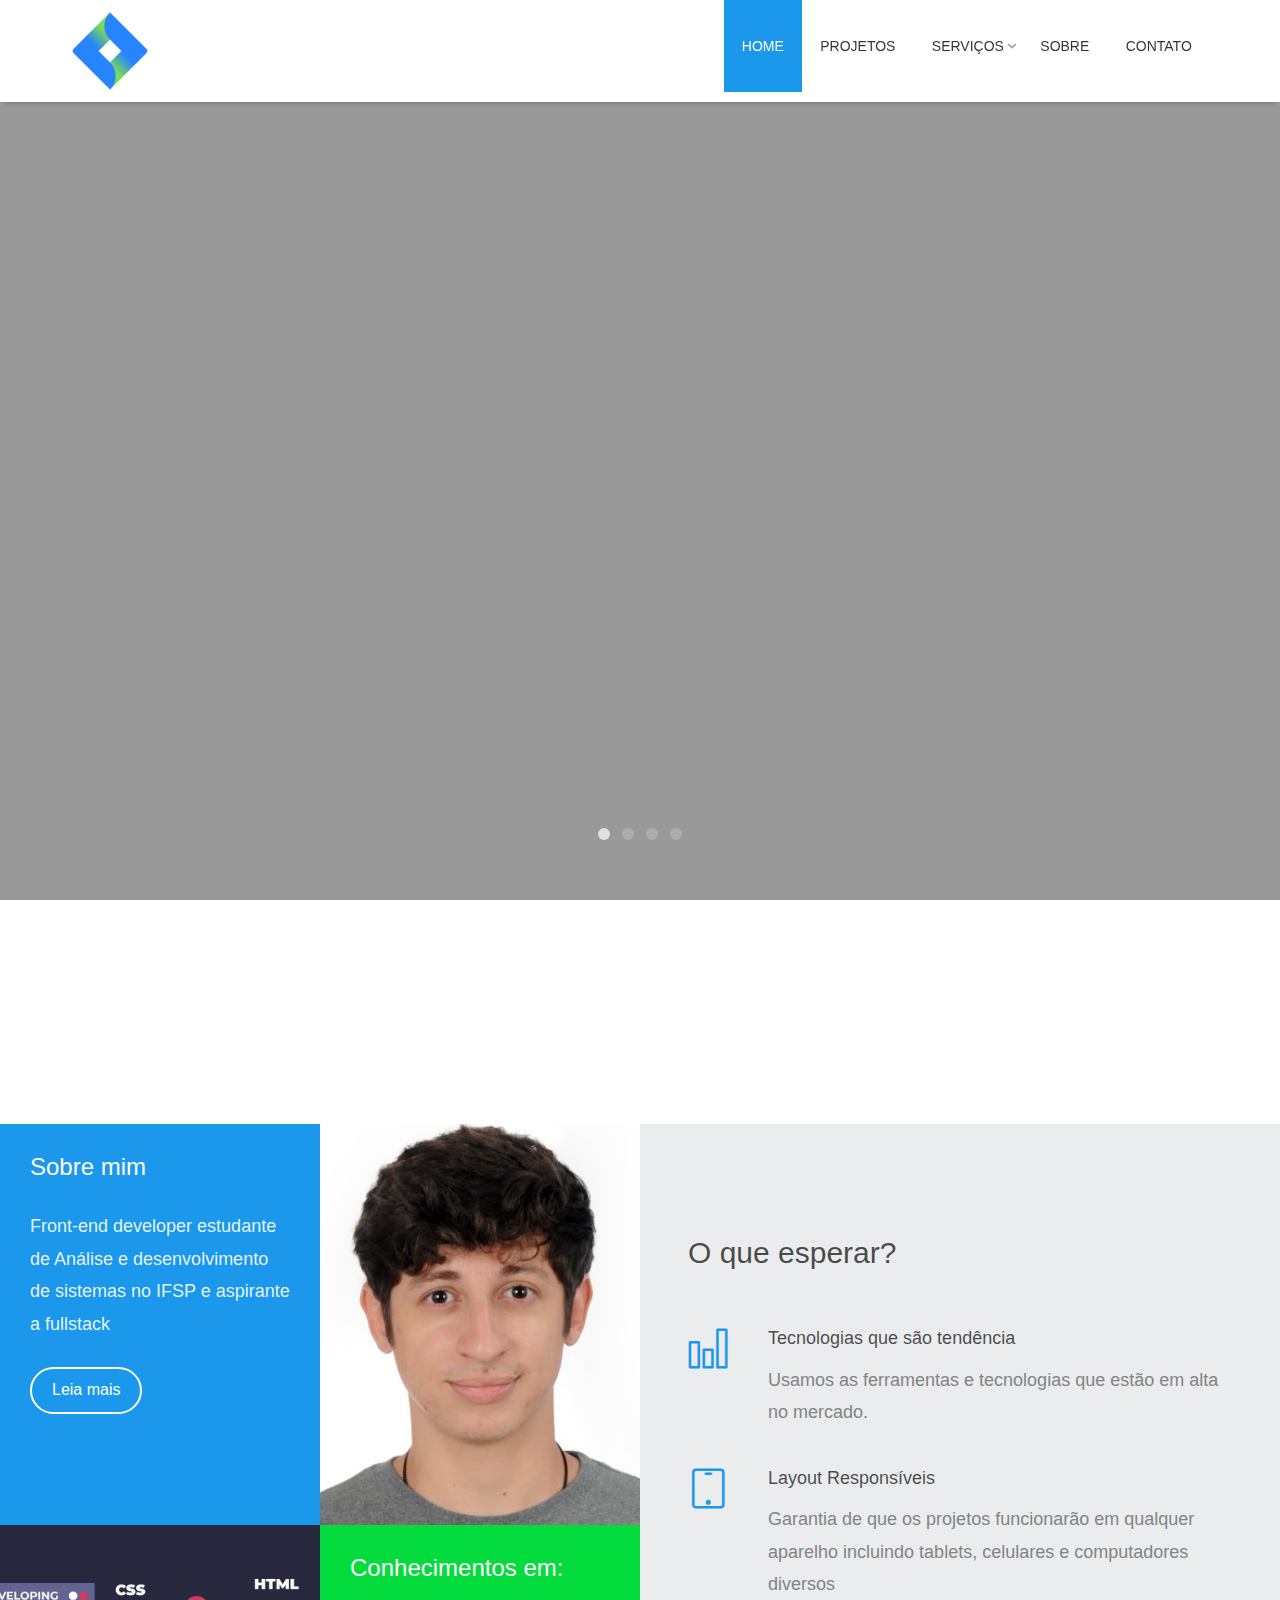
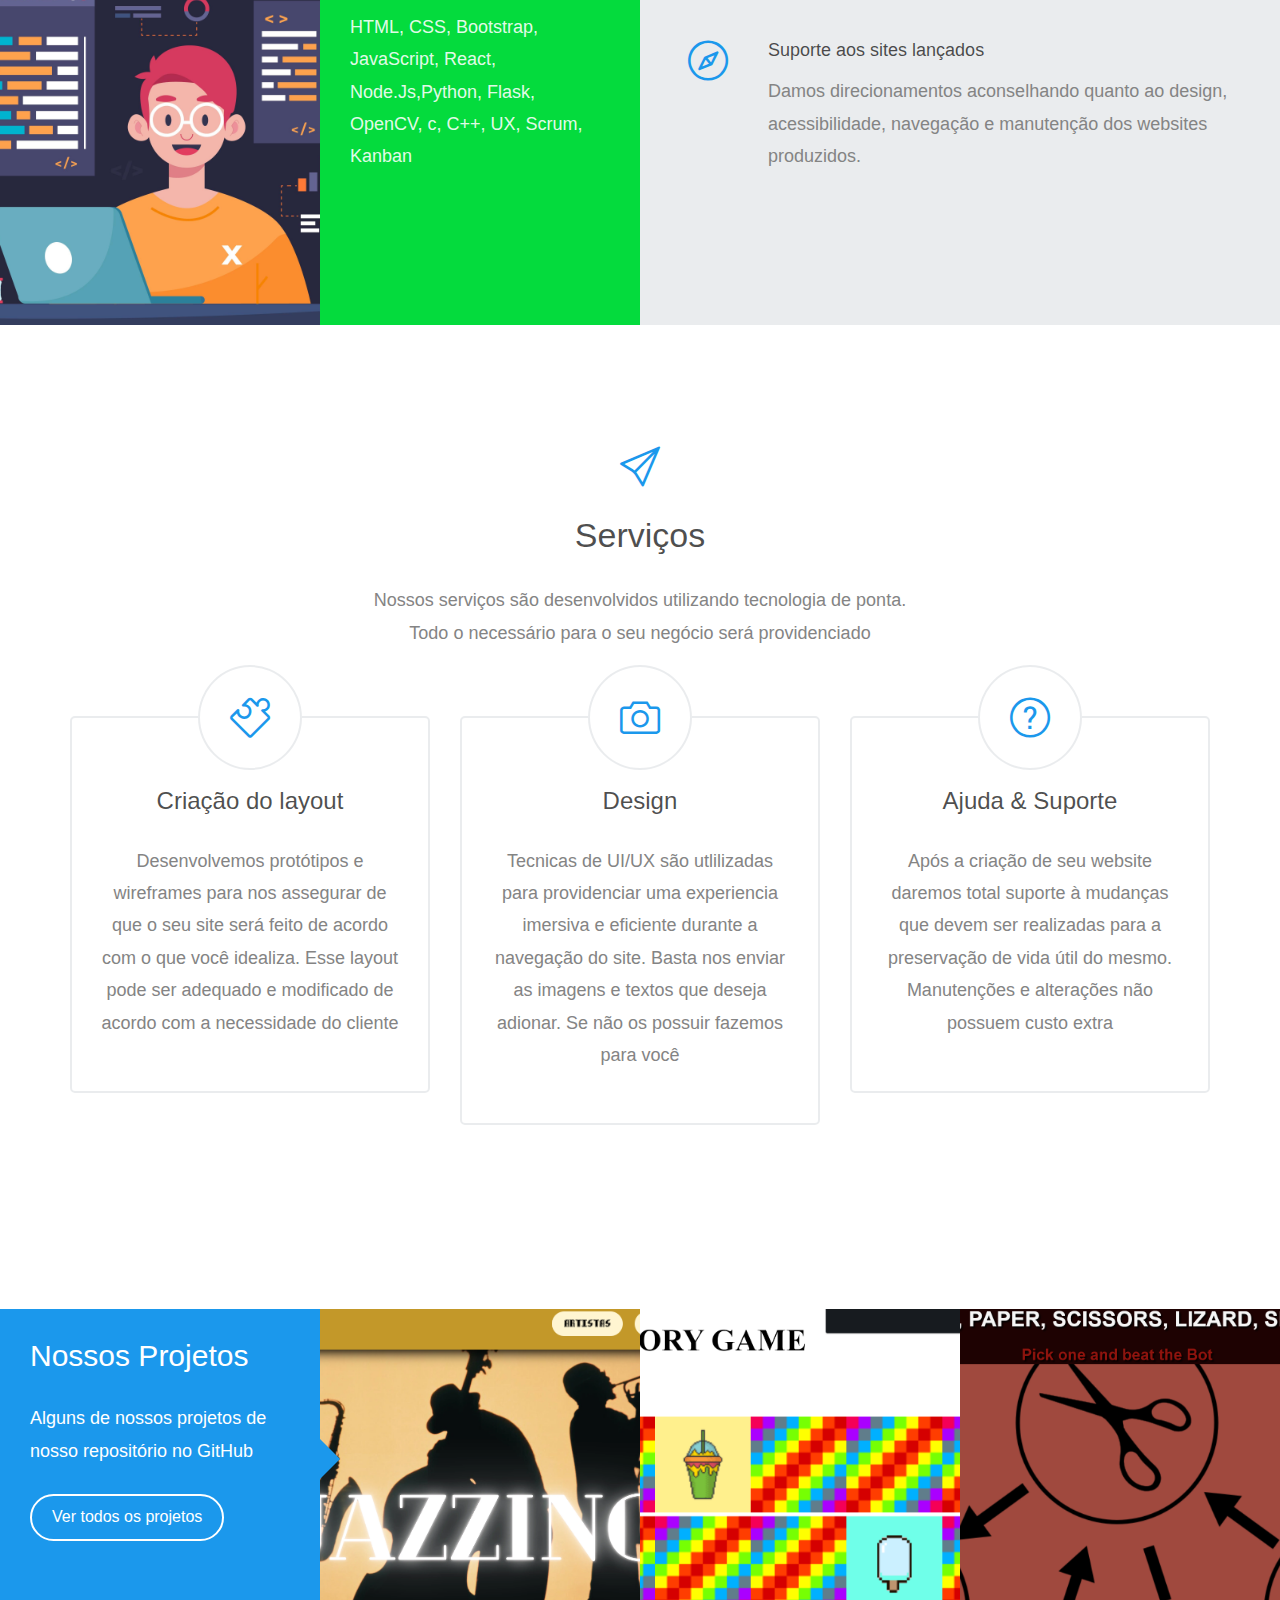
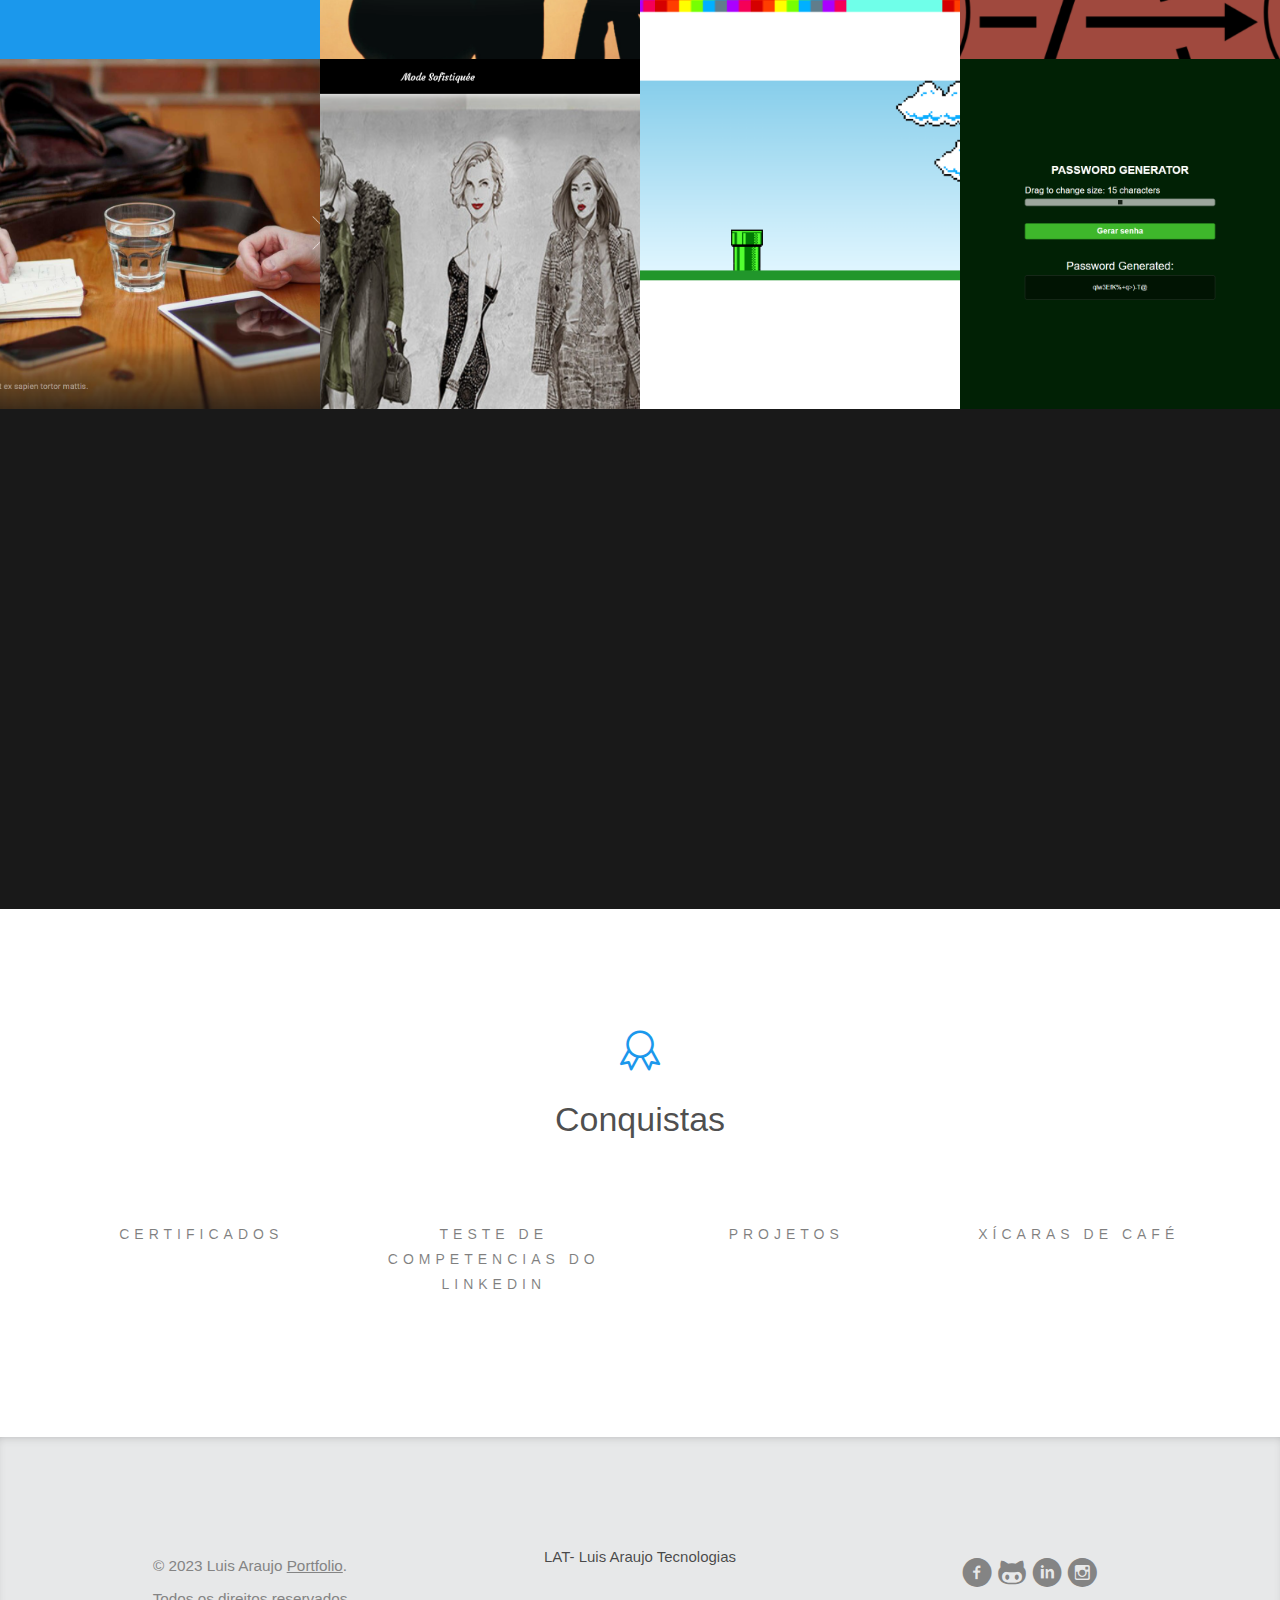
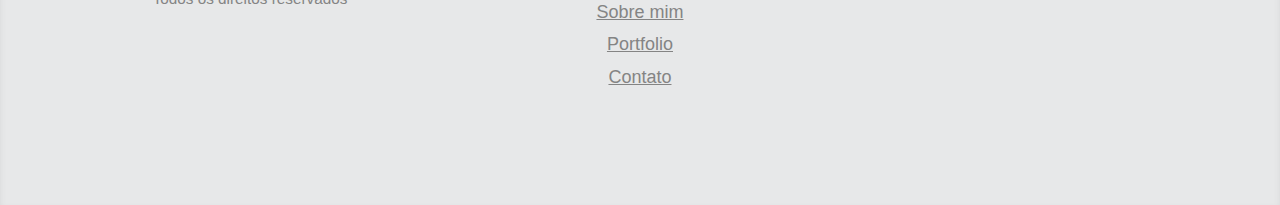
==== commit e9c1a00d: "updated navibar links and texts" ====
--- a/index.html
+++ b/index.html
@@ -63,8 +63,8 @@
 								<li>
 									<a href="servicos.html" class="fh5co-sub-ddown">Serviços</a>
 									 <ul class="fh5co-sub-menu">
-									 	<li><a href="left-sidebar.html">Web Development</a></li>
-									 	<li><a href="right-sidebar.html">Branding &amp; Identity</a></li>
+									 	<li><a href="servicos.html">Web Development</a></li>
+									 	<li><a href="servicos.html">Branding &amp; Identidade</a></li>
 										<li>
 											<a href="#" class="fh5co-sub-ddown">UX</a>
 											<ul class="fh5co-sub-menu">
--- a/css/style.css
+++ b/css/style.css
@@ -1890,3 +1890,7 @@
   align-items: center;
 }
 /*# sourceMappingURL=style.css.map */
+.child{
+  display: flex;
+  justify-content: center;
+}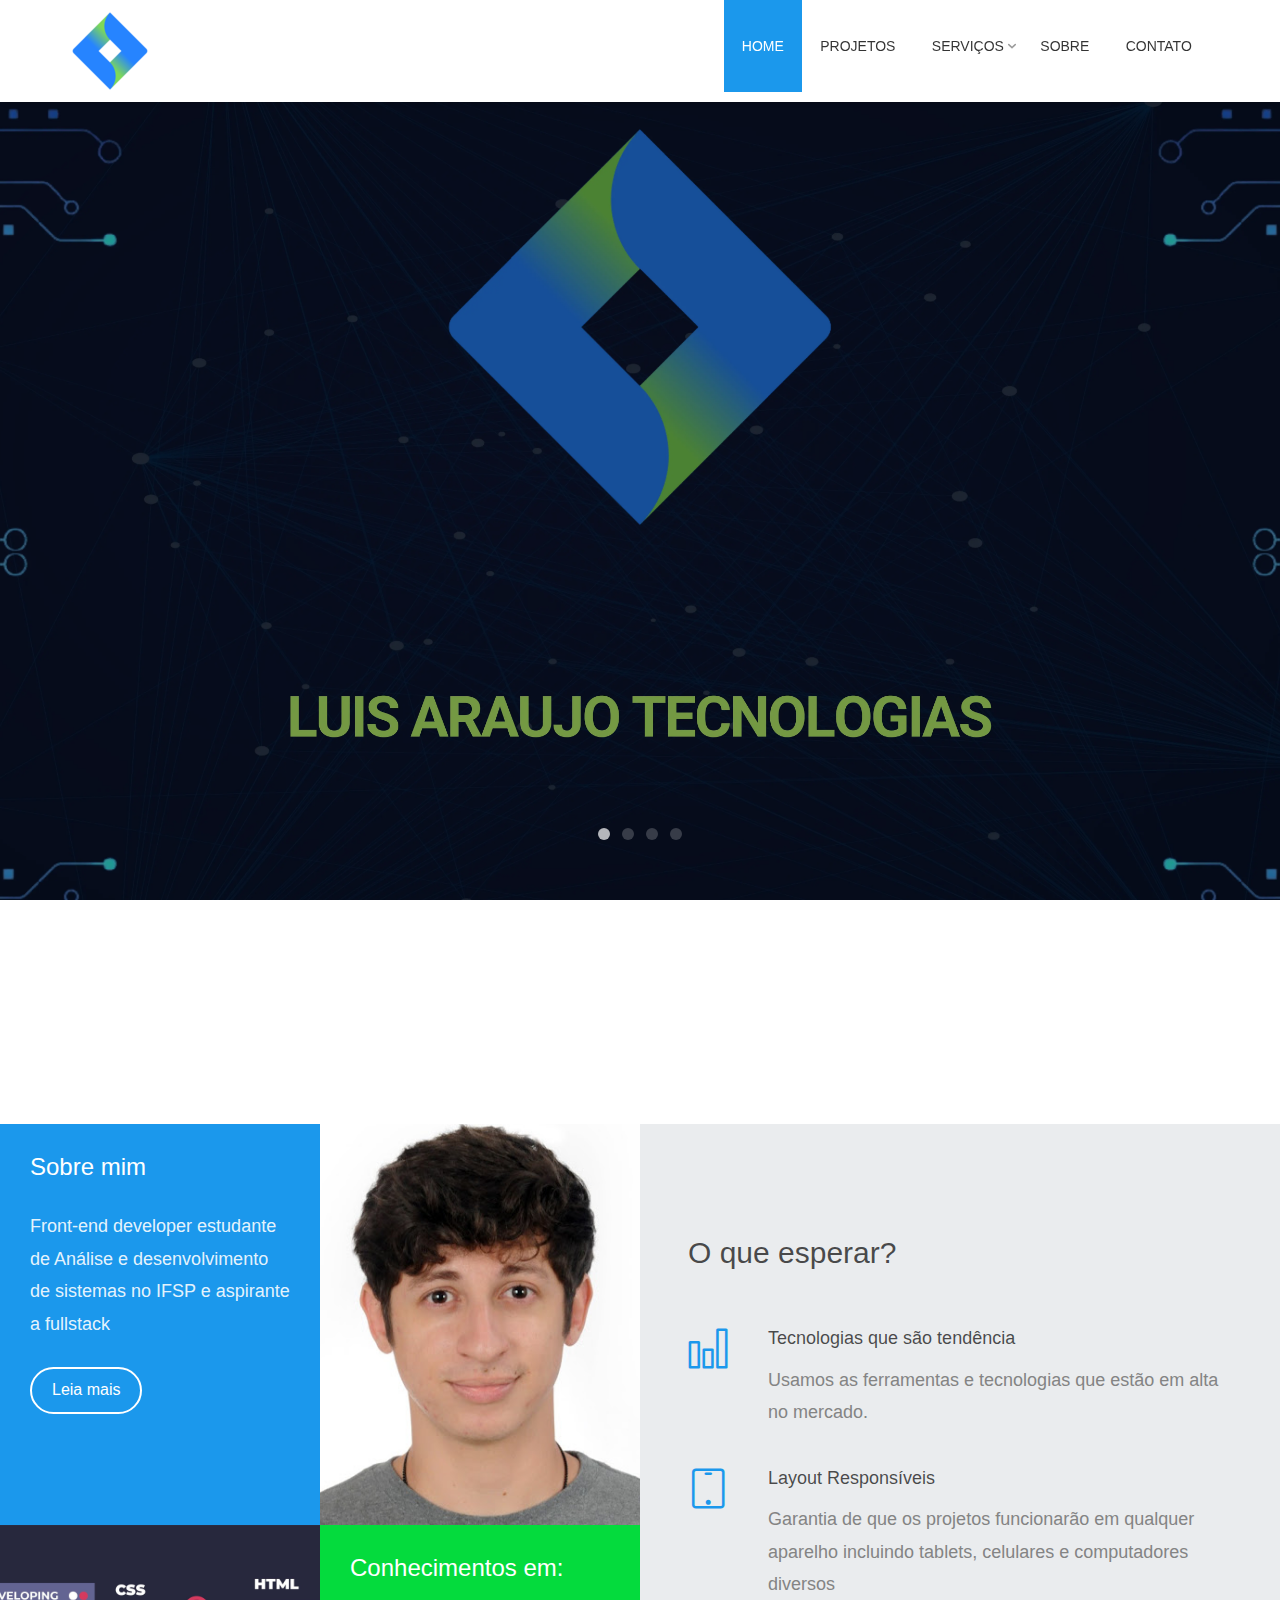
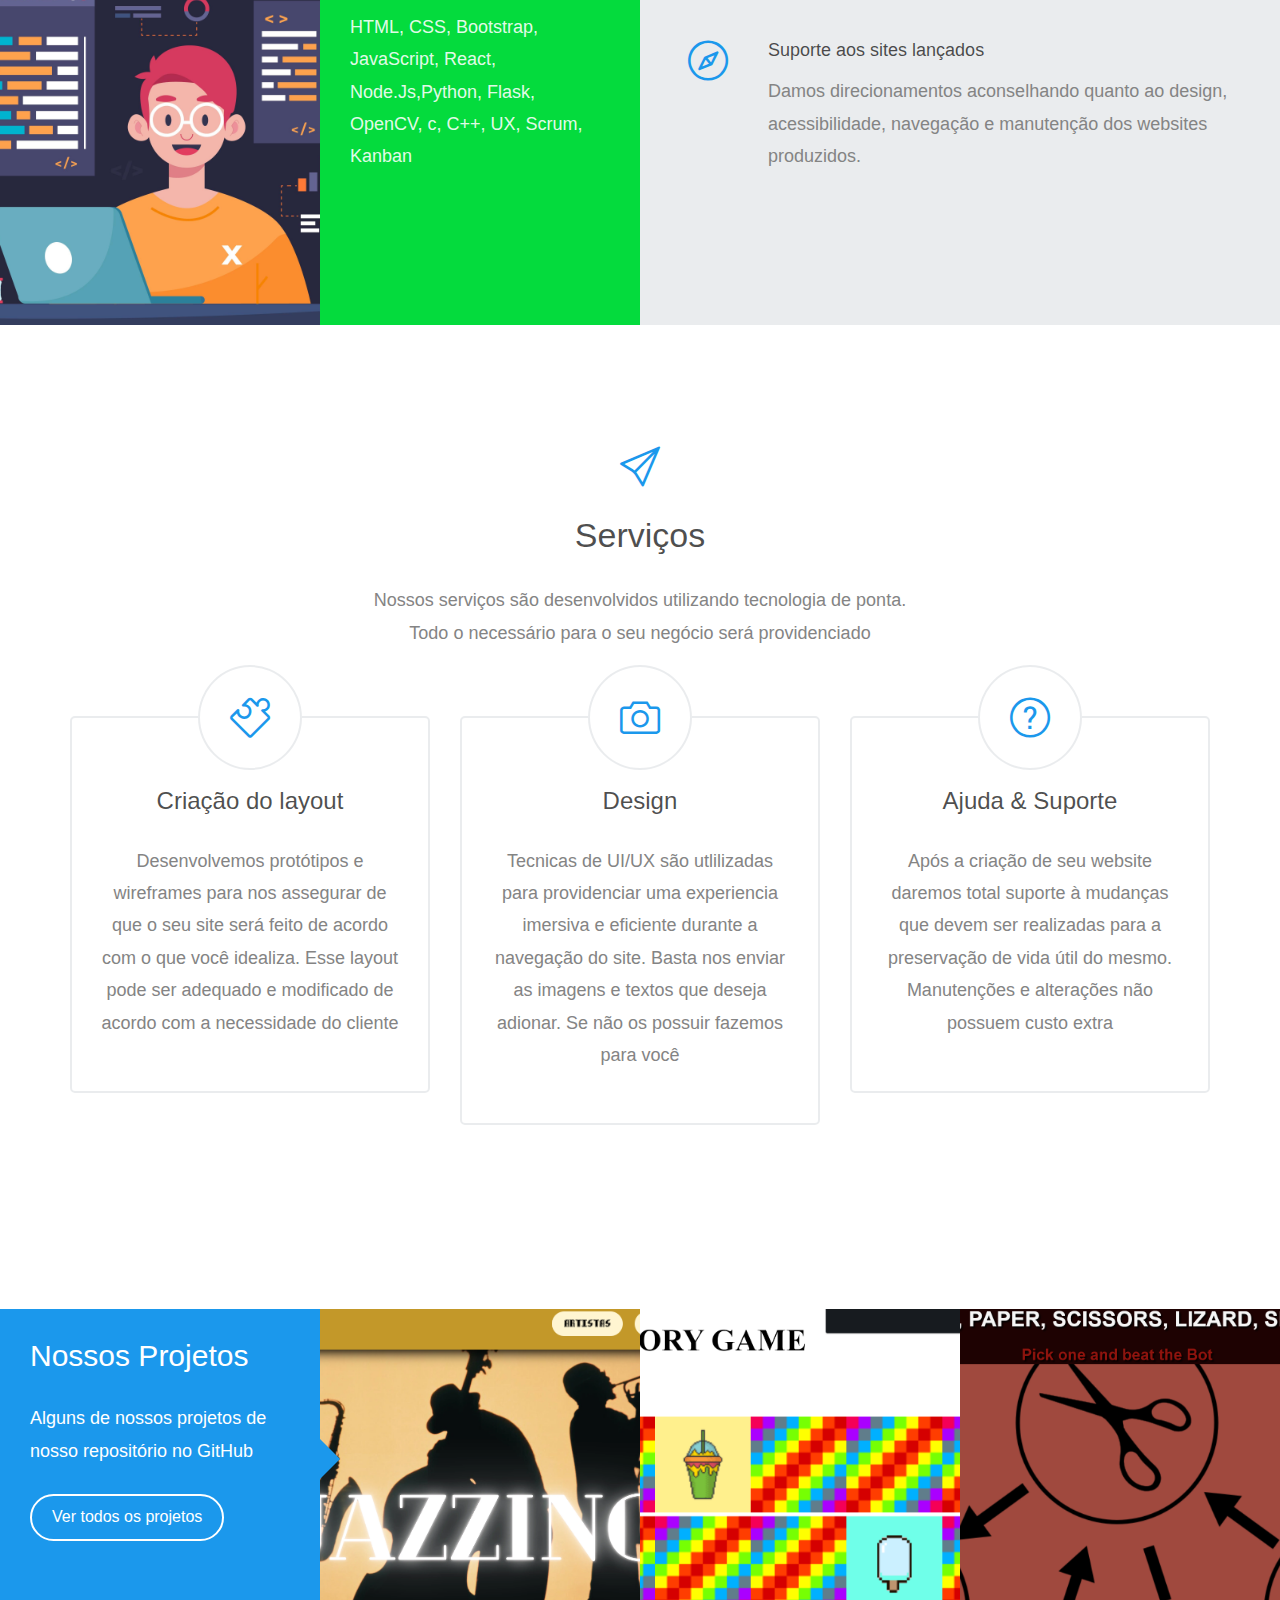
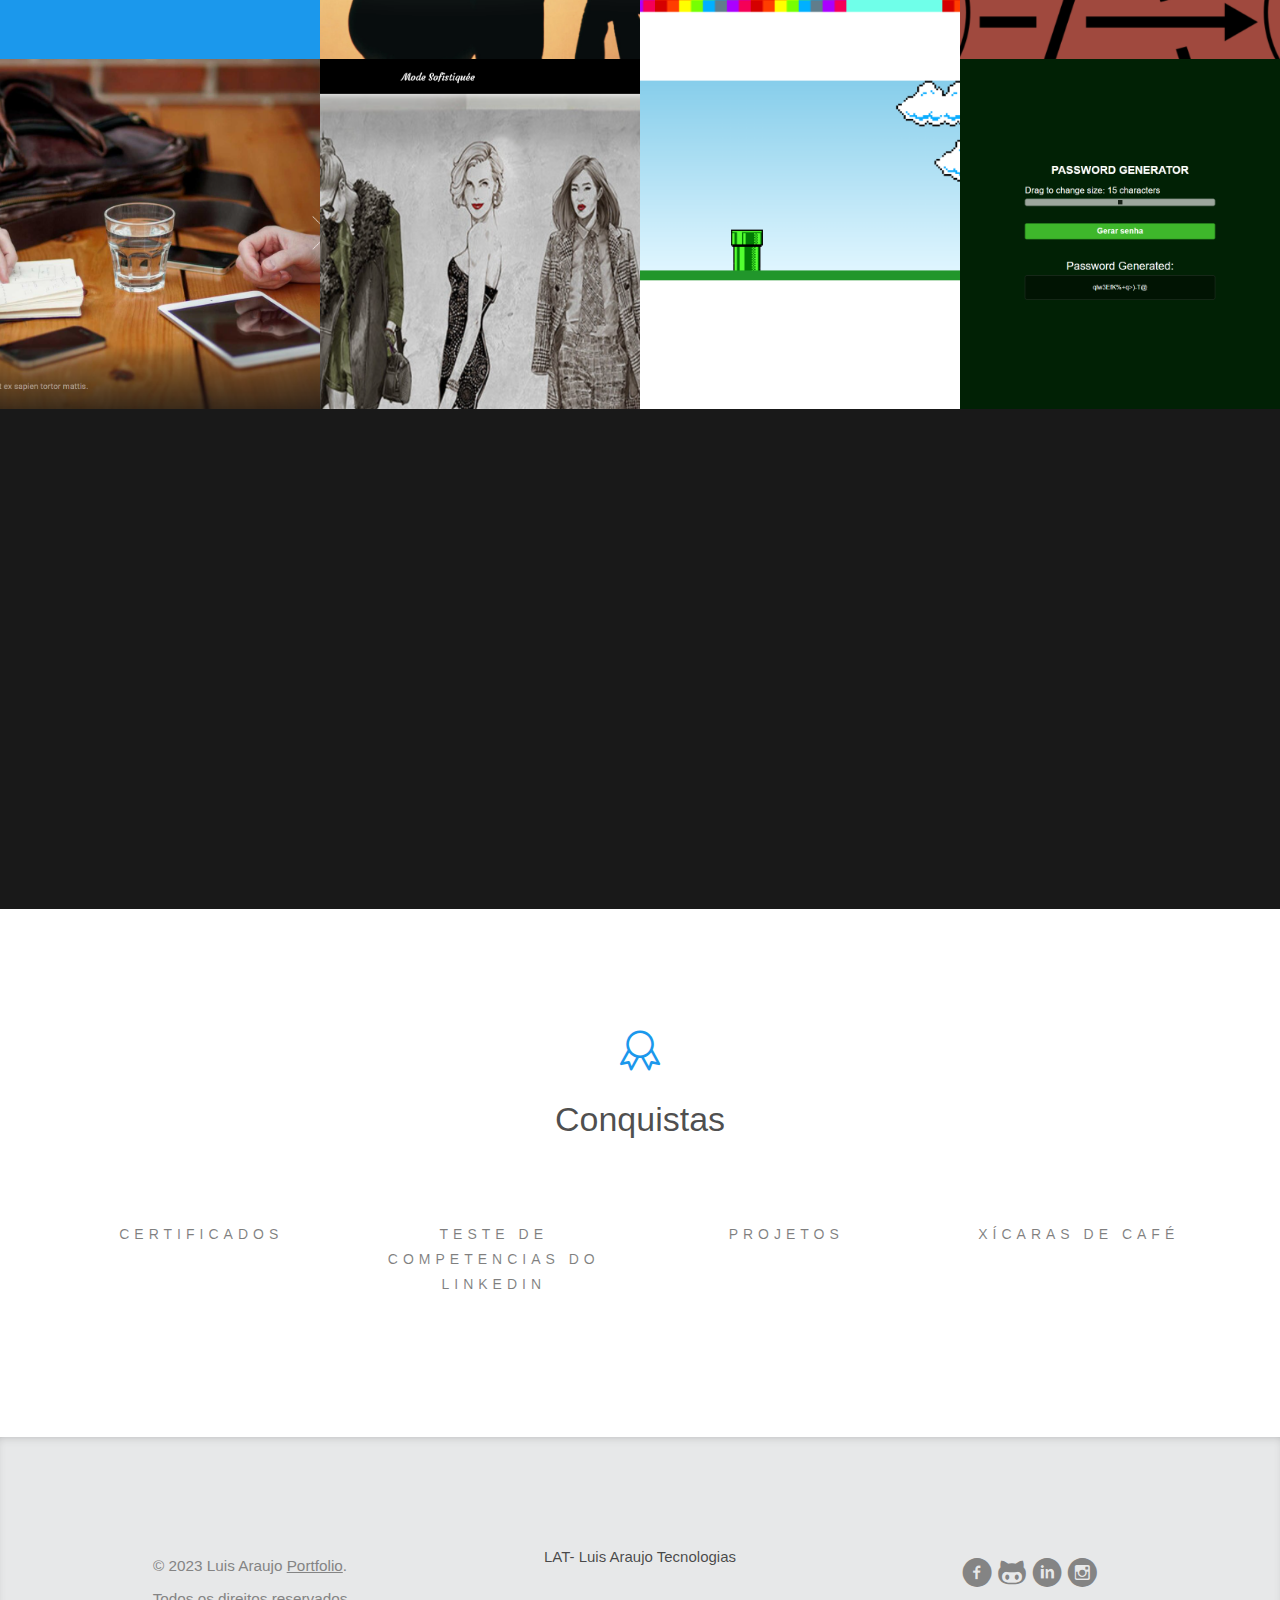
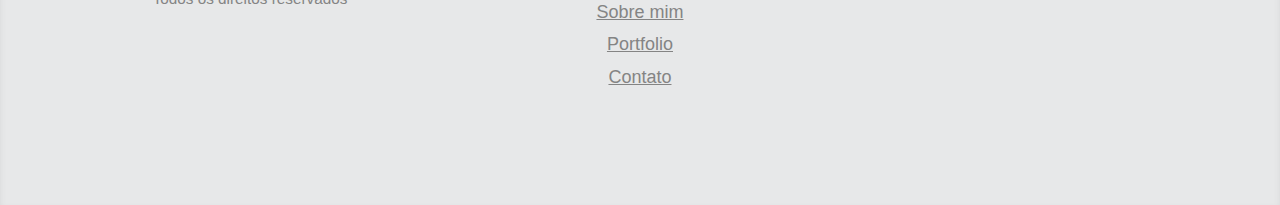
==== commit 6360710d: "Changed pictures from png to webp format for better performance.Removed default slide pics" ====
--- a/index.html
+++ b/index.html
@@ -87,7 +87,7 @@
 		<aside id="fh5co-hero" class="js-fullheight">
 			<div class="flexslider js-fullheight">
 				<ul class="slides">
-			   	<li style="background-image: url(images/banner.png);">
+			   	<li style="background-image: url(images/banner.webp);">
 			   		<div class="overlay-gradient"></div>
 			   		<div class="container">
 			   			<div class="col-md-10 col-md-offset-1 text-center js-fullheight slider-text">
@@ -98,7 +98,7 @@
 			   			</div>
 			   		</div>
 			   	</li>
-			   	<li style="background-image: url(images/contatoBanner.png);">
+			   	<li style="background-image: url(images/contatoBanner.webp);">
 			   		<div class="overlay-gradient"></div>
 			   		<div class="container">
 			   			<div class="col-md-10 col-md-offset-1 text-center js-fullheight slider-text">
@@ -109,7 +109,7 @@
 			   			</div>
 			   		</div>
 			   	</li>
-			   	<li style="background-image: url(images/bannertec2.png);">
+			   	<li style="background-image: url(images/bannertec2.webp);">
 			   		<div class="overlay-gradient"></div>
 			   		<div class="container">
 			   			<div class="col-md-10 col-md-offset-1 text-center js-fullheight slider-text">
@@ -120,7 +120,7 @@
 			   			</div>
 			   		</div>
 			   	</li>
-			   	<li style="background-image: url(images/bannertec3.png);">
+			   	<li style="background-image: url(images/bannertec3.webp);">
 			   		<div class="overlay-gradient"></div>
 			   		<div class="container">
 			   			<div class="col-md-10 col-md-offset-1 text-center js-fullheight slider-text">
